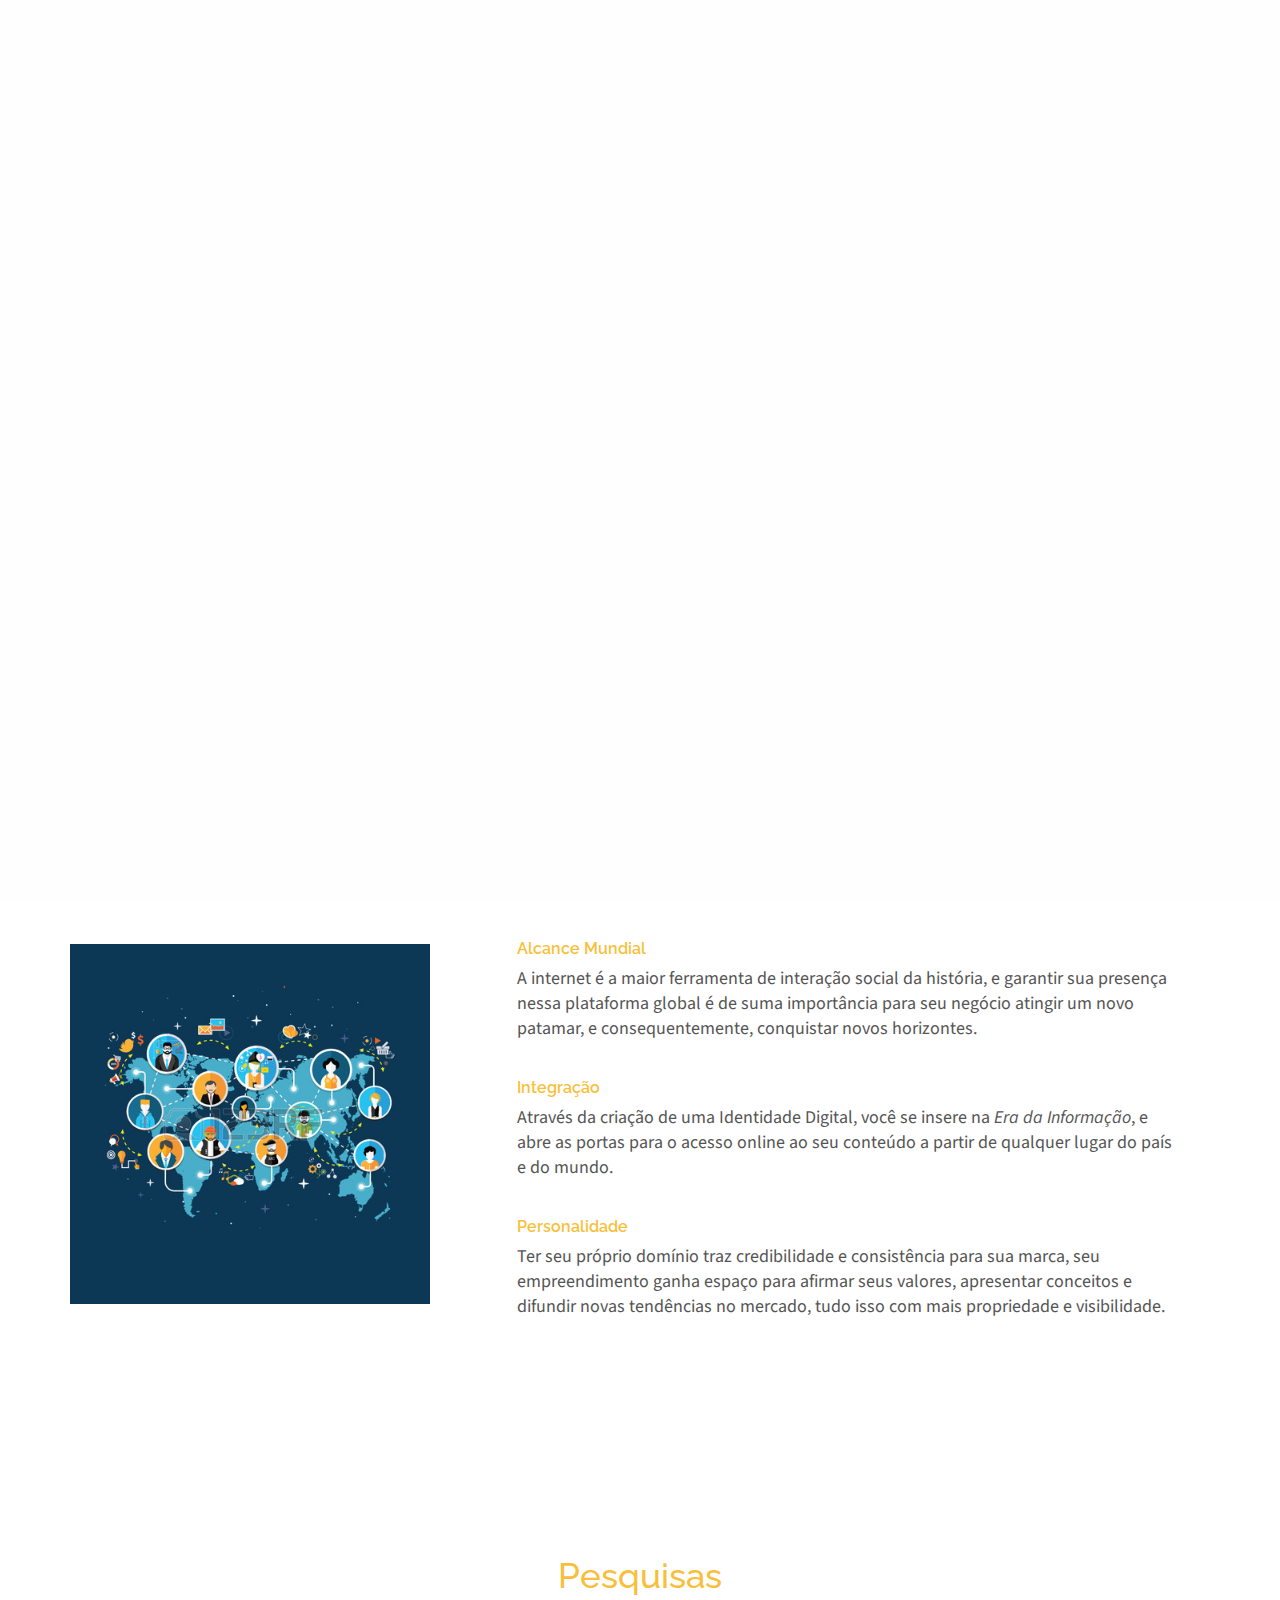
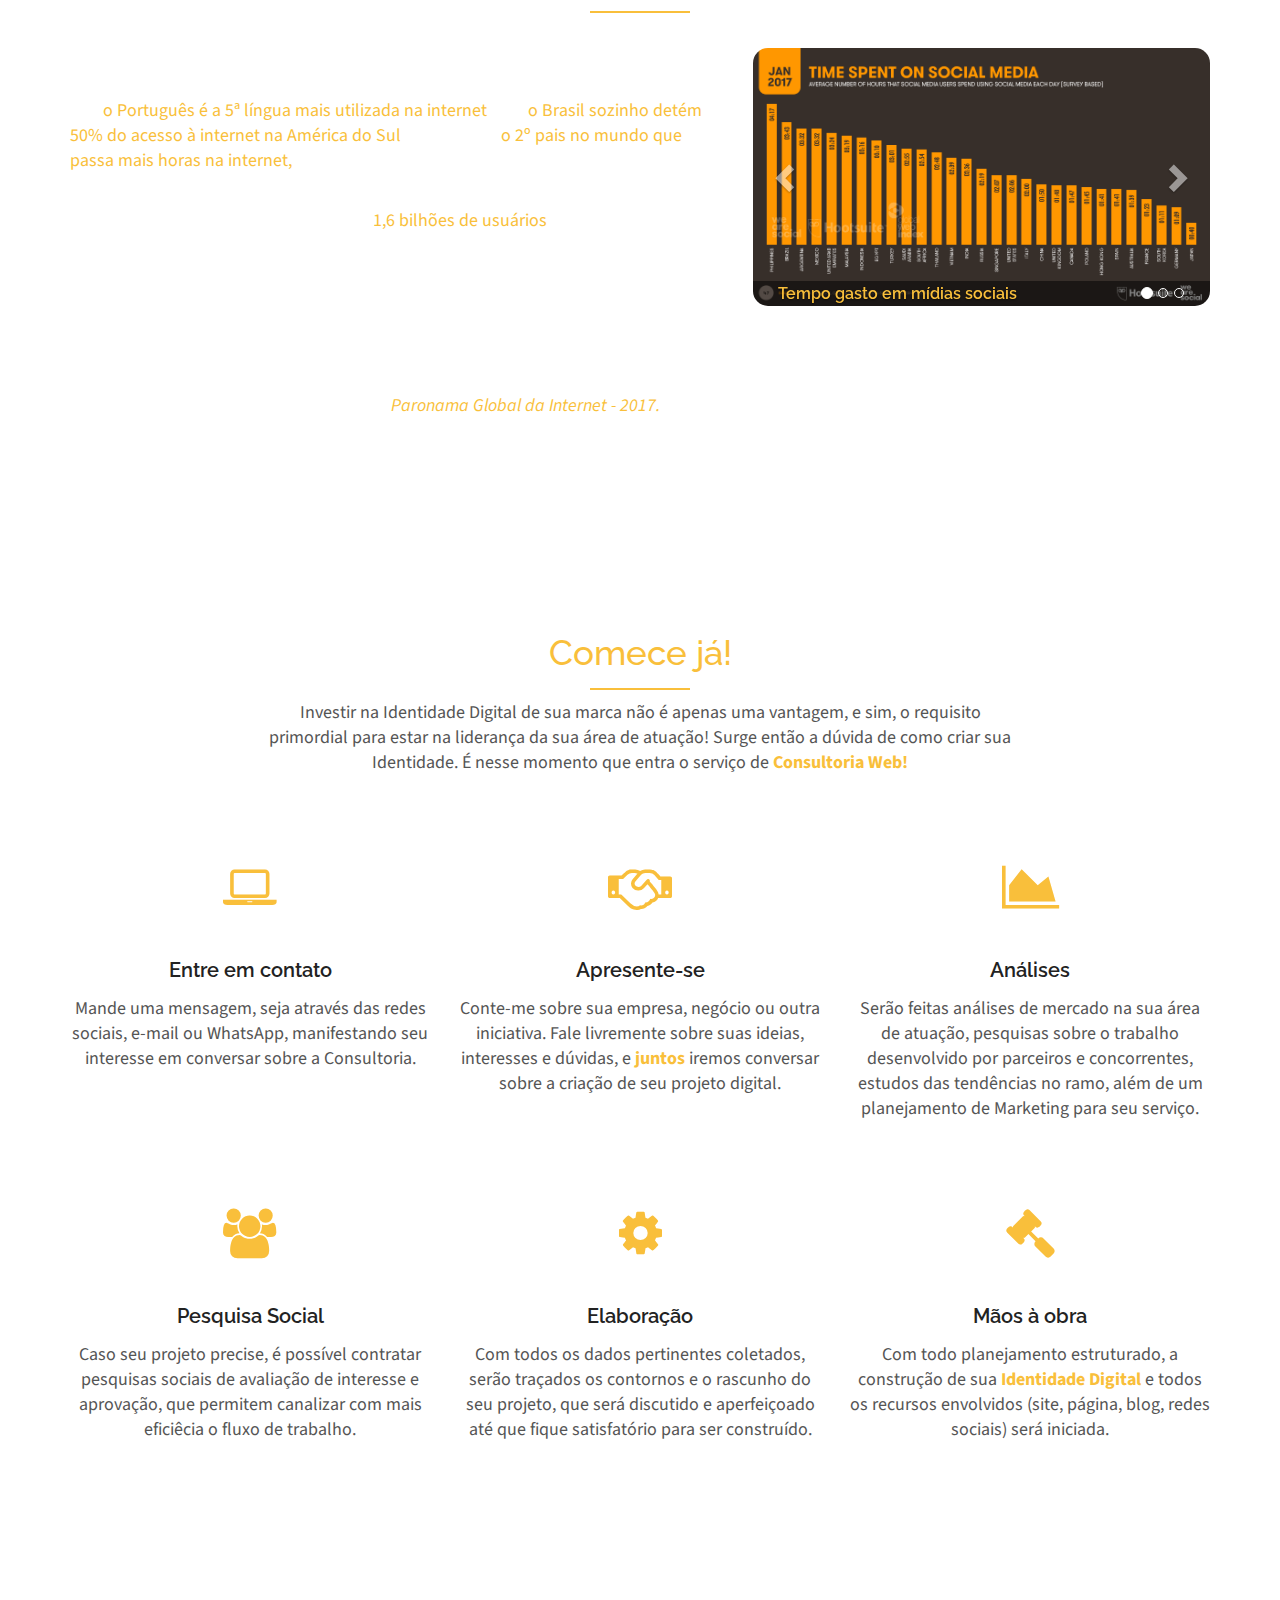
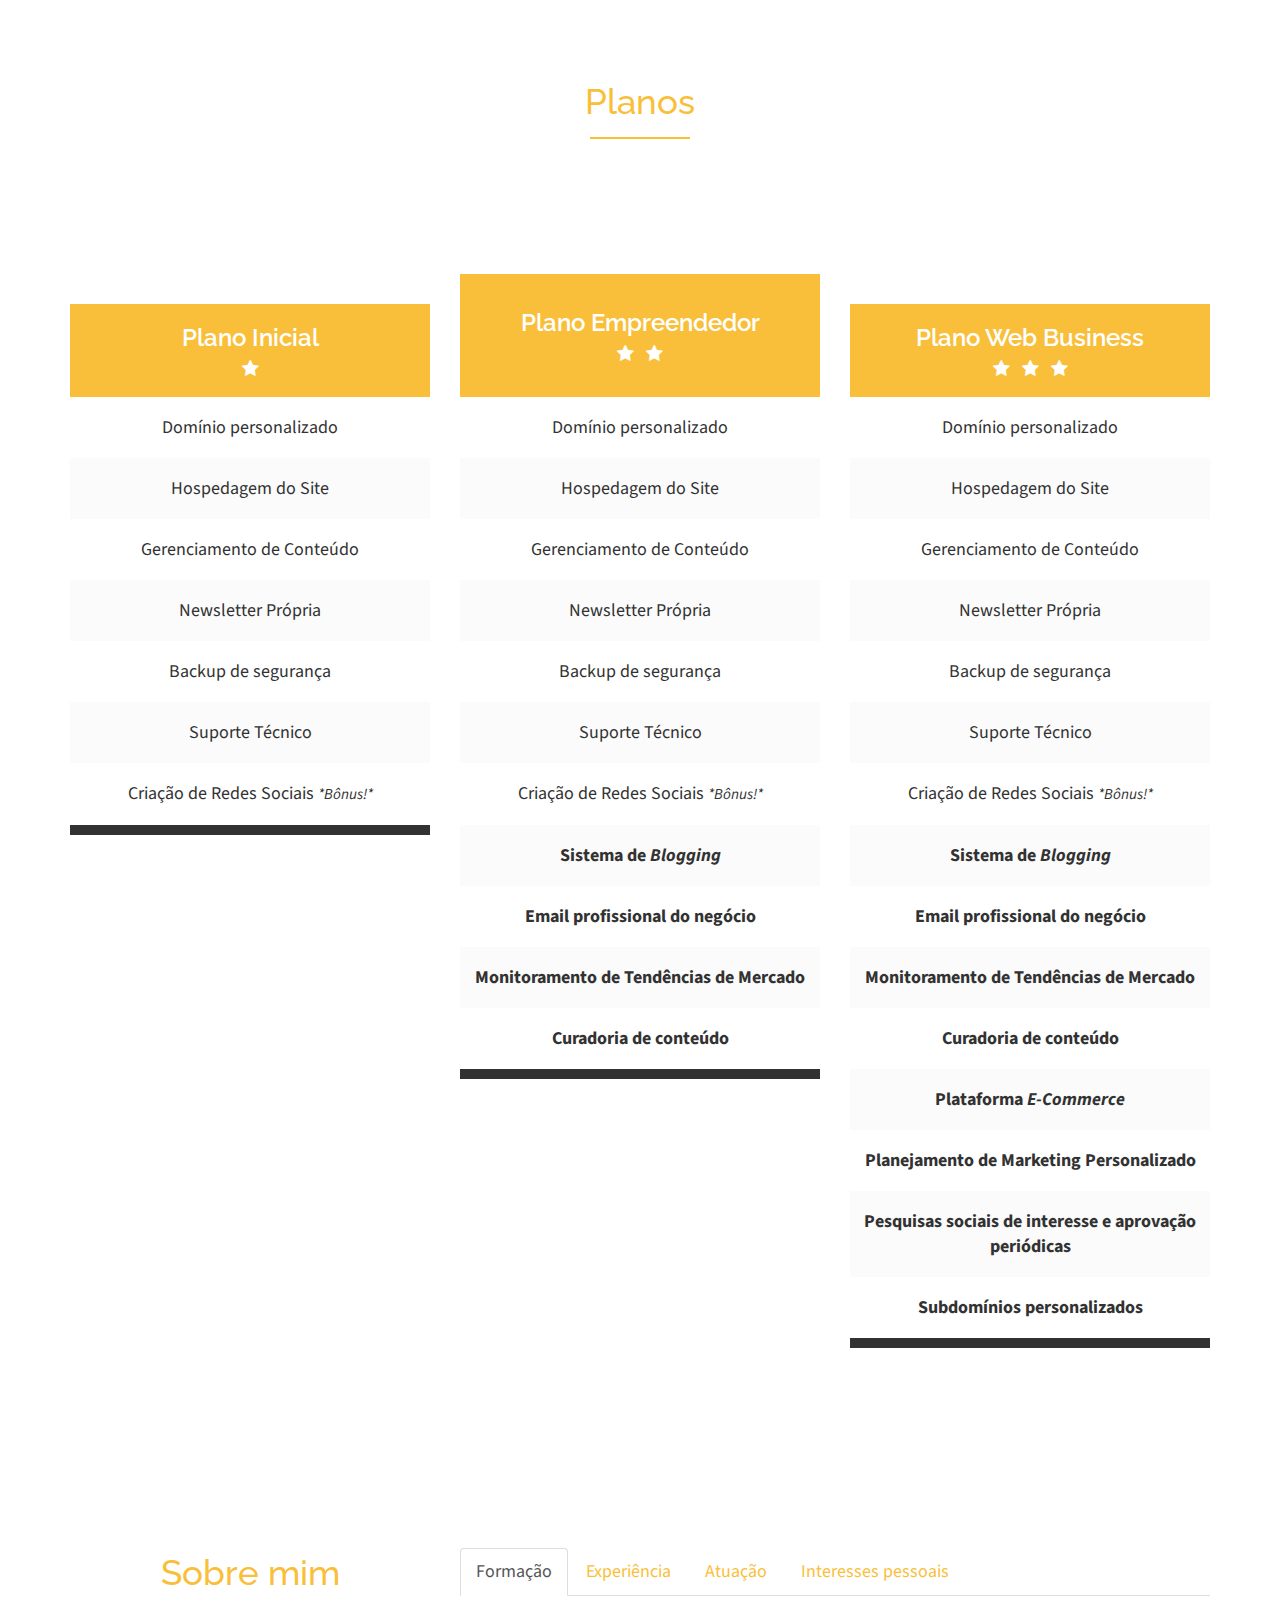
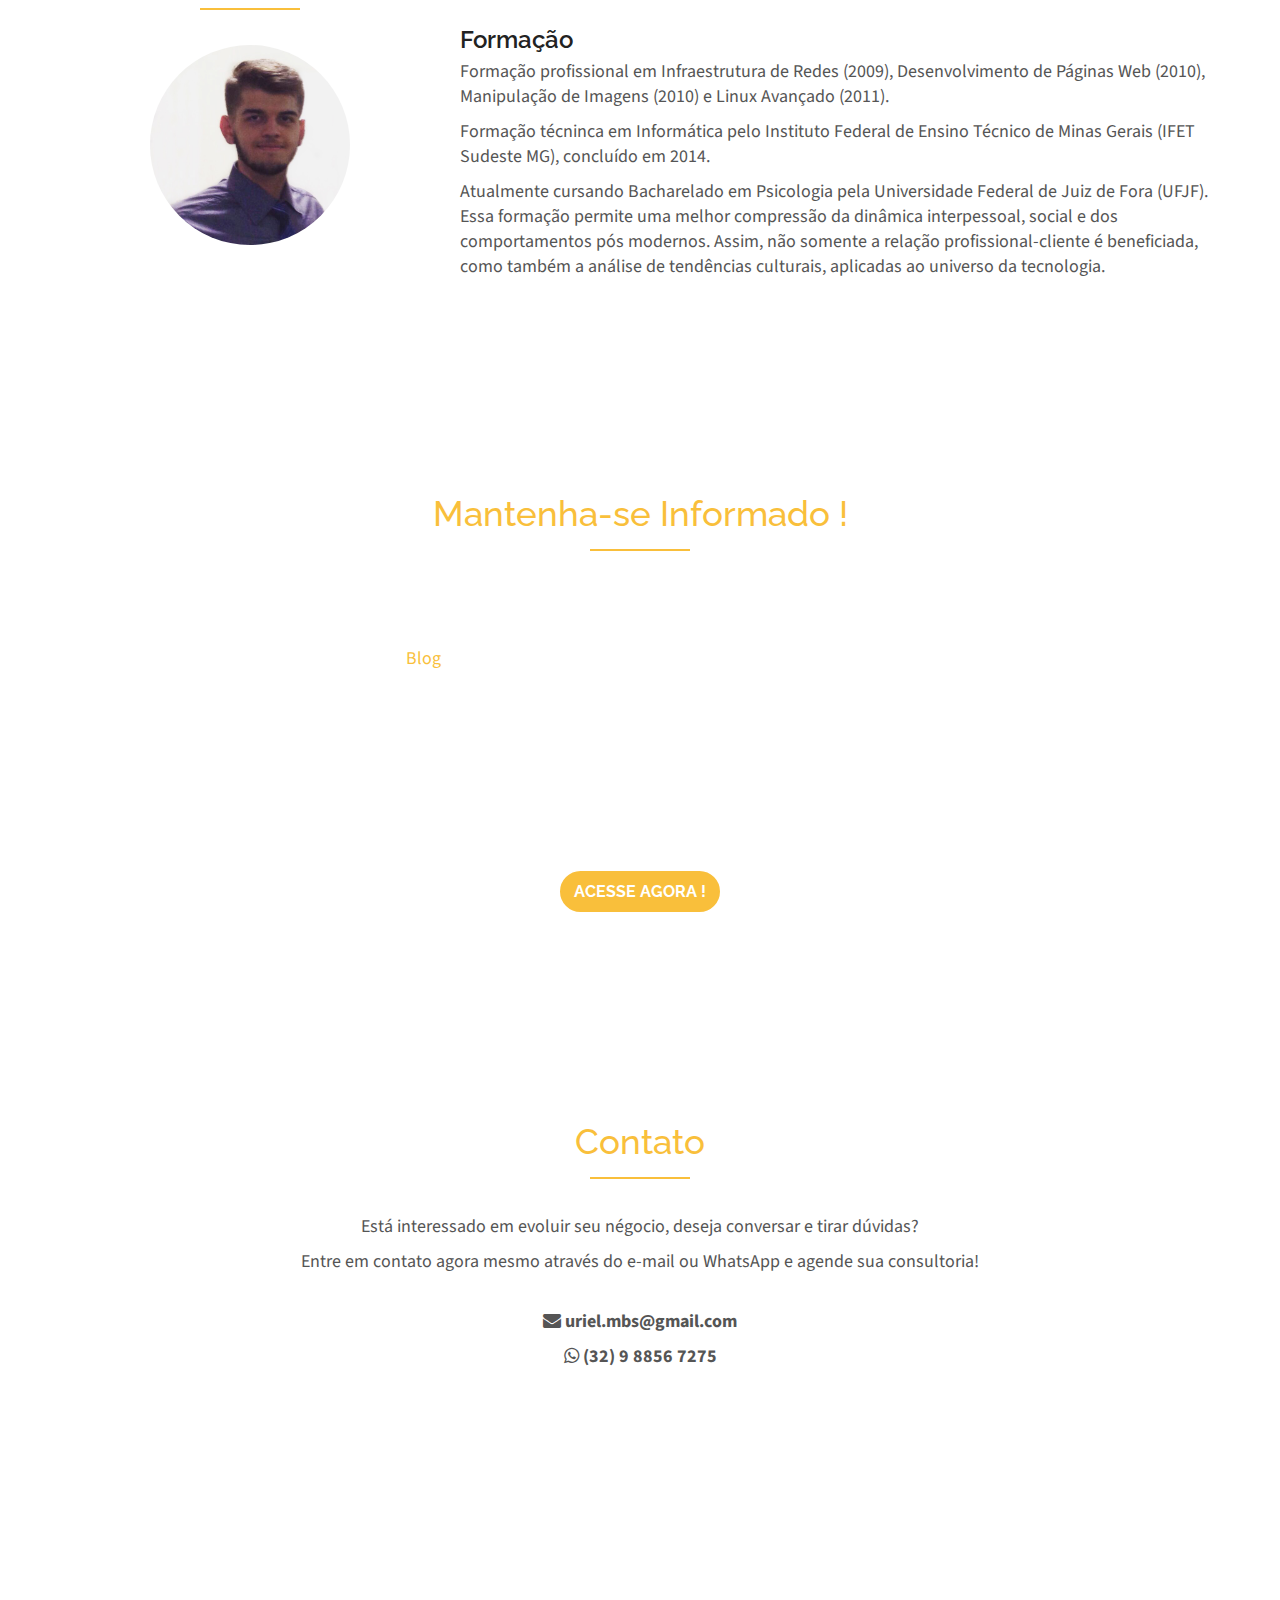
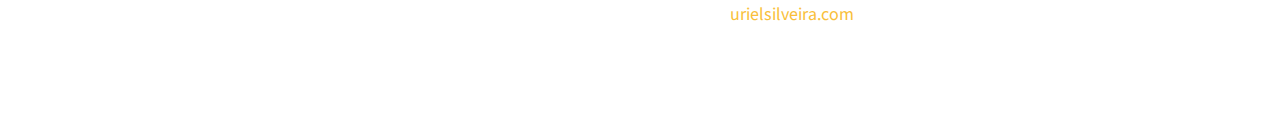
==== index.html @ aed08267 "[html] Alteracoes em todos os textos, adicao de conceitos de marketing, remocao de precos, melhoria " ====
<!doctype html>
<html lang="pt-BR">
<head>
<meta charset="UTF-8">
<meta name="description" content="Consultoria Web - Uriel Silveira">
<meta name="keywords" content="Consultoria, Web Desgin, Identidade Digital, One Page, Bootstrap, Website, Business, Resume, Portfolio, Template">
<meta name="viewport" content="width=device-width, initial-scale=1, maximum-scale=1">

<!-- ===== Site Title===== -->
<title>Uriel Silveira - Consultor Web</title>

<!-- ===== Google Fonts ===== -->

<link rel="stylesheet" href="http://fonts.googleapis.com/css?family=Source+Sans+Pro:400,700,400italic|Raleway:500,600,700">

<!-- ===== Favicon Icon ===== -->
<link rel="icon" href="images/favicon.ico">

<!-- ===== Bootstrap ===== -->
<link rel="stylesheet" href="css/bootstrap.min.css">

<!-- ===== Font Icons ===== -->
<link rel="stylesheet" href="assets/font-awesome/css/font-awesome.min.css">

<!-- ===== Corousel and Lightbox ===== -->
<link rel="stylesheet" href="css/owl.theme.css">
<link rel="stylesheet" href="css/owl.carousel.css">
<link rel="stylesheet" href="css/nivo-lightbox.css">
<link rel="stylesheet" href="css/themes/default/default.css">

<!-- ===== Colors ===== -->
<link rel="stylesheet" href="css/colors/color.css">


<!-- ===== Preloader ===== -->
<link rel="stylesheet" href="css/preloader.css">

<!-- ===== style.css ===== -->
<link rel="stylesheet" href="css/style.css">

<!-- ===== Responsive CSS ===== -->
<link rel="stylesheet" href="css/responsive.css">

<!--[===== if lt IE 9]>
			<script src="js/html5shiv.js"></script>
			<script src="js/respond.min.js"></script>
<![endif]===== -->

</head>

<body>
<!-- ===== preloader ===== -->
<div class="preloaders">
  <div class="preloaders-gif">&nbsp;</div>
</div>


<!-- ===== Header ===== -->
<header id="home">

<!-- ===== Over color Image ===== -->
<div class="background-overlay">

	<div class="container-header">

		<!-- ===== Sticky Navigation ===== -->
		<div class="navbar navbar-inverse bs-docs-nav navbar-fixed-top sticky-navigation bgc-two">
			<div class="container">
				<div class="navbar-header">

					<!-- ===== Logo on Sticky Navigation Bar ===== -->
					<button type="button" class="navbar-toggle" data-toggle="collapse" data-target="#onepage-navigation">
					<span class="sr-only">Toggle navigation</span>
					<span class="icon-bar"></span>
					<span class="icon-bar"></span>
					<span class="icon-bar"></span>
					</button>
					<a class="navbar-brand" href="#">Uriel Silveira</a>

				</div>

				<!-- ===== Navigation Menu ===== -->
				<div class="navbar-collapse collapse" id="onepage-navigation">
					<ul class="nav navbar-nav navbar-right main-navigation">
						<li><a href="#home">Home</a></li>
						<li><a href="#section-about">Sua Identidade</a></li>
            <li><a href="#section-video">Pesquisas</a></li>
						<li><a href="#section-features">Comece Já</a></li>
						<li><a href="#section-pricing">Planos</a></li>
						<li><a href="#section-portfolio">Sobre mim</a></li>
						<li><a href="#section-testimonial">Blog</a></li>
						<li><a href="#section-contact">Contato</a></li>
					</ul>
				</div>

			</div>

		</div>

		<!-- ===== End Sticky Navigation ===== -->

	</div>

	<!-- ===== Welcome ===== -->
	<div class="container">

		<div class="row">

			<div class="col-md-10 col-md-offset-1 distance-header">

				<h1>
                    <strong>URIEL SILVEIRA</strong>
				</h1>
				<div class="underline"></div>
				<h1>
                    Consultoria Web em Marketing e Identidade Digital
				</h1>



				<!-- ===== Call To Action Button ===== -->
				<div id="call_to_action-5" class="distance-button">

				<a href="#section-about" class="btn standard-button"><i class="fa fa-arrow-down" aria-hidden="true"></i></a>

				</div>

			</div>

		</div>

	</div>
	<!-- ===== End Welcome ===== -->

</div>

</header>


<!-- ===== Section Identidade Digital ===== -->
<section class="section-about bgc-one" id="section-about">
<div class="container">

    <h2>Identidade Digital</h2>
    <div class="underline">
    </div>

    <p>
        Identidade Digital é um conceito simples, mas extremamente importante: é a imagem que sua marca assume e representa na internet, é sua forma de se apresentar e transmitir seus valores, é como seu produto ou serviço será definido.
    </p>


	<div class="row">
		<div class="col-md-4">
			<!-- ===== Images ===== -->
			<div class="side-images pull-left">
				<img src="images/global-profile.jpg" alt="Feature" class="img-responsive">
			</div>
		</div>
		<div class="col-md-8">

			<div class="about text-left">

				<!-- ===== Features List ===== -->
				<ul class="feature-list">

					<li>
					<!-- ===== Icons ===== -->
					<div class="icon-custom pull-left">
						<i class="fa fa-laptop"></i>
					</div>
					<!-- ===== Detailt Post===== -->
					<div class="details pull-left">
						<h6>Alcance Mundial</h6>
						<p>
							A internet é a maior ferramenta de interação social da história, e garantir sua presença nessa plataforma global é de suma importância para seu negócio atingir um novo patamar, e consequentemente, conquistar novos horizontes.
						</p>
					</div>
					</li>

					<li>
					<!-- ===== Icons ===== -->
					<div class="icon-custom pull-left">
						<i class="fa fa-cog"></i>
					</div>
					<!-- ===== Details Post ===== -->
					<div class="details pull-left">
						<h6>Integração</h6>
						<p>
							Através da criação de uma Identidade Digital, você se insere na <em>Era da Informação</em>, e abre as portas para o acesso online ao seu conteúdo a partir de qualquer lugar do país e do mundo.
						</p>
					</div>
					</li>

					<li>
					<!-- ===== Icons ===== -->
					<div class="icon-custom pull-left">
						<i class="fa fa-photo"></i>
					</div>
					<!-- ===== Detail Post ===== -->
					<div class="details pull-left">
						<h6>Personalidade</h6>
						<p>
						    Ter seu próprio domínio traz credibilidade e consistência para sua marca, seu empreendimento ganha espaço para afirmar seus valores, apresentar conceitos e difundir novas tendências no mercado, tudo isso com mais propriedade e visibilidade.
						</p>
					</div>
					</li>
				</ul>
			</div>
		</div>

	</div>

</div>

</section>

<!-- ===== Section Pesquisas ===== -->
<section id="section-video" class="section-video bgc-two">
<div class="container">

  <h2>Pesquisas</h2>
  <div class="underline">
  </div>
  <br>
	<!-- ===== Video ===== -->
	<div class="row">
		<div class="col-md-7">
		    <div class="container-video">
				<p>A internet não é mais um privilégio da elite, na atualidade já é um recurso popular, e as pesquisas apontam que o Brasil está no topo dos adeptos. Quando percebemos que  <a href="http://www.internetworldstats.com/stats7.htm">o Português é a 5ª língua mais utilizada na internet</a>,  que <a href="http://www.internetworldstats.com/stats15.htm">o Brasil sozinho detém 50% do acesso à internet na América do Sul</a>, além de ser <a href="http://blog.urielsilveira.com/panorama-global-da-internet-em-2017/">o 2º pais no mundo que passa mais horas na internet,</a> é fácil constatar que a internet faz parte do cotidiano do brasileiro.</p>
				<p>Vale citar ainda fato de que só em 2016, <a href="http://blog.urielsilveira.com/panorama-global-da-internet-em-2017/">1,6 bilhões de usuários</a> realizaram compras pela internet (e-commerce), e no Brasil houve um crescimento de 42% no número de consumidores do mercado digital. Se 90% da nossa população acessa a internet pelo menos uma vez ao dia, se inserir no mercado digital não é mais um luxo, é uma <em>necessidade emergencial!</em></p>
				<p>Caso tenha interesse em saber informações sobre o uso da internet no mundo e, especialmente no Brasil, com diversos gráficos comentados sobre crescimento, abrangência, adesão entre outros, acesse: <a href="http://blog.urielsilveira.com/panorama-global-da-internet-em-2017/"><em>Paronama Global da Internet - 2017.</em></a></p>
			</div>
		</div>
		<div class="col-md-5">

			<!-- ===== Images ===== -->
      <div class="container-video">

        <div id="carousel-pesquisas" class="carousel slide" data-ride="carousel">
          <!-- Indicators -->
          <ol class="carousel-indicators">
            <li data-target="#carousel-example-generic" data-slide-to="0" class="active"></li>
            <li data-target="#carousel-example-generic" data-slide-to="1"></li>
            <li data-target="#carousel-example-generic" data-slide-to="2"></li>
          </ol>

          <!-- Wrapper for slides -->
          <div class="carousel-inner">
            <div class="item active">
              <a href="https://wearesocial-net.s3.amazonaws.com/uk/wp-content/uploads/sites/2/2017/01/Slide047.png" target="_blank"><img src="images/slide047.png" class="img-responsive" alt="..."></a>
              <div class="carousel-caption">
                <h6>Tempo gasto em mídias sociais</h6>
              </div>
            </div>
            <div class="item">
              <a href="https://wearesocial-net.s3.amazonaws.com/uk/wp-content/uploads/sites/2/2017/01/Slide093.png" target="_blank"><img src="images/slide093.png" class="img-responsive" alt="..."></a>
              <div class="carousel-caption">
                <h6>Vendas Globais em <em>E-Commerce</em></h6>
              </div>
            </div>
            <div class="item">
              <a href="https://wearesocial-net.s3.amazonaws.com/uk/wp-content/uploads/sites/2/2017/01/Slide154.png" target="_blank"><img src="images/slide154.png" class="img-responsive" alt="..."></a>
              <div class="carousel-caption">
                <h6>Frequência do uso de internet por dia</h6>
              </div>
            </div>
          </div>

          <!-- Controls -->
          <a class="left carousel-control" href="#carousel-pesquisas" data-slide="prev">
            <span class="glyphicon glyphicon-chevron-left"></span>
          </a>
          <a class="right carousel-control" href="#carousel-pesquisas" data-slide="next">
            <span class="glyphicon glyphicon-chevron-right"></span>
          </a>
        </div>

      </div>

		</div>
	</div>

</div>

</section>

<!-- ===== Section Features ===== -->
<section id="section-features" class="section-features bgc-one">
<div class="container">

	<h2>Comece já!</h2>

	<div class="underline">
	</div>
  <div class="row">
    <div class="col-md-8 col-md-offset-2">
      <div class="sub-sub">
    		Investir na Identidade Digital de sua marca não é apenas uma vantagem, e sim, o requisito primordial para estar na liderança da sua área de atuação! Surge então a dúvida de como criar sua Identidade. É nesse momento que entra o serviço de <strong>Consultoria Web!</strong>
    	</div>
    </div>
  </div>


	<div class="features">

		<div class="row">

			<!-- ===== Feature Post===== -->
			<div class="col-md-4">
				<div class="feature">
					<div class="icon">
						<i class="fa fa-laptop"></i>
					</div>
					<h4>Entre em contato</h4>
					<p>
						Mande uma mensagem, seja através das redes sociais, e-mail ou WhatsApp, manifestando seu interesse em conversar sobre a Consultoria.
					</p>
				</div>
			</div>

			<!-- ===== Feature Post===== -->
			<div class="col-md-4">
				<div class="feature">
					<div class="icon">
						<i class="fa fa-handshake-o"></i>
					</div>
					<h4>Apresente-se</h4>
					<p>
						Conte-me sobre sua empresa, negócio ou outra iniciativa. Fale livremente sobre suas ideias, interesses e dúvidas, e <strong>juntos</strong> iremos conversar sobre a criação de seu projeto digital.
					</p>
				</div>
			</div>

			<!-- ===== Feature Post===== -->
			<div class="col-md-4">
				<div class="feature">
					<div class="icon">
						<i class="fa fa-area-chart"></i>
					</div>
					<h4>Análises</h4>
					<p>
						Serão feitas análises de mercado na sua área de atuação, pesquisas sobre o trabalho desenvolvido por parceiros e concorrentes, estudos das tendências no ramo, além de um planejamento de Marketing para seu serviço.
					</p>
				</div>
			</div>
		</div>

		<div class="row">

			<!-- ===== Feature Post===== -->
			<div class="col-md-4">
				<div class="feature">
					<div class="icon">
						<i class="fa fa-group"></i>
					</div>
					<h4>Pesquisa Social</h4>
					<p>
						Caso seu projeto precise, é possível contratar pesquisas sociais de avaliação de interesse e aprovação, que permitem canalizar com mais eficiêcia o fluxo de trabalho.
				</div>
			</div>

			<!-- ===== Feature Post===== -->
			<div class="col-md-4">
				<div class="feature">
					<div class="icon">
						<i class="fa fa-gear"></i>
					</div>
					<h4>Elaboração</h4>
					<p>
						Com todos os dados pertinentes coletados, serão traçados os contornos e o rascunho do seu projeto, que será discutido e aperfeiçoado até que fique satisfatório para ser construído.
					</p>
				</div>
			</div>

			<!-- ===== Feature Post===== -->
			<div class="col-md-4">
				<div class="feature">
					<div class="icon">
						<i class="fa fa-gavel"></i>
					</div>
					<h4>Mãos à obra</h4>
					<p>
						Com todo planejamento estruturado, a construção de sua <strong>Identidade Digital</strong> e todos os recursos envolvidos (site, página, blog, redes sociais) será iniciada.
					</p>
				</div>
			</div>
		</div>
	</div>

</div>

</section>

<!-- ===== Section Pricing ===== -->
<section id="section-pricing" class="section-pricing bgc-two">
<div class="container">

	<h2>Planos</h2>
	<div class="underline">
	</div>

	<div class="sub-sub">
		<p>Abaixo estão os principais planos adotados, mas não se sinta preso!</p>
    <p>Entre em contato para que façamos juntos um orçamento personalizado para seu negócio!</p>
	</div>

	<div class="pricing-table">

		<!-- ===== Pricing Table ===== -->
		<div class="row">

			<!-- ===== Pricing one ===== -->
			<div class="col-md-4">
				<div class="package background-color-white">
					<div class="header-dark">
						<h3>Plano Inicial</h3>
						<div class="sub-sub">
							<i class="fa fa-star"></i>
						</div>
					</div>

					<!-- ===== Package Details ===== -->
					<div class="package-features">
            <ul>
							<li>
							    Domínio personalizado
							</li>
							<li>
							    Hospedagem do Site
							</li>
							<li>
							    Gerenciamento de Conteúdo
							</li>
              <li>
							    Newsletter Própria
							</li>
              <li>
							    Backup de segurança
							</li>
							<li>
							    Suporte Técnico
							</li>
							<li>
							    Criação de Redes Sociais <small><i>*Bônus!*</i></small>
							</li>
						</ul>
						<!-- <div class="bottom-row">
							<div class="column-button">
								<div id="call_to_action-1">
									<a href="#" class="btn secondary-button">SIGN UP</a>
								</div>
							</div>
						</div> -->
					</div>
				</div>
			</div> <!-- ===== End Pricing One ===== -->

			<!-- ===== Pricing Two ===== -->
			<div class="col-md-4">
				<div class="package-center background-color-white">
					<div class="header">
						<h3>Plano Empreendedor</h3>
						<div class="sub-sub">
							<i class="fa fa-star"></i> &nbsp <i class="fa fa-star"></i>
						</div>
					</div>

					<!-- ===== Package Details ===== -->
					<div class="package-features">
            <ul>
							<li>
							    Domínio personalizado
							</li>
							<li>
							    Hospedagem do Site
							</li>
							<li>
							    Gerenciamento de Conteúdo
							</li>
              <li>
							    Newsletter Própria
							</li>
              <li>
							    Backup de segurança
							</li>
							<li>
							    Suporte Técnico
							</li>
							<li>
							    Criação de Redes Sociais <small><i>*Bônus!*</i></small>
							</li>
              <li>
							    <b>Sistema de <i>Blogging</i></b>
							</li>
              <li>
							    <b>Email profissional do negócio</b>
							</li>
              <li>
							    <b>Monitoramento de Tendências de Mercado</b>
							</li>
              <li>
							    <b>Curadoria de conteúdo</b>
							</li>
						</ul>
						<!-- <div class="bottom-row">
							<div class="column-3p">
								<div id="call_to_action-2">
									<a href="#" class="btn standard-button">SIGN UP</a>
								</div>
							</div>
						</div> -->
					</div>
				</div>
			</div> <!-- ===== End Pricing Two ===== -->

			<!-- ===== Pricing three ===== -->
			<div class="col-md-4">
				<div class="package background-color-white">
					<div class="header-dark">
						<h3>Plano Web Business</h3>
            <div class="sub-sub">
							<i class="fa fa-star"></i> &nbsp <i class="fa fa-star"></i> &nbsp <i class="fa fa-star"></i>
						</div>
					</div>

					<!-- ===== Package Details ===== -->
					<div class="package-features">
            <ul>
							<li>
							    Domínio personalizado
							</li>
							<li>
							    Hospedagem do Site
							</li>
							<li>
							    Gerenciamento de Conteúdo
							</li>
              <li>
							    Newsletter Própria
							</li>
              <li>
							    Backup de segurança
							</li>
							<li>
							    Suporte Técnico
							</li>
							<li>
							    Criação de Redes Sociais <small><i>*Bônus!*</i></small>
							</li>
              <li>
							    <b>Sistema de <i>Blogging</i></b>
							</li>
              <li>
							    <b>Email profissional do negócio</b>
							</li>
              <li>
							    <b>Monitoramento de Tendências de Mercado</b>
							</li>
              <li>
							    <b>Curadoria de conteúdo</b>
							</li>
              <li>
							    <b>Plataforma <i>E-Commerce</i></b>
							</li>
              <li>
							    <b>Planejamento de Marketing Personalizado</b>
							</li>
              <li>
                  <b>Pesquisas sociais de interesse e aprovação periódicas</b>
              </li>
              <li>
                  <b>Subdomínios personalizados</b>
              </li>
						</ul>
						<!-- <div class="bottom-row">
							<div class="column-3p">
								<div id="call_to_action-3">
									<a href="" class="btn secondary-button">SIGN UP</a>
								</div>
							</div>
						</div> -->
					</div>
				</div>
			</div> <!-- ===== End Pricing Three ===== -->


		</div>
	</div>

</div>

</section>

<!-- ===== Section Portfolio ===== -->
<section id="section-portfolio" class="section-portfolio bgc-one">
  <div class="container">

    <div class="row">
      <div class="col-md-4 text-center">
        <h2>Sobre mim</h2>
        <div class="underline">
        </div>
        <br>
        <img class="selfie img-responsive text-center" src="images/selfie.jpeg" alt="Selfie">
      </div>
      <div class="col-md-8">

        <ul class="nav nav-tabs">
          <li class="active"><a data-toggle="tab" href="#formacao">Formação</a></li>
          <li><a data-toggle="tab" href="#experiencia">Experiência</a></li>
          <li><a data-toggle="tab" href="#atuacao">Atuação</a></li>
          <li><a data-toggle="tab" href="#interesses">Interesses pessoais</a></li>
        </ul>
          <br>
        <div class="tab-content">
          <div id="formacao" class="tab-pane fade in active">
            <h3>Formação</h3>
            <p>Formação profissional em Infraestrutura de Redes (2009), Desenvolvimento de Páginas Web (2010), Manipulação de Imagens (2010) e Linux Avançado (2011).</p>
            <p>Formação técninca em Informática pelo Instituto Federal de Ensino Técnico de Minas Gerais (IFET Sudeste MG), concluído em 2014. </p>
            <p>Atualmente cursando Bacharelado em Psicologia pela Universidade Federal de Juiz de Fora (UFJF). Essa formação permite uma melhor compressão da dinâmica interpessoal, social e dos comportamentos pós modernos. Assim, não somente a relação profissional-cliente é beneficiada, como também a análise de tendências culturais, aplicadas ao universo da tecnologia.</p>

          </div>
          <div id="experiencia" class="tab-pane fade">
            <h3>Experiência</h3>
            <p>No início da minha caminhada profissional, trabalhei no setor de TI do IFET Sudeste MG, atuando principalmente na área de suporte técnico, envolvendo administração e manutenção de hardware, software e insfraestrutura. </p>
            <p>Também no mesmo instituto, participei de um projeto de extensão de Desenvolvimento para iOS, atuando como designer no setor de criação de interfaces dos apps (UI/UX).</p>
            <p>Após a formação técnica atuei na área de desenvolvimento software, envolvido principalmente com as etapas de testagem, implementação de software e relacionamento com o usuário final/consumidor.</p>
          </div>
          <div id="atuacao" class="tab-pane fade">
            <h3>Atuação</h3>
            <p>Atualmente trabalho como <em>Consultor Web</em> na criação de <em>Identidade Digital</em> para artistas, profissionais liberais, pequenos empresários, instituições, abrangendo não somente a criação de um modelo de site adequado, mas também todo o planejamento de conteúdo, guia de estilos, construção de Identidade de Marca, campanhas de Marketing, sempre visando a promoção do perfil do negócio.</p>
            <p>Trabalho utilizando a melhor combinação das tecnologias e técnicas atuais, somadas aos interesses e necessidades do cliente, balizando o projeto da maneira que melhor represente o cliente e seus objetivos, permitindo que seu negócio ganhe uma nova vida e gere resultados.</p>
          </div>
          <div id="interesses" class="tab-pane fade">
            <h3>Interesses pessoais</h3>
            <p>Não apenas de trabalho vive o ser humano! Nas horas vagas, livros preenchem o tempo e a mente, especialmente clássicos ou recomendados por amigos. As noites em claro costumam render bons devaneios e inspirações para os poemas que escrevo.</p>
            <p>Séries e filmes também têm seu lugar nos momentos de passatampo, além de documentários e artigos sobre artes em geral. E claro, a dose certa de música e café se faz sempre presente no <i>background</i> do cotidiano, entre doses de trabalho e descanso.</p>
          </div>
        </div>
      </div>


    </div>
  </div>

</section>


<!-- ===== Blog Section ===== -->
<section id="section-testimonial" class="section-video bgc-two">
  <div class="container">

          <h2>Mantenha-se Informado !</h2>
          <div class="underline">
          </div>
          <br>
          <div class="row">
            <div class="col-md-8 col-md-offset-2">

              <p>Não basta apenas uma excelente prestação de serviço, é também fundamental ter acesso às fontes de conteúdo de qualidade, conectadas às tendências mais fortes do mercado!</p>
              <p>Através do meu <a href="http://blog.urielsilveira.com">Blog</a> realizo a curadoria dos conteúdos mais relevantes na atualidade, divulgo novidades sobre as tecnologias e práticas que estão sendo mais utilizadas no momento, além de publicar artigos e análises sobre marketing digital, marketing de conteúdo, web design e relacionados.</p>
              <p>No blog você encontrará traduções de artigos internacionais de maior relevância nas áreas de marketing, tecnologia e mercado, além de conteúdo voltado para o mercado nacional, como técnicas que podem (e devem) ser aplicadas em seu negócio!</p>

              <br>
              <a href="http://blog.urielsilveira.com" class="btn standard-button">Acesse agora !</a>
            </div>

          </div>

        </div>

</section>
<!-- ===== End Testimonial Section ===== -->

<!-- ===== Contact Us ===== -->
<section id="section-contact" class="section-contact bgc-one">
<div class="container">

	<div class="row">
		<div class="col-md-8 col-md-offset-2">

			<h2>Contato</h2>
			<div class="underline"></div>
			<div class="sub-sub">
          <br>
          <p>Está interessado em evoluir seu négocio, deseja conversar e tirar dúvidas?</p>
          <p>Entre em contato agora mesmo através do e-mail ou WhatsApp e agende sua consultoria!</p>
          <br>
          <p><span><i class="fa fa-envelope contact-icon"></i></span> <b>uriel.mbs@gmail.com</b></p>

          <p><span><i class="fa fa-whatsapp contact-icon"></i></span> <b>(32) 9 8856 7275</b></p>
			</div>

		</div>
	</div>

</div>

</section>


<!-- ===== Footer ===== -->
<footer class="bgc-two">
<div class="container">



	<ul class="social-icons">
		<li><a href="https://www.linkedin.com/in/uriel-silveira/"><i class="fa fa-linkedin"></i></a></li>
		<li><a href="https://twitter.com/uriel_silveira"><i class="fa fa-twitter"></i></a></li>
		<li><a href="https://plus.google.com/+UrielSilveira_Contato"><i class="fa fa-google"></i></a></li>
	</ul>

	<div class="copyright">
		 2017 - Todos os Direitos Reservados &copy - <a href="http://urielsilveira.com">urielsilveira.com</a>
	</div>
</div>
</footer>


<!-- ===== Script Javascript ===== -->
<script src="js/jquery.min.js"></script>
<script src="js/preloader.js"></script>
<script src="js/bootstrap.min.js"></script>
<script src="js/retina.js"></script>
<script src="js/SmoothScroll.js"></script>
<script src="js/jquery.scrollTo.min.js"></script>
<script src="js/jquery.localScroll.min.js"></script>
<script src="js/owl.carousel.min.js"></script>
<script src="js/nivo-lightbox.min.js"></script>
<script src="js/simple-expand.min.js"></script>
<script src="js/jquery.nav.js"></script>
<script src="js/jquery.fitvids.js"></script>
<script src="js/jquery.ajaxchimp.min.js"></script>
<script src="js/custom.js"></script>

</body>
</html>
---- css/themes/default/default.css ----
/*
 * Nivo Lightbox Default Theme v1.0
 * http://dev7studios.com/nivo-lightbox
 *
 * Copyright 2013, Dev7studios
 * Free to use and abuse under the MIT license.
 * http://www.opensource.org/licenses/mit-license.php
 */
 
.nivo-lightbox-theme-default.nivo-lightbox-overlay { 
	background: #666;
	background: rgba(0,0,0,0.6); 
}
.nivo-lightbox-theme-default .nivo-lightbox-content.nivo-lightbox-loading { background: url(loading.gif) no-repeat 50% 50%; }

.nivo-lightbox-theme-default .nivo-lightbox-nav {
	top: 10%;
	width: 8%;
	height: 80%;
	text-indent: -9999px;
	background-repeat: no-repeat;
	background-position: 50% 50%;
	opacity: 0.5;
}
.nivo-lightbox-theme-default .nivo-lightbox-nav:hover { 
	opacity: 1; 
	background-color: rgba(0,0,0,0.5);
}
.nivo-lightbox-theme-default .nivo-lightbox-prev { 
	background-image: url(prev.png); 
	border-radius: 0 3px 3px 0;
}
.nivo-lightbox-theme-default .nivo-lightbox-next { 
	background-image: url(next.png); 
	border-radius: 3px 0 0 3px;
}

.nivo-lightbox-theme-default .nivo-lightbox-close {
	display: block;
	background: url(close.png) no-repeat 5px 5px;
	width: 16px;
	height: 16px;
	text-indent: -9999px;
	padding: 5px;
	opacity: 0.5;
}
.nivo-lightbox-theme-default .nivo-lightbox-close:hover { opacity: 1; }

.nivo-lightbox-theme-default .nivo-lightbox-title-wrap { bottom: -7%; }
.nivo-lightbox-theme-default .nivo-lightbox-title {
	font: 14px/20px 'Helvetica Neue', Helvetica, Arial, sans-serif;
	font-style: normal;
	font-weight: normal;
	background: #000;
	color: #fff;
	padding: 7px 15px;
	border-radius: 30px;
}

.nivo-lightbox-theme-default .nivo-lightbox-image img {
	background: #fff;
	-webkit-box-shadow: 0px 1px 1px rgba(0,0,0,0.4);
	   -moz-box-shadow: 0px 1px 1px rgba(0,0,0,0.4);
	        box-shadow: 0px 1px 1px rgba(0,0,0,0.4);
}
.nivo-lightbox-theme-default .nivo-lightbox-ajax,
.nivo-lightbox-theme-default .nivo-lightbox-inline {
	background: #fff;
	padding: 40px;
	-webkit-box-shadow: 0px 1px 1px rgba(0,0,0,0.4);
	   -moz-box-shadow: 0px 1px 1px rgba(0,0,0,0.4);
	        box-shadow: 0px 1px 1px rgba(0,0,0,0.4);
}

@media (-webkit-min-device-pixel-ratio: 1.3),
       (-o-min-device-pixel-ratio: 2.6/2),
       (min--moz-device-pixel-ratio: 1.3),
       (min-device-pixel-ratio: 1.3),
       (min-resolution: 1.3dppx) {

	.nivo-lightbox-theme-default .nivo-lightbox-content.nivo-lightbox-loading { 
		background-image: url(loading@2x.gif); 
		background-size: 32px 32px;
	}
	.nivo-lightbox-theme-default .nivo-lightbox-prev { 
		background-image: url(prev@2x.png); 
		background-size: 48px 48px;
	}
	.nivo-lightbox-theme-default .nivo-lightbox-next { 
		background-image: url(next@2x.png); 
		background-size: 48px 48px;
	}
	.nivo-lightbox-theme-default .nivo-lightbox-close { 
		background-image: url(close@2x.png); 
		background-size: 16px 16px;
	}
	
}
---- css/colors/color.css ----
/* --------------------------------------



Color Code : #F9BF3B

----------------------------------------- */
.strong {
  color: #F9BF3B;
}
strong {
  color: #F9BF3B;
}
.underline {
  background: #F9BF3B; }

.colo#F9BF3B-text {
  color: #F9BF3B !important; }

.color-background {
  background: #F9BF3B; }

a {
  color: #F9BF3B; }

.navbar-toggle {
  border: none !important;
  background-color: #F9BF3B !important; }

.navbar-toggle:hover {
  background-color: #F9BF3B !important; }

.non-sticky .navbar-nav > li > a:hover {
  color: #F9BF3B; }

.standard-button {
  border: 2px solid #F9BF3B !important;
  background-color: #F9BF3B;
}

.standard-button:hover {
  background:#F9BF3B;
  color: #323232;
}
h2, h6 {
  color: #F9BF3B !important;
}
.package .header-dark {
  background-color: #F9BF3B;
}
.package-center .header {
  background-color: #F9BF3B;
}
.package-features .bottom-row .standard-button {
  background-color: #F9BF3B;
}
.package-features .bottom-row .standard-button:hover {
  background-color: #fff;
    border-color: #F9BF3B !important;
}
.package-features .bottom-row .secondary-button {
  margin: 0;
  padding: 5px 15px;
  vertical-align: middle;
    background-color: #F9BF3B;
    border: 1px solid transparent;
}
.package-features .bottom-row .secondary-button:hover {
    background-color: #fff;
    border-color: #F9BF3B;
}
.secondary-button:hover {
   }

.sticky-navigation .main-navigation .current a {
  color: #F9BF3B !important;
  border-color: transparent; !important; }

.sticky-navigation .navbar-nav > li > a:hover {
  color: #F9BF3B;
  border-color: transparent; }

.feature-list li .icon-custom {
   }

.feature .icon {
  color: #F9BF3B; }
.feature .icon i:hover{
	border: 2px solid #F9BF3B;
}
.input-box:active,
.textarea-box:active,
.input-box:focus,
.textarea-box:focus {
  border: 10px solid #F9BF3B !important; }

.portfolio .owl-theme .owl-controls .owl-page span {
  background: #F9BF3B; }

.social-icons li a:hover {
  background: #F9BF3B; }

/*# sourceMappingURL=alizarin.css.map */
---- css/preloader.css ----
/*---------------------------------------
   preloaders             
-----------------------------------------*/
.preloaders {
	background-color: #fefefe;
    position: fixed;
	z-index: 99999;
	height: 100%;
	width: 100%;
	overflow: hidden !important;
    top: 0;
	left: 0;
	right: 0;
	bottom: 0;
}

.preloaders-gif {
	width: 40px;
	height: 40px;
	position: absolute;
	left: 50%;
	top: 50%;
	background-image: url(../images/preloader.gif);
	background-repeat: no-repeat;
	background-position: center;
	-webkit-background-size: cover;
	background-size: cover;
	margin: -20px 0 0 -20px;
}
---- css/style.css ----
/*---------------------------------------
   reset, html, and body style
-----------------------------------------*/

*,
*:before,
*:after {
	-webkit-box-sizing: border-box;
	-moz-box-sizing: border-box;
	box-sizing: border-box;
}
html {
	font-size: 100%;
}

body {
	background: #ffffff;
	font-family: 'Source Sans Pro', sans-serif;
	font-size: 18px;
	color: #555;
	line-height: 25px;
	text-align: center;
	overflow-x: hidden !important;
	margin: auto !important;
}
.bgc-one {
	background-color: #ffffff;
}
.bgc-two {
	background-color: #f3f3f3;
	background: url(../images/rec.png);
	color: #ffffff !important;
	background-size: cover;
	background-attachment: fixed;
}


/*---------------------------------------
   Anchor Link and Bold Text
-----------------------------------------*/
a {
	text-decoration: none;
	-webkit-transition: all ease 0.25s;
	transition: all ease 0.25s;
}

a:hover {
	text-decoration: underline;
}

a:focus {
	outline: inherit;
	color: inherit;
}

strong {
	font-weight: 700;
}

.strong {
	font-weight: 800;
}


/*---------------------------------------
   Viewport
-----------------------------------------*/
@-webkit-viewport {
	width: device-width;
}

@-moz-viewport {
	width: device-width;
}

@-ms-viewport {
	width: device-width;
}

@-o-viewport {
	width: device-width;
}

@viewport {
	width: device-width;
}

ul,
ol {
	padding-left: 0 !important;
}

li {
	list-style: none;
}

/*---------------------------------------
    Background color, Distance, and Line
-----------------------------------------*/

.dark-background {
	background: #323232;
	color: #ffffff;
}

.color-background {
	color: #ffffff;
}

.color-background-second {
	background: #323232;
}

.background-color-white {
	background: #323232;
}

.underline {
	height: 2px;
	width: 100px;
	margin: auto;
	margin-top: 10px;
	margin-bottom: 10px;
}
.distance{
    height: 50px;
}


/*---------------------------------------
   Typography
-----------------------------------------*/
h1{
	font-family: 'Raleway', sans-serif;
	color: #ffffff;
	margin-bottom: 0;
	margin-top: 0;
}

h2,
h3,
h4,
h5,
h6 {
	font-family: 'Raleway', sans-serif;
	color: #222;
	margin-bottom: 0;
	margin-top: 0;
}

h1 {
	font-size: 2.813rem;
	line-height: 3.75rem;
	font-weight: 500;
}

h2 {
    line-height: 3.125rem;
	font-weight: 500;
	font-size: 2.188rem;
}

h3 {
	line-height: 2.375rem;
	font-weight: 600;
    font-size: 1.5rem;
}

h4 {
	line-height: 2rem;
	font-weight: 600;
    font-size: 1.25rem;
}

h5 {
	line-height: 28px;
	font-weight: 600;
    font-size: 18px;
}

h6 {
	line-height: 25px;
	font-weight: 600;
    font-size: 16px;
}
.navbar-brand {
	font-size: 38px;
	color: #F9BF3B !important;
	font-weight: bold;
}

/*---------------------------------------
   Buttons
-----------------------------------------*/
.btn:focus,
.btn:active,
.btn,
.open .dropdown-toggle.btn {
	outline: inherit;
	border-color: inherit;
}

.standard-button {
    margin: 5px;
	font-family: 'Raleway', sans-serif;
	font-size: 16px;
	font-weight: 700;
	text-transform: uppercase;
	border: 0;
	line-height: inherit;
	-webkit-transition: all ease 0.25s;
	transition: all ease 0.25s;
    color: #ffffff;
    border-radius: 50px;
}

.secondary-button {
    padding: 10px 30px;
    margin: 5px;
	font-family: 'Raleway', sans-serif;
	font-size: 16px;
	font-weight: 700;
	text-transform: uppercase;
	border-radius: 0 !important;
	border: 0;
	border: 1px solid #727272;
	line-height: inherit;
	-webkit-transition: all ease 0.25s;
	transition: all ease 0.25s;
    color: #ffffff;
}

.standard-button:hover,
.secondary-button:hover {
    color: #323232;
}
.secondary-button:hover {
    color: #323232;
    background: #ffffff;
}
.bg-testimonial p {
	border: 1px solid #F9BF3B;
	border-radius: 10px;
}
/*---------------------------------------
   All Section
-----------------------------------------*/
.section-about,
.section-features,
.section-pricing,
.section-video,
.section-portfolio,
.section-testimonial,
.section-contact {
	padding-top: 100px;
	padding-bottom: 100px;
}

.background-overlay {
	background: rgba(0, 0, 0, 0.6);
}

.section-portfolio {
	text-align: left;
}


/*---------------------------------------
   Header
-----------------------------------------*/
header {
	background: url(../images/bg0.jpg) no-repeat center top fixed;
	-webkit-background-size: cover;
	background-size: cover;
}


.container-header {
	padding-top: 47px;
	padding-bottom: 30px;
}


.distance-header {
	margin-top: 100px;
	margin-bottom: 137px;
}

.distance-header .sub-sub {
    font-size: 20px;
    padding-right: 10%;
    padding-left: 10%;
    color: #ffffff;
    margin-top: 40px;
    line-height: 30px;
}

.distance-button {
    margin-top: 75px;
    margin-bottom: 25px;
}

.navbar-header img {
	max-height: 26px;
}


/*---------------------------------------
   Navigation
-----------------------------------------*/
/* Navigation Reset */
.navbar-nav > li > a:hover {
	background: inherit;
}

.non-sticky .navbar-nav.navbar-right:last-child {
	margin-right: 0;
}

.non-sticky .navbar-nav > li > a {
	font-size: 25px;
	padding: 0;
	padding-left: 5px;
	padding-top: 2px;
	color: #333;
}

/* Sticky Navigation */
.sticky-navigation {
	min-height: 75px;
	-webkit-backface-visibility: hidden;

}

.sticky-navigation .navbar-header {
	padding-top: 8px;
}

.sticky-navigation .main-navigation {
	padding-top: 13px;
}

.sticky-navigation .main-navigation .current a {
	-webkit-backface-visibility: hidden;
	outline: inherit;
	position: relative;
    border-top: 2px solid transparent;
}

.sticky-navigation .navbar-nav > li > a {
	font-family: 'Raleway', sans-serif;
	font-size: 13px;
	text-transform: uppercase;
	font-weight: 600;
	color: #eee;
    border-top: 2px solid transparent;
    margin: 2px;
}


/*---------------------------------------
   About Product
-----------------------------------------*/

.side-images {
	max-width: 532px;
    margin-top: 25px;
    padding-top: 20px;
}

.about h2 {
	margin-top: 0;
	margin-bottom: 10px;
}

.about p {
	margin-top: 45px;
}

/*---------------------------------------
  About Product Features
-----------------------------------------*/

.feature-list {
	margin-top: 25px;
}

.feature-list li {
	overflow: auto;
	padding-top: 12px;
	padding-bottom: 12px;
}

.feature-list li .icon-custom {
	width: 32px;
	height: 32px;
	border-radius: 3px;
	color: #ffffff;
	line-height: 32px;
	margin-right: 25px;
	text-align: center;
    font-size: 40px;
}

.feature-list li .details {
	width: 89%;
}

.feature-list li .details p {
	margin-top: 5px;
}


/*========================================
   Features
==========================================*/

.features {
	margin-top: 35px;

}

.feature {
	margin-top: 40px;
	margin-bottom: 35px;
}


.feature .icon {
	font-size: 50px;
	margin-bottom: 30px;
}
.feature .icon i{
	border: 2px solid transparent;
    padding: 10px;
    -webkit-transition: all ease 0.25s;
	transition: all ease 0.25s;
}
.feature h4 {
	margin-bottom: 10px;
}


/*----------------------------------------
   Pricing Table
------------------------------------------*/

.pricing-table {
	margin-top: 35px;
}

.package {
	overflow: auto;
	margin-top: 60px;
}
.package-center {
	overflow: auto;
	margin-top: 30px;
}

.package-center .header {
	padding-top: 30px;
	padding-bottom: 30px;
}

.package-center .header h3 {
	color: #ffffff;
}

.package .header-dark {
	padding-top: 15px;
	padding-bottom: 15px
}

.package .header-dark h3 {
	color: #ffffff;
}
.package-features {
    background-color: #fff;
    color: #323232
}
.package-features .column-button {
	width: 40%;
    margin: 0 auto;
}

.package-features ul li:nth-child(odd) {
	overflow: auto;
	padding-top: 18px;
	padding-bottom: 18px;
	padding-right: 10px;
	padding-left: 10px;
}

.package-features ul li:nth-child(even) {
	overflow: auto;
	padding-top: 18px;
	padding-bottom: 18px;
	padding-right: 10px;
	padding-left: 10px;
	padding-left: 10px;
    background-color: #fbfbfb;
}
.package-features .bottom-row {
	overflow: auto;
	padding-top: 8px;
	padding-bottom: 17px;
	padding-right: 35px;
	padding-left: 35px;
}

.package-features .bottom-row h6 {
	padding-top: 5px;
}

.package-features .bottom-row .standard-button {
	margin: 0;
	padding: 10px 20px;
	vertical-align: middle;
    border: 2px solid transparent !important;
}
.package-features .bottom-row .standard-button:hover {
	background-color: #fff;
}
.package-features .bottom-row .secondary-button {
	margin: 0;
	padding: 5px 15px;
	vertical-align: middle;
    border: 1px solid transparent;
}
.package-features .bottom-row .secondary-button:hover {
    background-color: #fff;
}

/*---------------------------------------
   Video
-----------------------------------------*/

video {
	max-width: 100%;
	height: auto;
}

iframe,
embed,
object {
	max-width: 100%;
}

.container-video {
	width: 100%;
	text-align: left;
}

.video {
	background: #ffffff !important;
}


/*----------------------------------------
   Portfolio
------------------------------------------*/

.portfolio {
	margin-top: 68px;
}

.portfolio-images {
	margin: 10px;
	border-radius: 2px;
}

.portfolio-images img {
	max-width: 100%;
	width: 100%;
}

.portfolio-images img:hover {
    cursor: zoom-in;
	cursor: -webkit-zoom-in;
    cursor: -moz-zoom-in;
	opacity: 0.8;
}

.selfie {
    width: 200px;
    height: 200px;
    border-radius: 100%;
    display: inline-block;
}

/* --------------------------------------
   8. Section Testimonial
----------------------------------------- */
.section-testimonial .carousel-indicators {
    bottom: -40px !important;
}
.section-testimonial .testimonial-slide {
	width: 70%;
	margin: auto;
	text-align: center;
	margin-bottom: 70px;
}
.section-testimonial .testimonial-slide .image {
	width: 120px;
	height: 120px;
	margin: auto;
	border: 2px solid #ccc;
	border-radius: 100%;
	overflow: hidden;
	margin-bottom: 40px;
}


/*---------------------------------------
   Contact US
-----------------------------------------*/

.contact-us {
	padding-top: 75px;
	padding-bottom: 75px;
}

.contact-us .heading {
	margin-bottom: 10px;
}

/*---------------------------------------
    Contact Form
-----------------------------------------*/
.contact-form {
	margin-top: 25px;
}

.contact-form .success,
.contact-form .error {
	display: none;
}

.contact-form .input-box,
.contact-form .textarea-box {
	margin-bottom: 15px;
	margin-top: 15px;
	outline: 0;
	border: 0;
	-webkit-box-shadow: none;
	box-shadow: none;
	border: 2px solid #aaa;
	color: #727272;
	padding-left: 12px;
	font-size: inherit;
	line-height: auto;
    border-radius: 0 !important;
    -webkit-transition: all ease 0.25s;
	transition: all ease 0.25s;
}

.contact-form .input-box {
	min-height: 50px;
}

.contact-form .textarea-box {
	min-height: 200px;
	-webkit-backface-visibility: hidden;
}

.contact-form .input-box:active,
.contact-form .textarea-box:active,
.contact-form .input-box:focus,
.contact-form .textarea-box:focus {
	color: #323232;
}

.contact-form .btn {
	margin-top: 25px;
}
.contact-form .standard-button:hover {
    background-color: #ffffff;
}

/*----------------------------------------
   Footer
------------------------------------------*/
footer {
	padding-top: 75px;
	padding-bottom: 75px;
}

.copyright {
	margin-top: 15px;
	margin-bottom: 15px;
}

.social-icons li {
	display: inline;
	margin: 2px;
}

.social-icons li a {
	font-size: 30px;
	color: #fff;
    padding: 10px 10px 7px;
}

.social-icons li a:hover {
	text-decoration: none;
}



/* ------------------- Carousel Styling ------------------- */

.carousel-inner {
  border-radius: 15px;
}

.carousel-caption {
  background-color: rgba(0,0,0,.5);
  position: absolute;
  left: 0;
  right: 0;
  bottom: 0;
  z-index: 10;
  padding: 0 0 0 25px;
  color: #fff;
  text-align: left;
}

.carousel-indicators {
  position: absolute;
  bottom: 0;
  right: 0;
  left: 0;
  width: 100%;
  z-index: 15;
  margin: 0;
  padding: 0 25px 0 0;
  text-align: right;
}

.carousel-control.left,
.carousel-control.right {
  background-image: none;
}
---- css/responsive.css ----
/* --------------------------------------
   Responsive CSS
-----------------------------------------*/


 @media (max-width: 991px) {
     
     .pull-right, 
     .pull-left {
         float: none !important;
         margin: auto;
     }
     
     .text-left,
     .text-right {
         
         text-align: center;
     }
     
     .side-images {
         margin-bottom: 40px;
     }
     
     .feature-list {
         margin-top: 0;
     }
     
     .feature-list li .icon-container {
         float: left !important;
     }
     
     .feature-list li p {
         text-align: left !important;
     }
     
     header .vertical-registration-form {
         margin-top: 10px;
        
     }
     
     .distance-header {
         margin-bottom: 50px;
         margin-top: 0;
     }
 }
 
 
@media (min-width: 768px) and (max-width: 991px) { 
    
    html {
        font-size: 90%;
    }
    
    .sticky-navigation .navbar-header {
        width: 100%;
        position: relative;
        text-align: center;
        margin-top: 10px;
    }
    .sticky-navigation .navbar-header a {
        float: none !important;
    }
     
     .feature-list {
         float: left;
         font-size: 16px;
         line-height: 25px;
     }
     .feature-list li p {
         font-size: 16px;
         line-height: 25px;
     }
    .testimonial .testimonial-slide .content p {
		padding:0 30px;
	}
}


@media(max-width:767px) {
    
	html {
		font-size: 80%;
	}

	header,
	.section-follow-me {
		background-attachment: scroll !important;
	}

	.navigation-header {
		padding-top: 25px;
		padding-bottom: 10px;
	}

	.navbar-inverse .navbar-collapse {
		border-color: #ececec;
	}
	
	.distance-button {
	    margin-top: 10px;
	    margin-bottom: 70px;
	    padding: 10px;
	}
	
	.distance-header .sub-heading {
	    font-size: 15px;
	    line-height: 25px;
	}

	.section-about,
    .section-features,
    .section-pricing,
    .section-video,
    .section-portfolio,
    .section-testimonial,
    .section-contact {
		padding-top: 75px;
		padding-bottom: 75px;
	}

	.feature-list {
		width: 80%;
		margin: auto;
	}

	.feature-list li p {
		font-size: 16px;
		line-height: 25px;
	}

	.navbar-toggle {
		background-color: #008ed6;
	}

	.nav>li {
		display: inline-block;
	}

	.vertical-registration-form {
		max-width: 80%;
	}

	.subscription-form .input-box {
		margin: auto;
		width: 80%;
		margin-bottom: 10px;
		margin-top: 25px;
	}
    .testimonial .testimonial-slide .content p {
		padding:0 30px;
	}
}
 
 
@media(max-width:480px) {
    
	html {
		font-size: 65%;
	}

	.feature-list {
		display: none;
	}

	body {
		font-size: 13px;
		line-height: 21px;
	}
	
	.distance-button {
	    margin-bottom: 40px;
	}

	.feature-list {
		width: 80%;
	}

	.vertical-registration-form {
		max-width: 100%;
	}

	h4 {
		font-size: 18px;
		line-height: 28px;
	}

	h5 {
		font-size: 16px;
		line-height: 24px;
	}

	h6 {
		font-size: 14px;
		line-height: 22px;
	}

	.standard-button,
    .secondary-button, {
		font-size: 13px;
		min-width: 100px;
		padding: 11px 20px 11px 20px;
	}
    .testimonial .testimonial-slide .content p {
		padding:0 10px;
	}
}
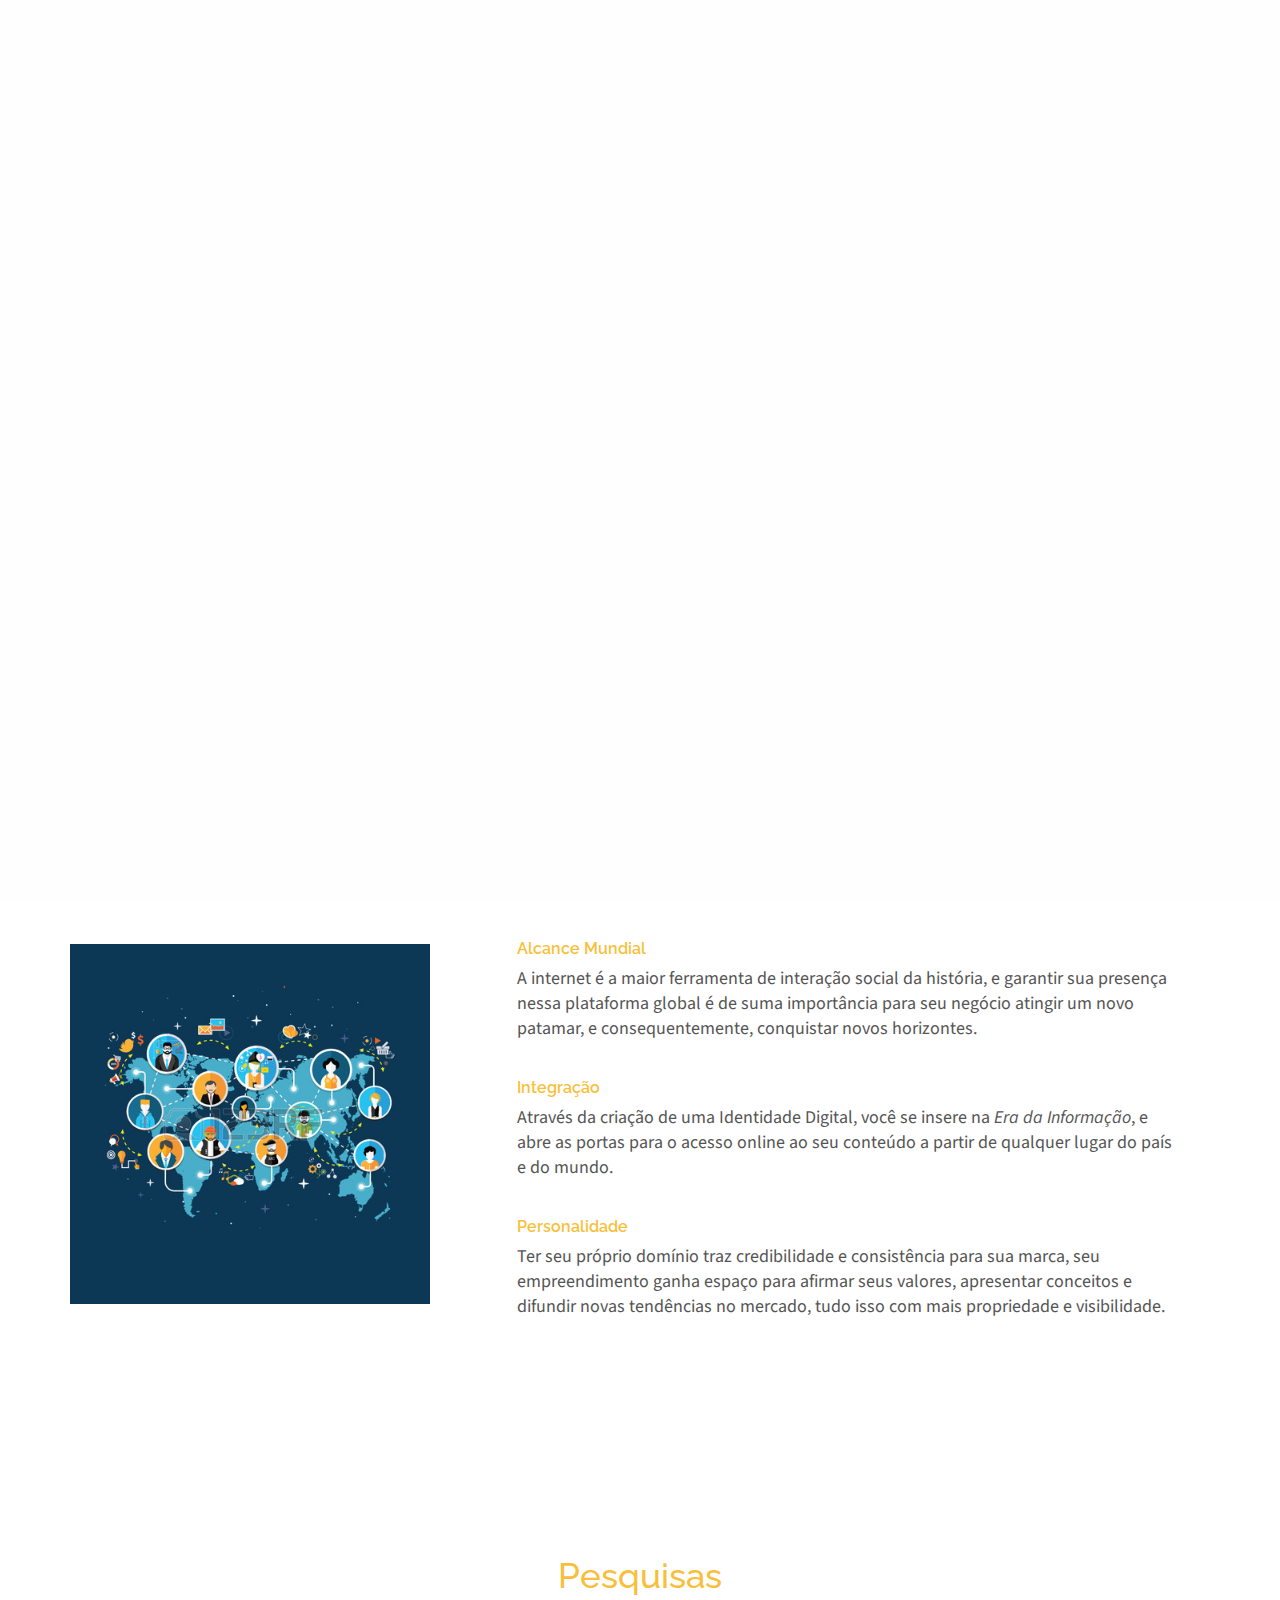
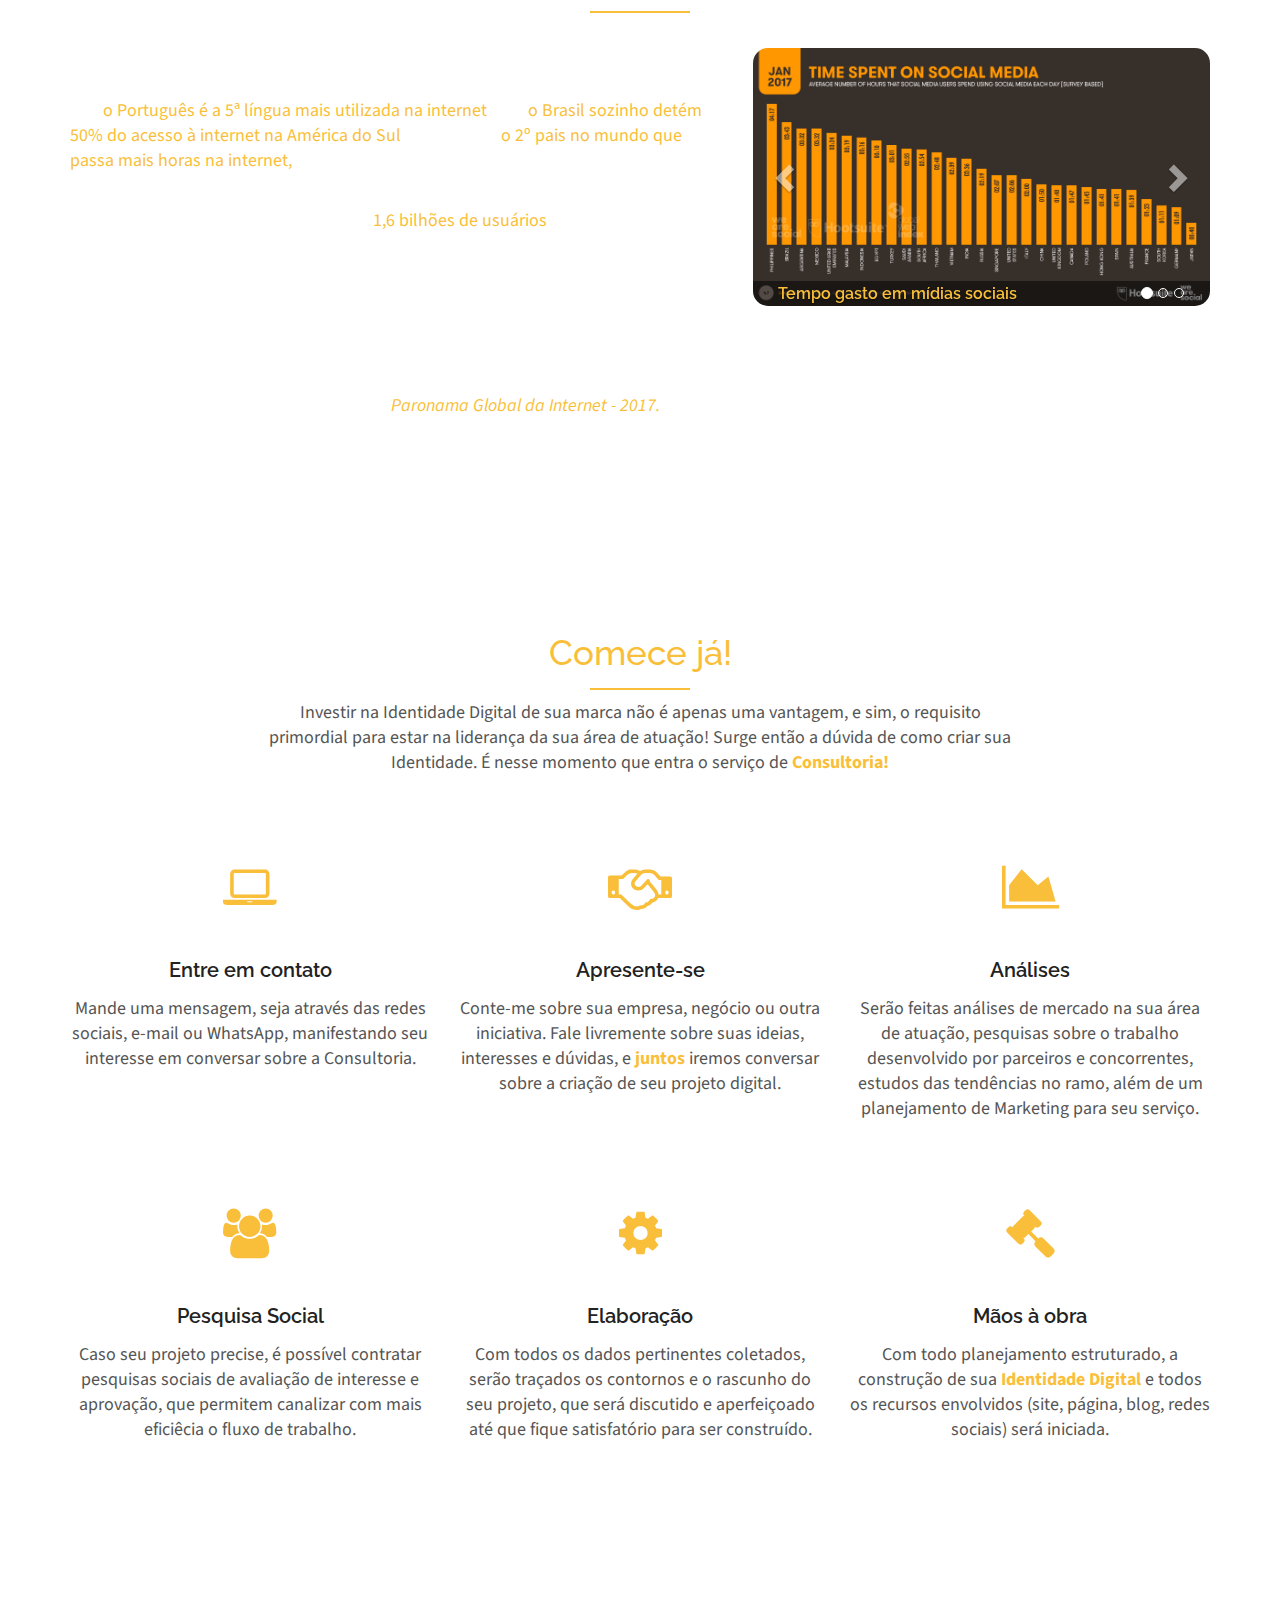
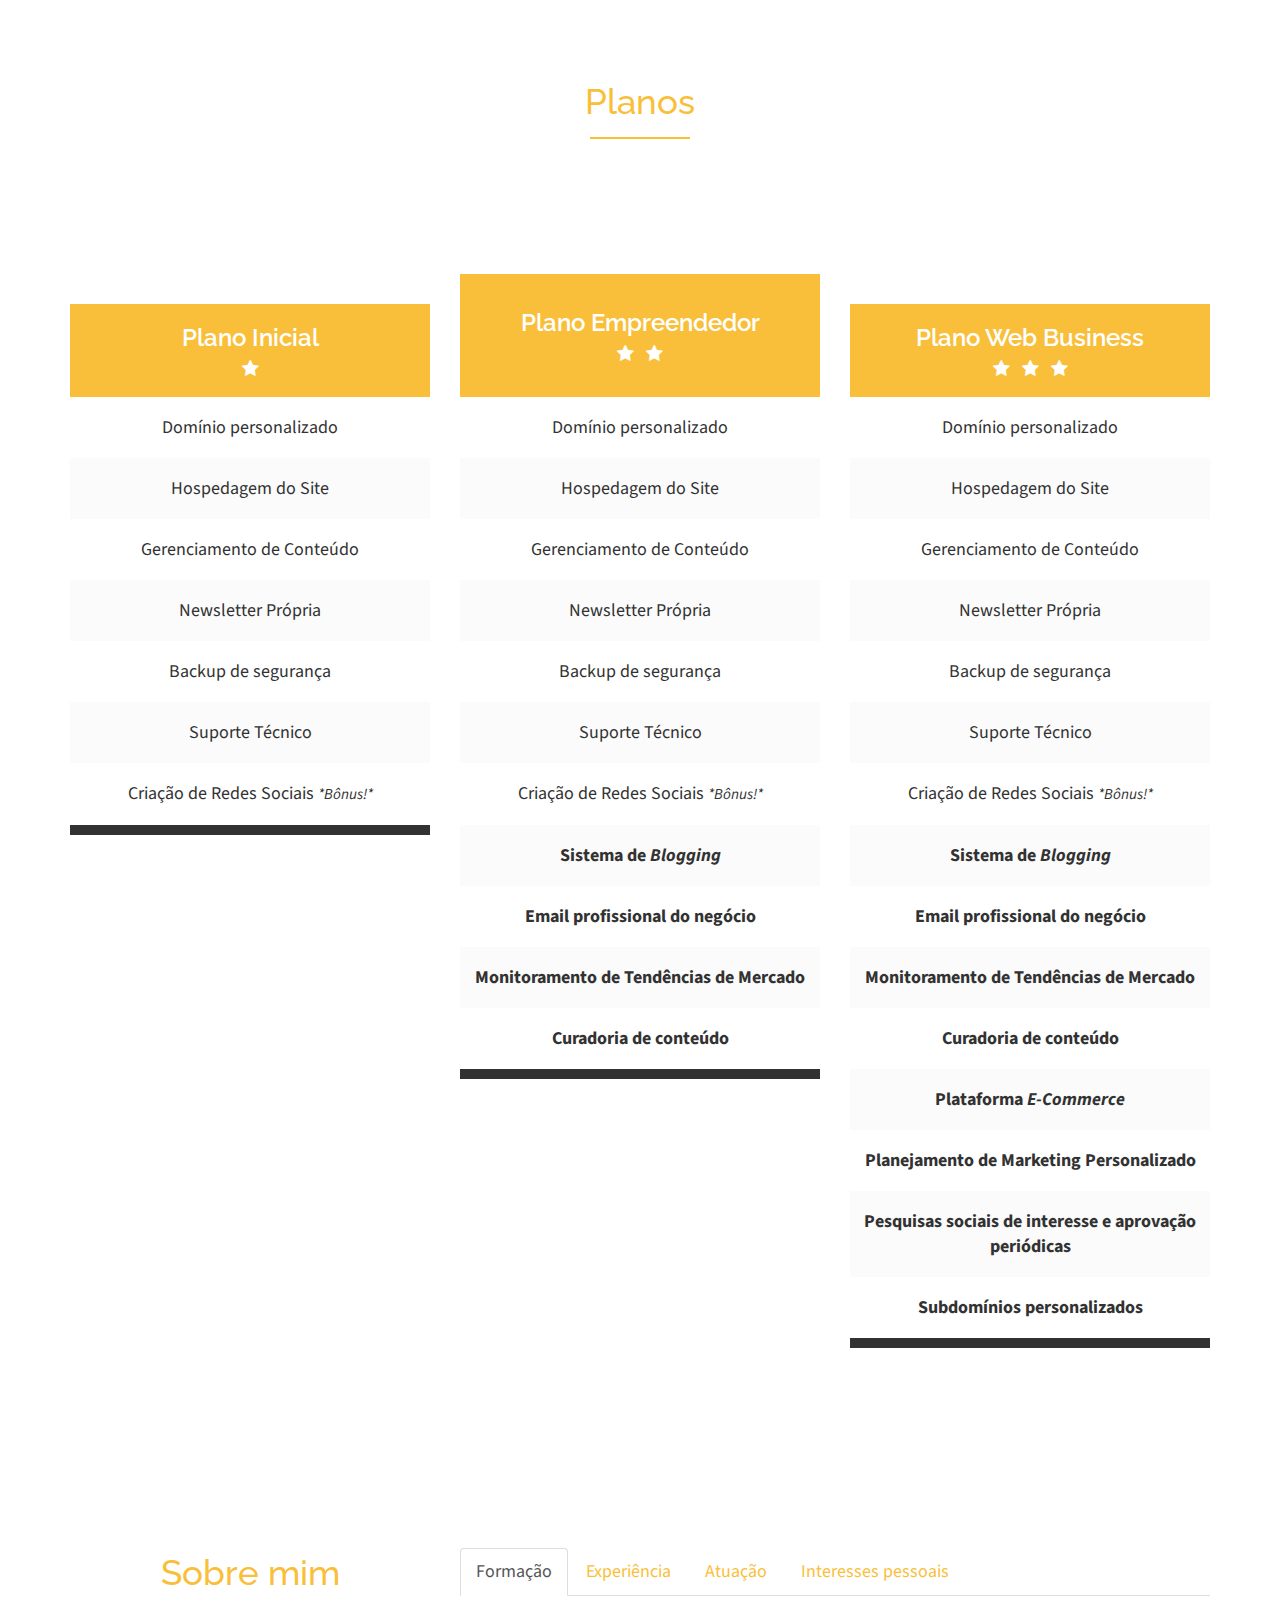
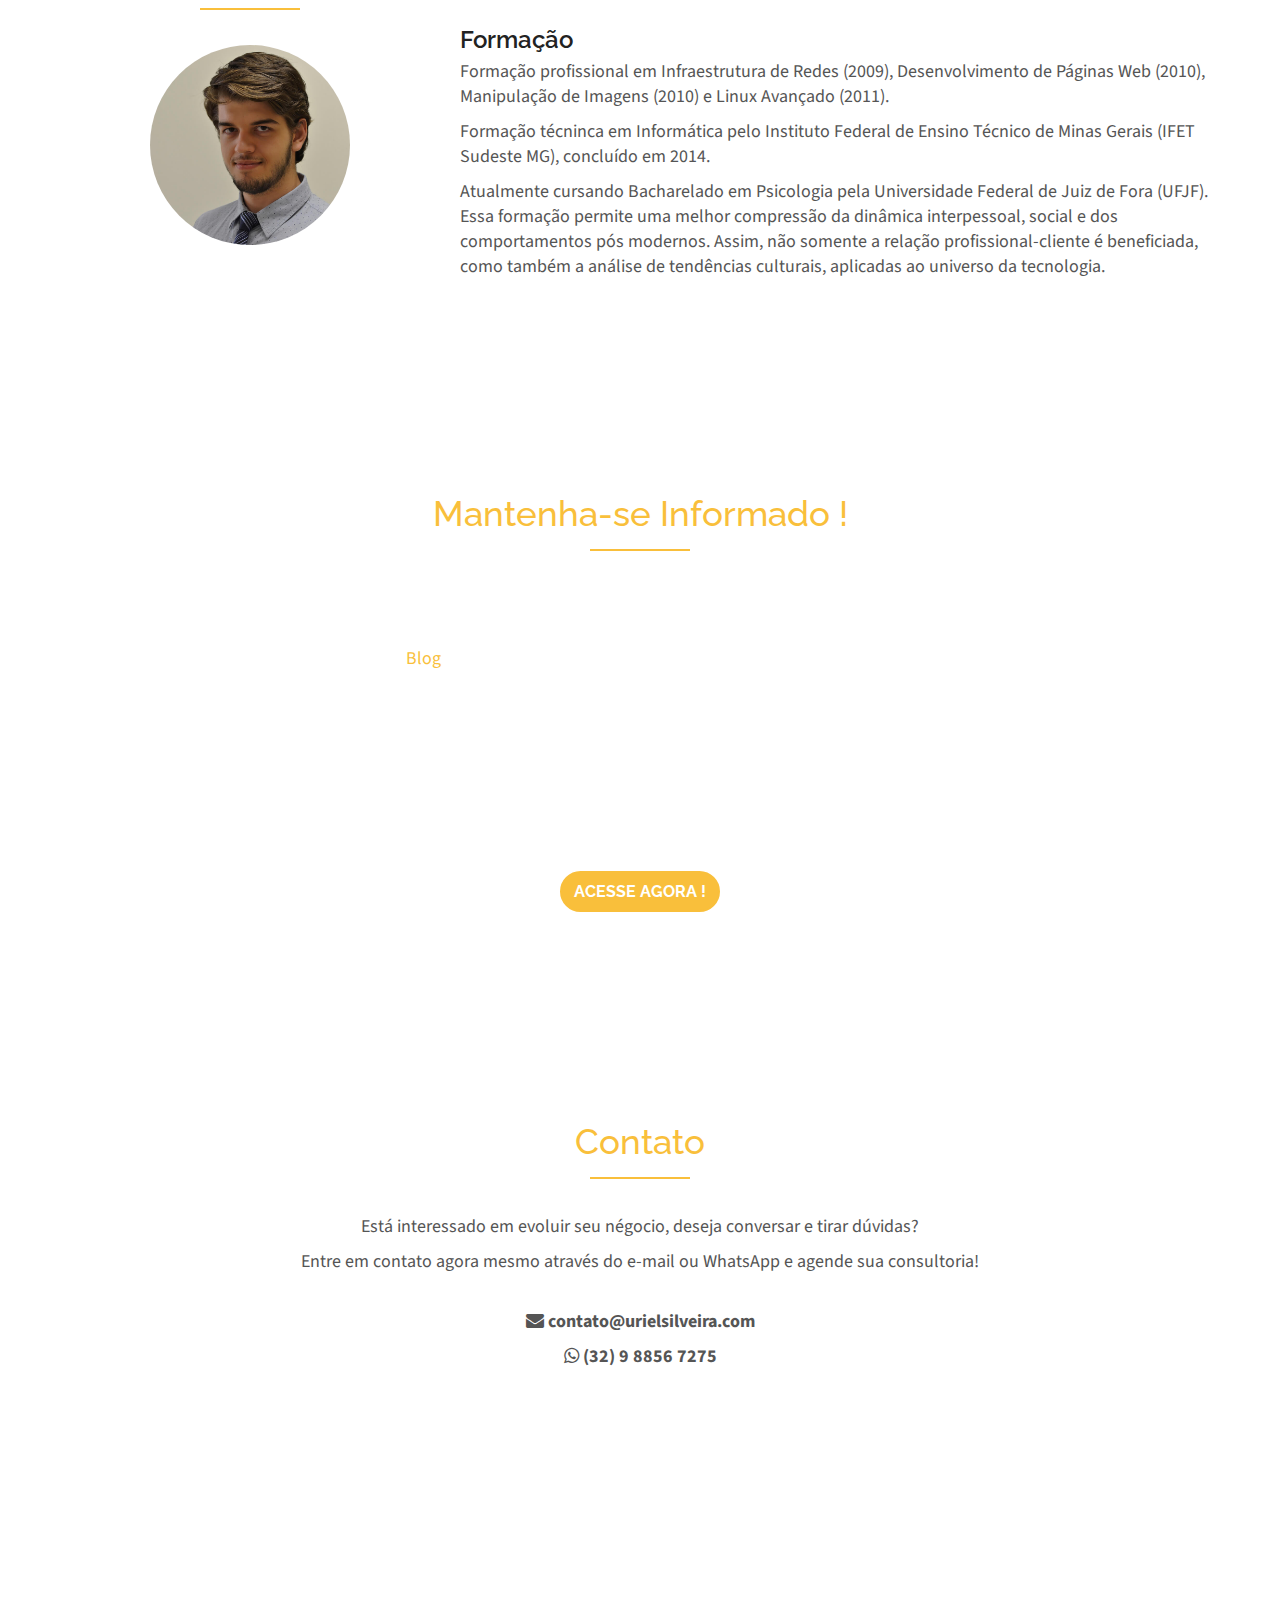
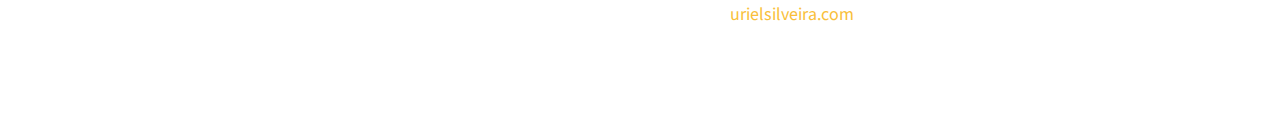
==== commit 85d23040: "[html, /images] Adiciona nova foto de perfil e atualiza textos da pagina, capa e comece ja." ====
--- a/index.html
+++ b/index.html
@@ -83,7 +83,7 @@
 				<div class="navbar-collapse collapse" id="onepage-navigation">
 					<ul class="nav navbar-nav navbar-right main-navigation">
 						<li><a href="#home">Home</a></li>
-						<li><a href="#section-about">Sua Identidade</a></li>
+						<li><a href="#section-about">Identidade</a></li>
             <li><a href="#section-video">Pesquisas</a></li>
 						<li><a href="#section-features">Comece Já</a></li>
 						<li><a href="#section-pricing">Planos</a></li>
@@ -113,7 +113,7 @@
 				</h1>
 				<div class="underline"></div>
 				<h1>
-                    Consultoria Web em Marketing e Identidade Digital
+                    Consultoria em Marketing e Identidade Digital
 				</h1>
 
 
@@ -296,7 +296,7 @@
   <div class="row">
     <div class="col-md-8 col-md-offset-2">
       <div class="sub-sub">
-    		Investir na Identidade Digital de sua marca não é apenas uma vantagem, e sim, o requisito primordial para estar na liderança da sua área de atuação! Surge então a dúvida de como criar sua Identidade. É nesse momento que entra o serviço de <strong>Consultoria Web!</strong>
+    		Investir na Identidade Digital de sua marca não é apenas uma vantagem, e sim, o requisito primordial para estar na liderança da sua área de atuação! Surge então a dúvida de como criar sua Identidade. É nesse momento que entra o serviço de <strong>Consultoria!</strong>
     	</div>
     </div>
   </div>
@@ -602,7 +602,7 @@
         <div class="underline">
         </div>
         <br>
-        <img class="selfie img-responsive text-center" src="images/selfie.jpeg" alt="Selfie">
+        <img class="selfie img-responsive text-center" src="images/selfie.jpg" alt="Selfie">
       </div>
       <div class="col-md-8">
 
@@ -687,7 +687,7 @@
           <p>Está interessado em evoluir seu négocio, deseja conversar e tirar dúvidas?</p>
           <p>Entre em contato agora mesmo através do e-mail ou WhatsApp e agende sua consultoria!</p>
           <br>
-          <p><span><i class="fa fa-envelope contact-icon"></i></span> <b>uriel.mbs@gmail.com</b></p>
+          <p><span><i class="fa fa-envelope contact-icon"></i></span> <b>contato@urielsilveira.com</b></p>
 
           <p><span><i class="fa fa-whatsapp contact-icon"></i></span> <b>(32) 9 8856 7275</b></p>
 			</div>
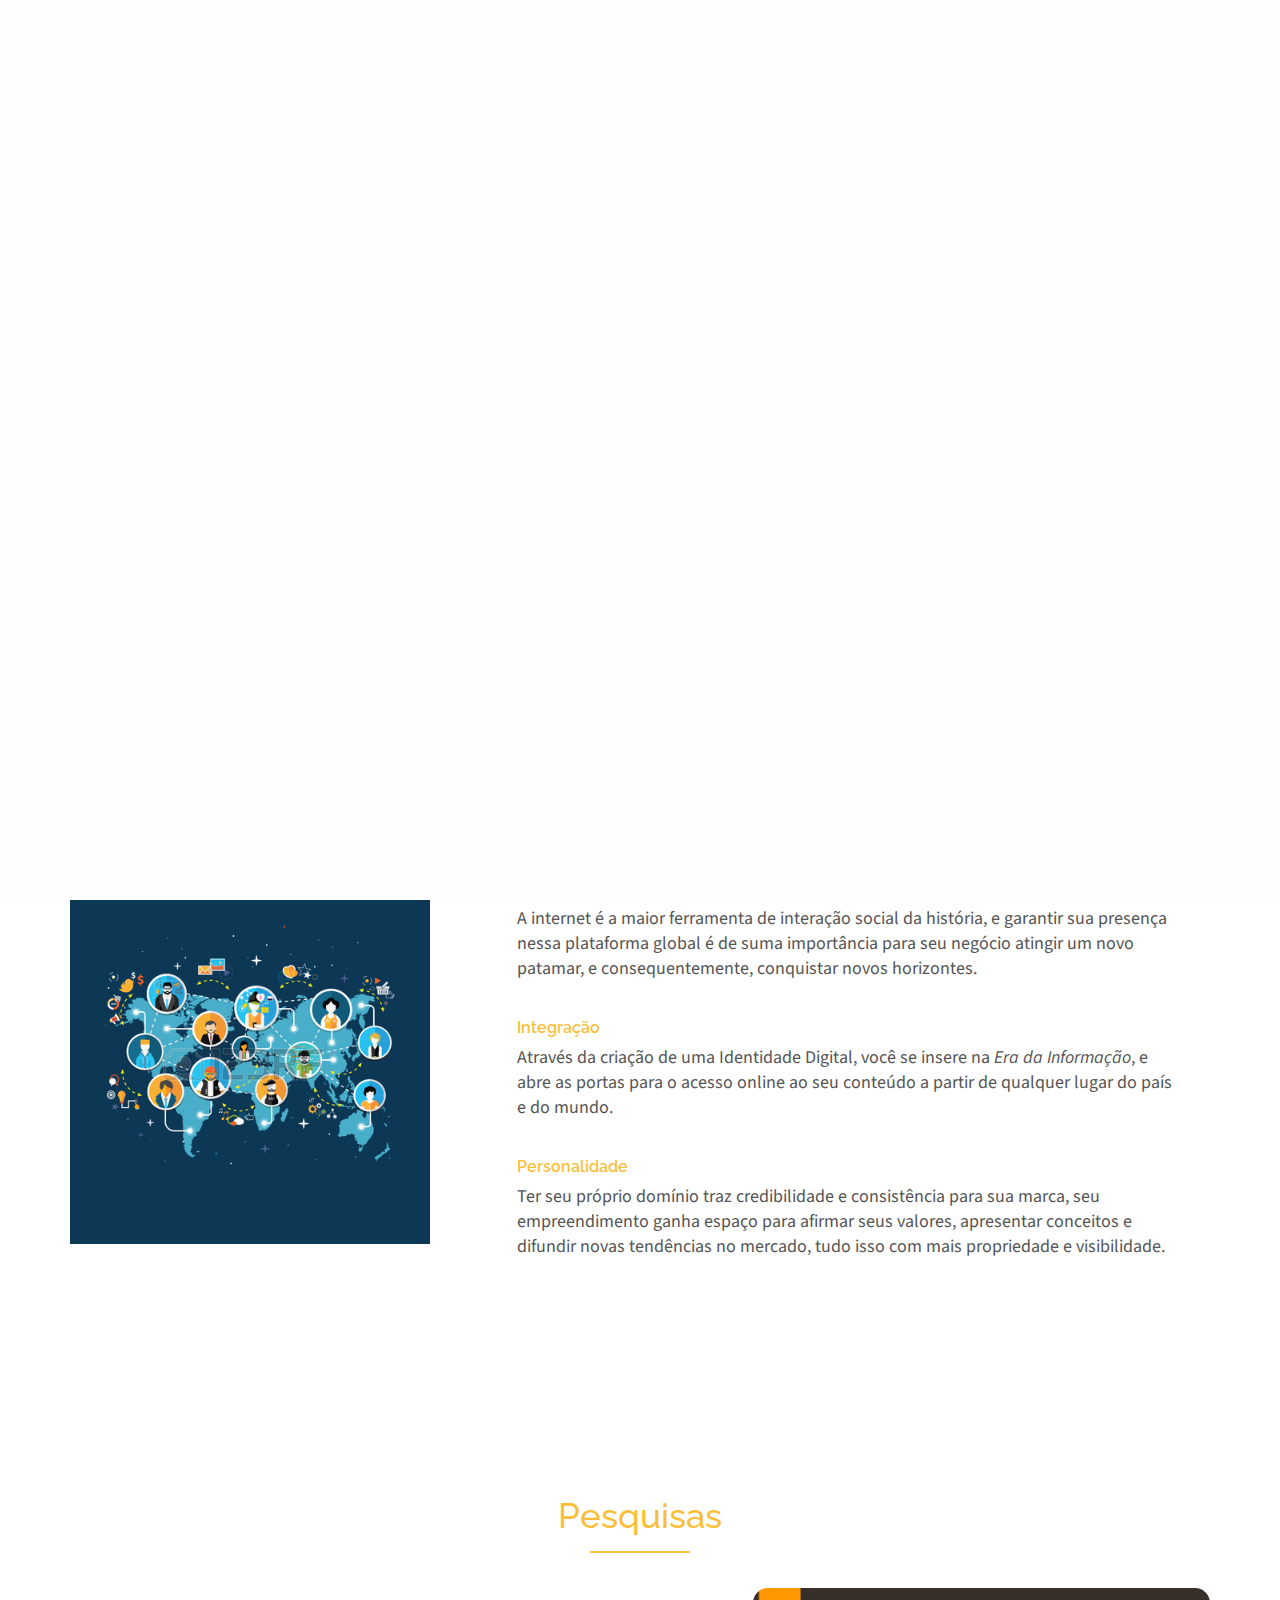
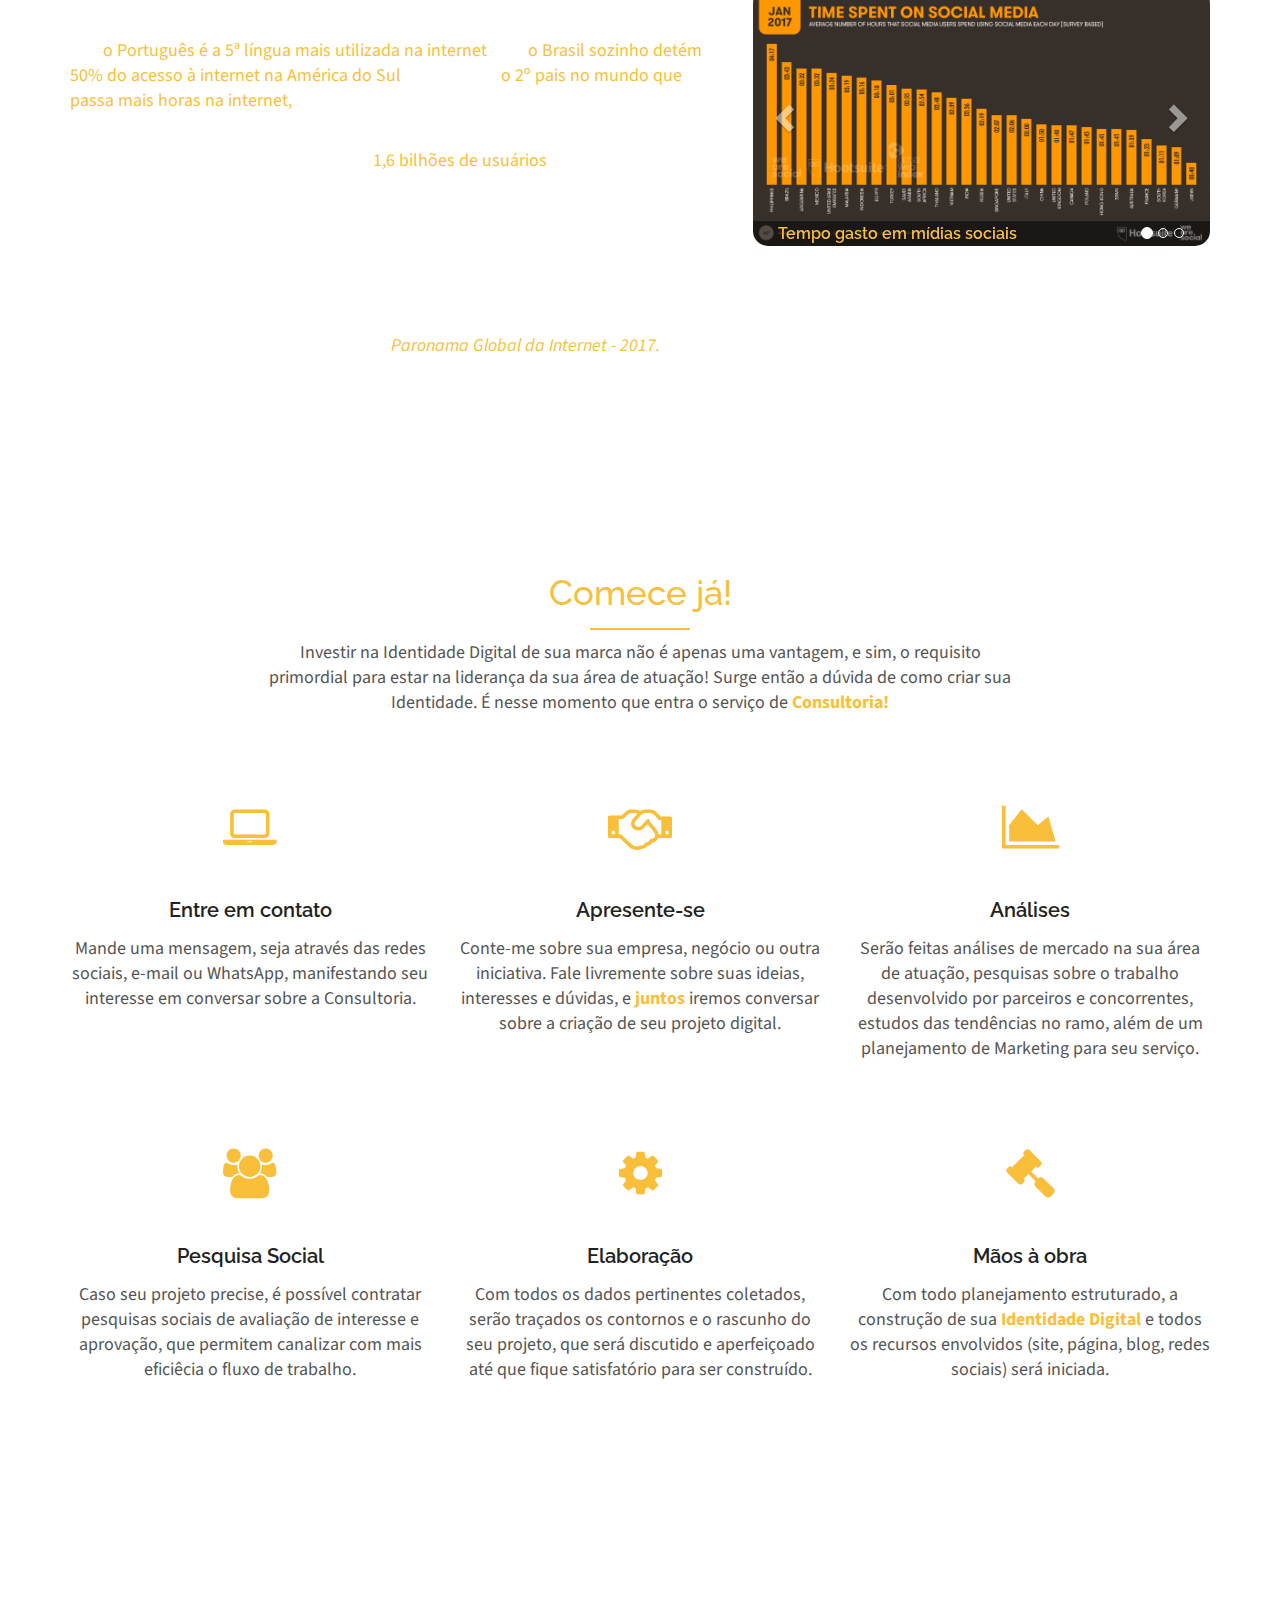
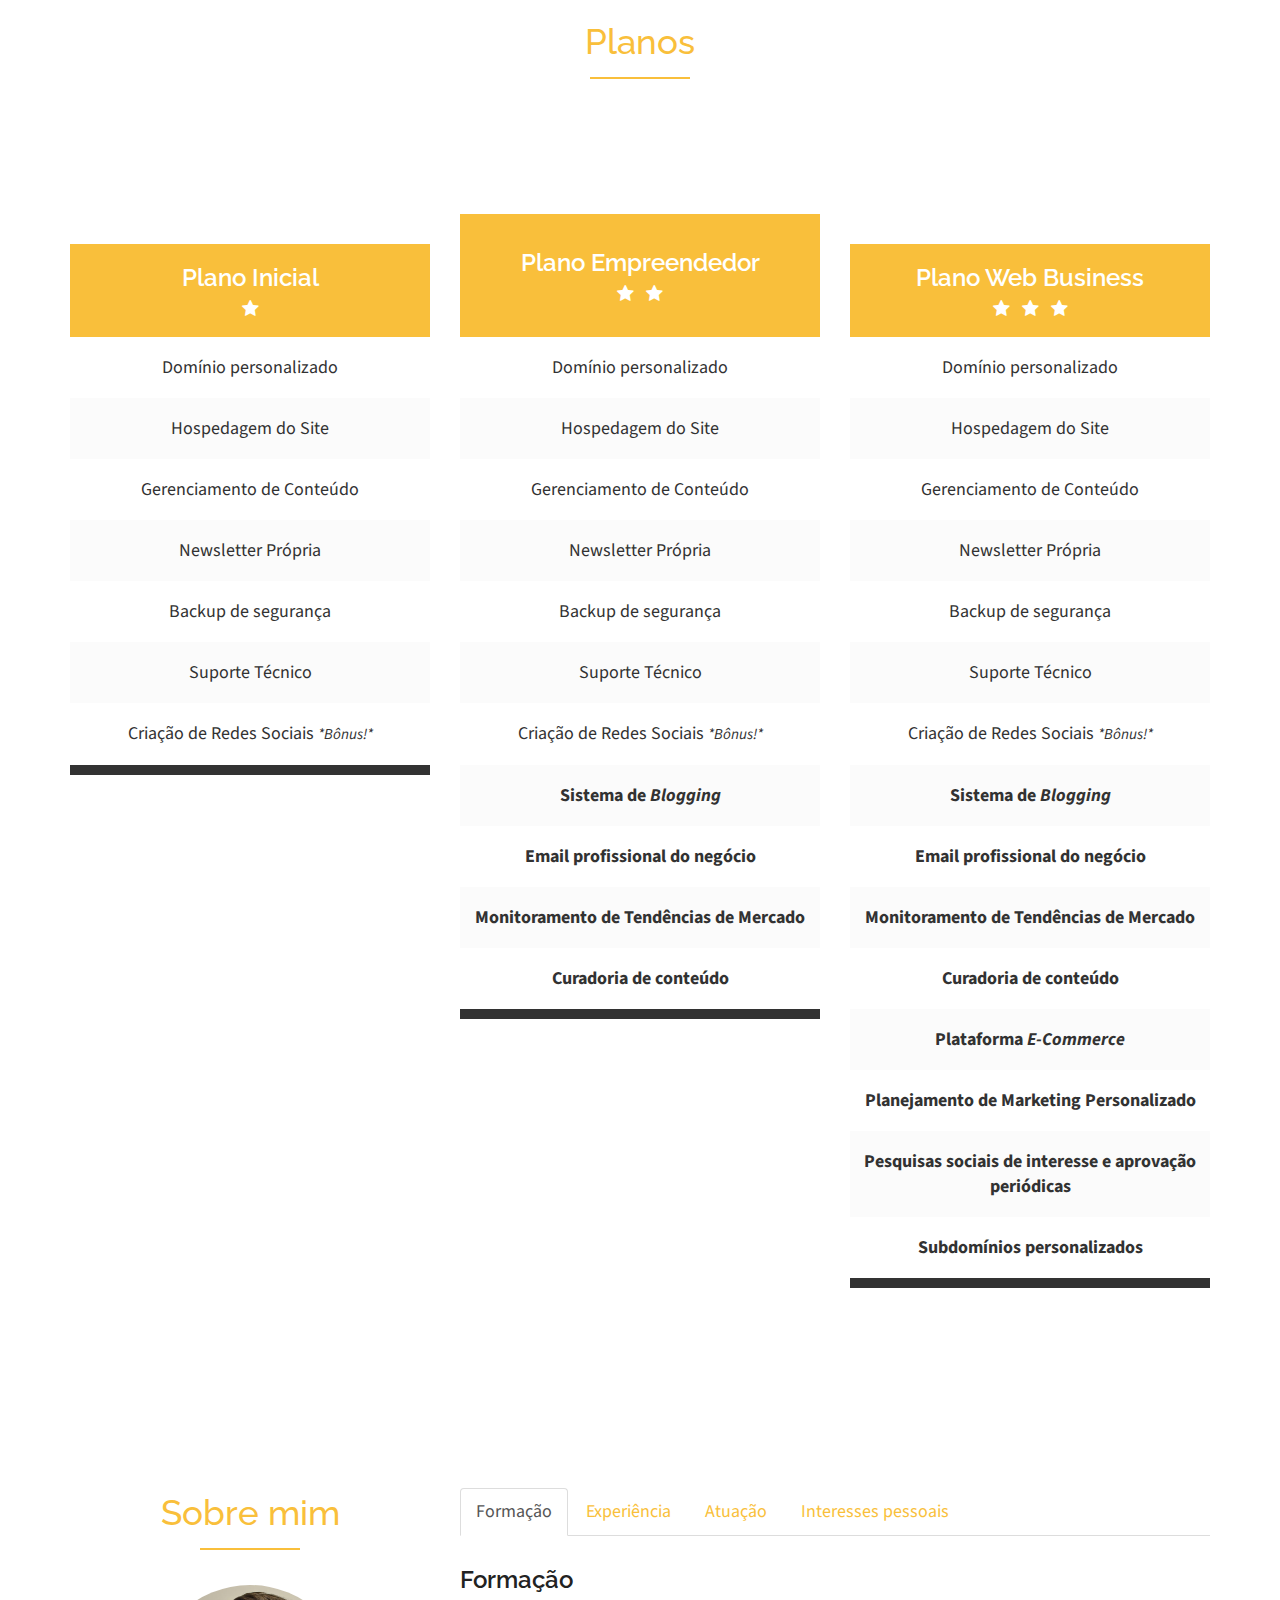
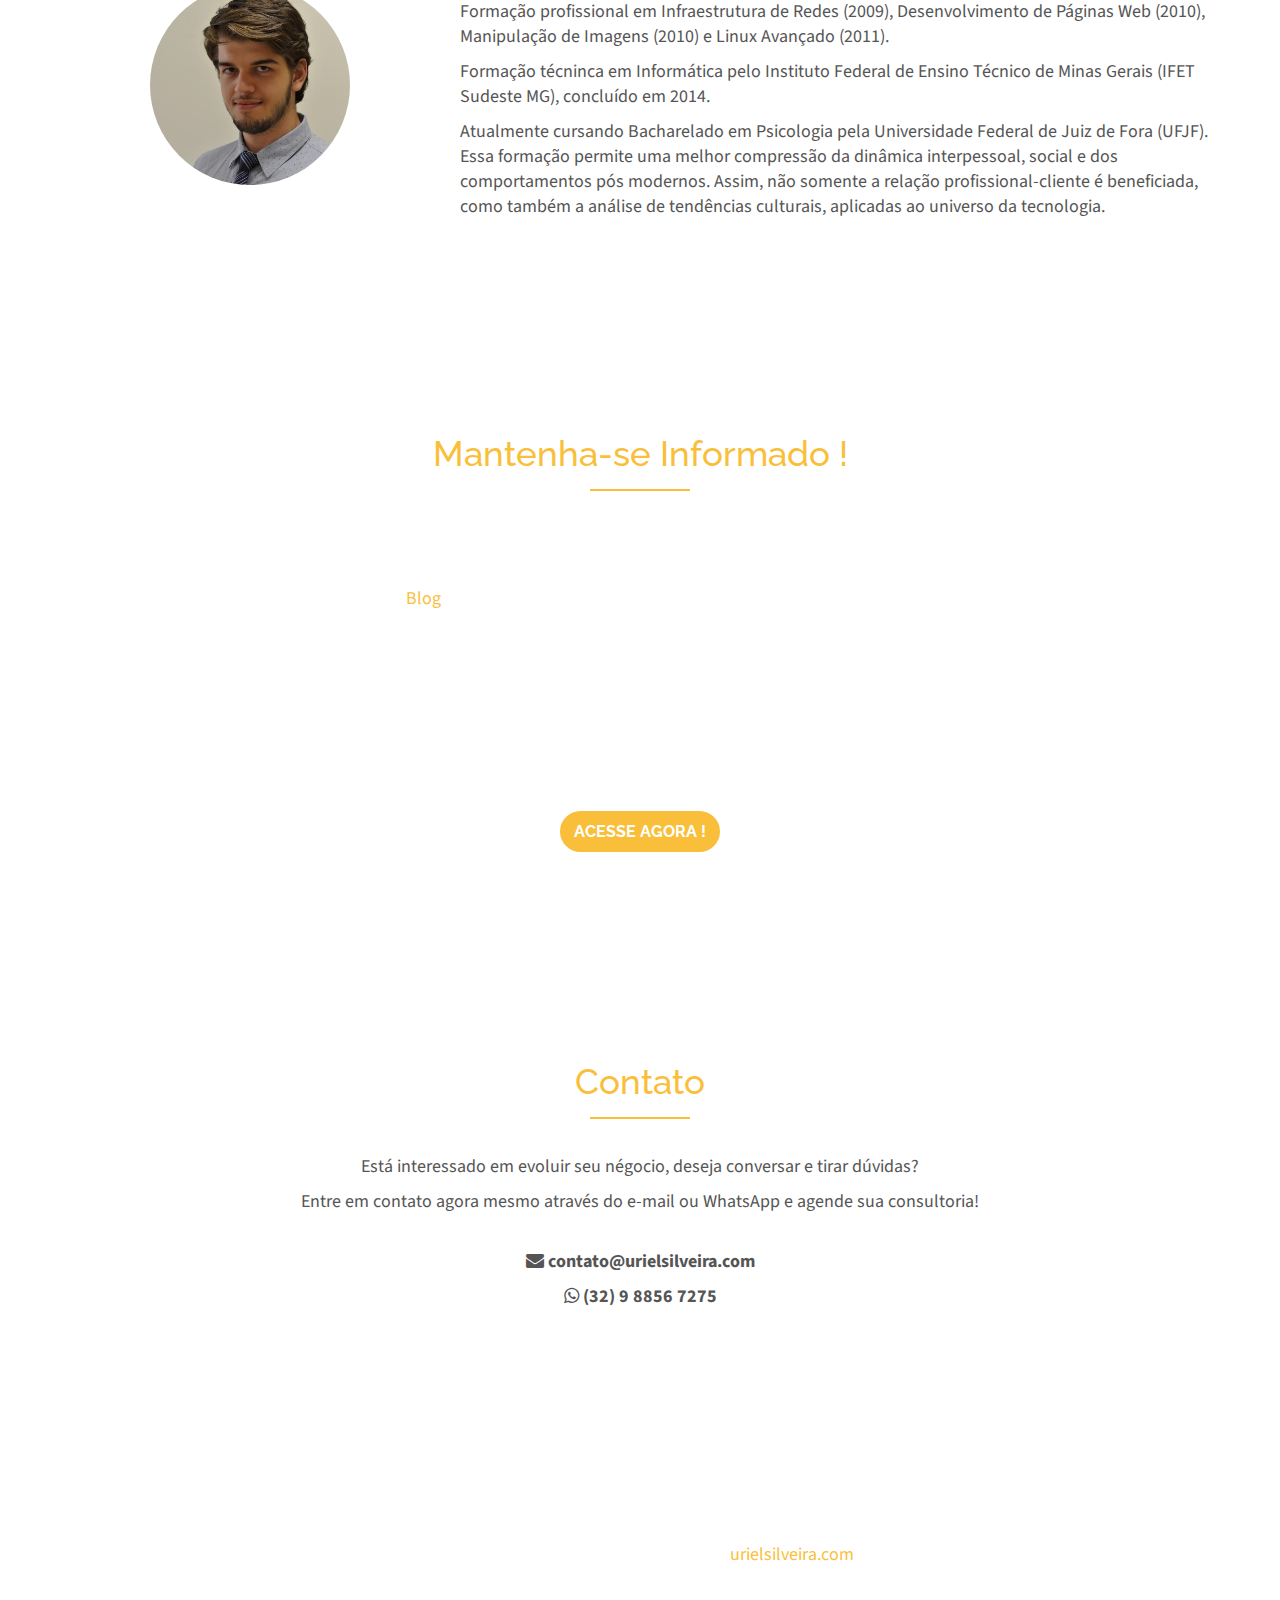
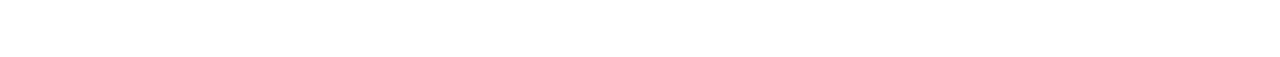
==== commit 8312f233: "[html] Updates col-md-10 offset-1 to col-md-12, line 106" ====
--- a/index.html
+++ b/index.html
@@ -106,7 +106,7 @@
 
 		<div class="row">
 
-			<div class="col-md-10 col-md-offset-1 distance-header">
+			<div class="col-md-12 distance-header">
 
 				<h1>
                     <strong>URIEL SILVEIRA</strong>
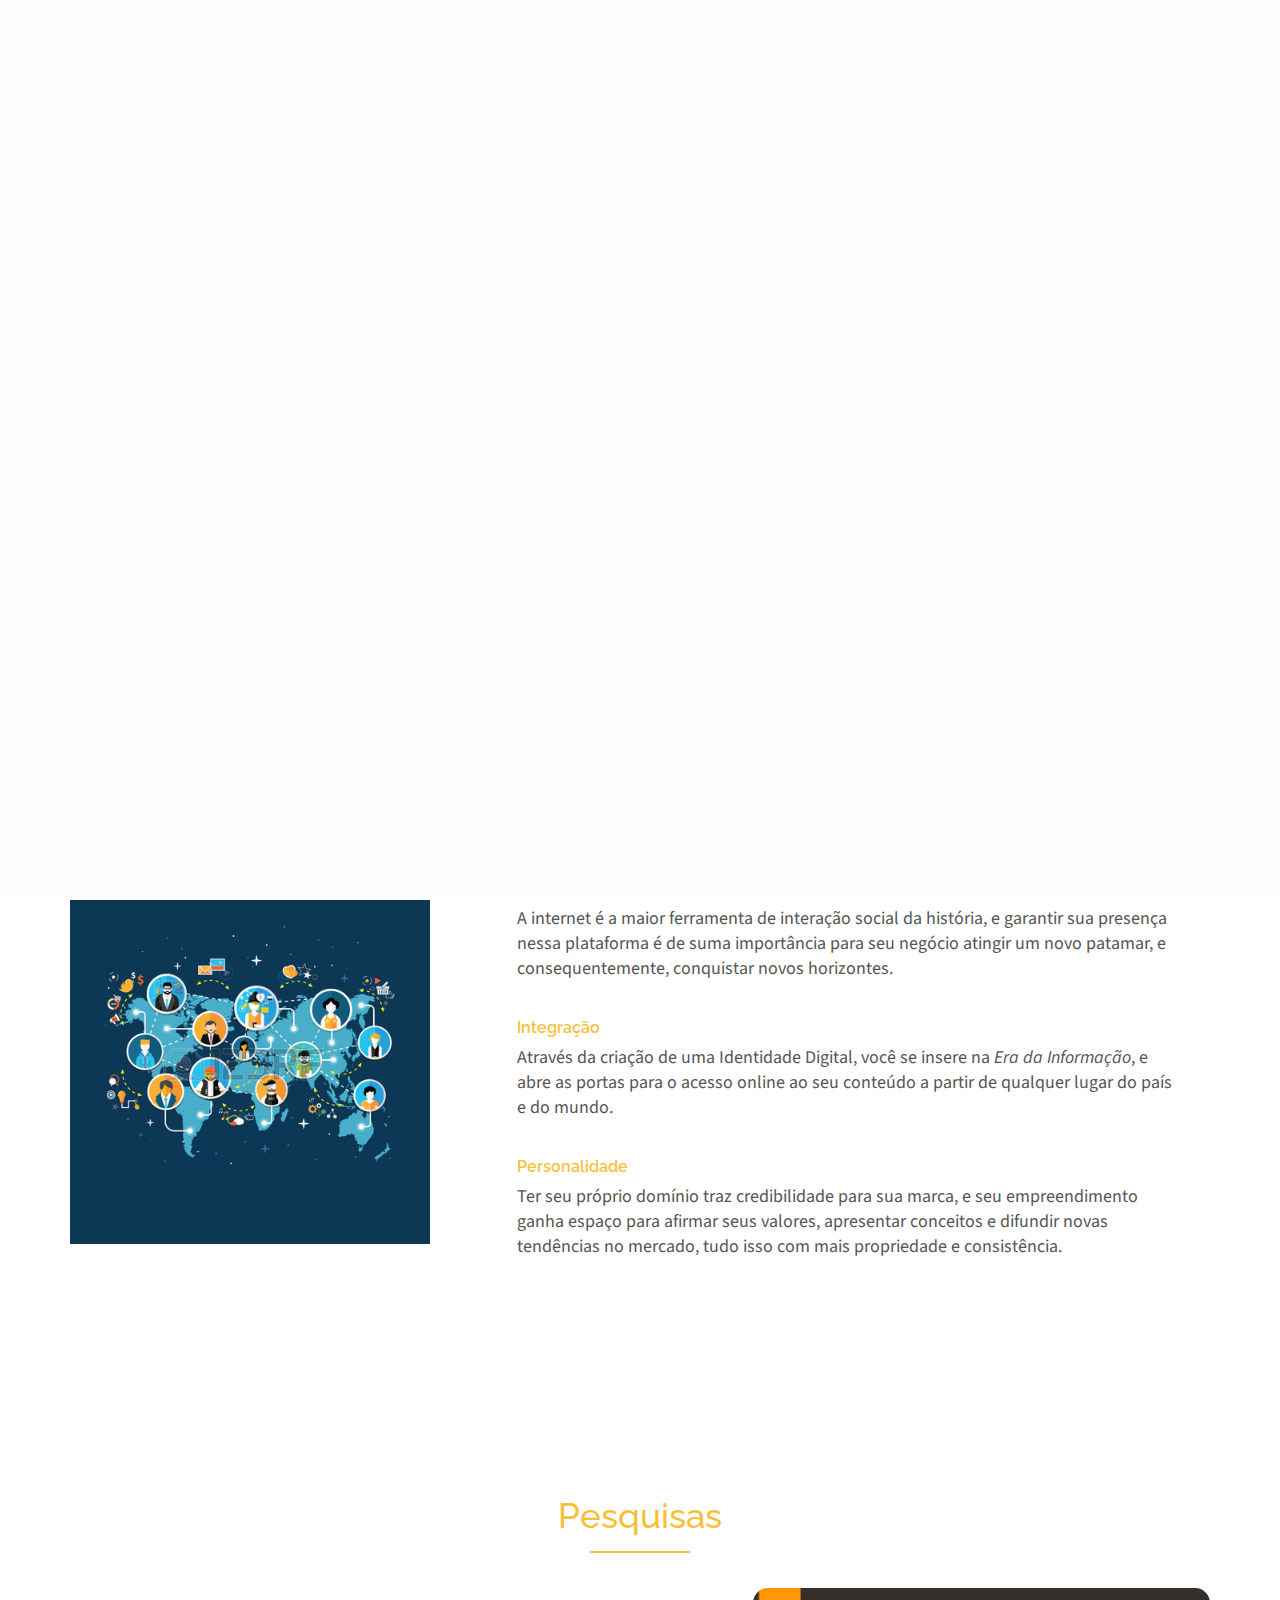
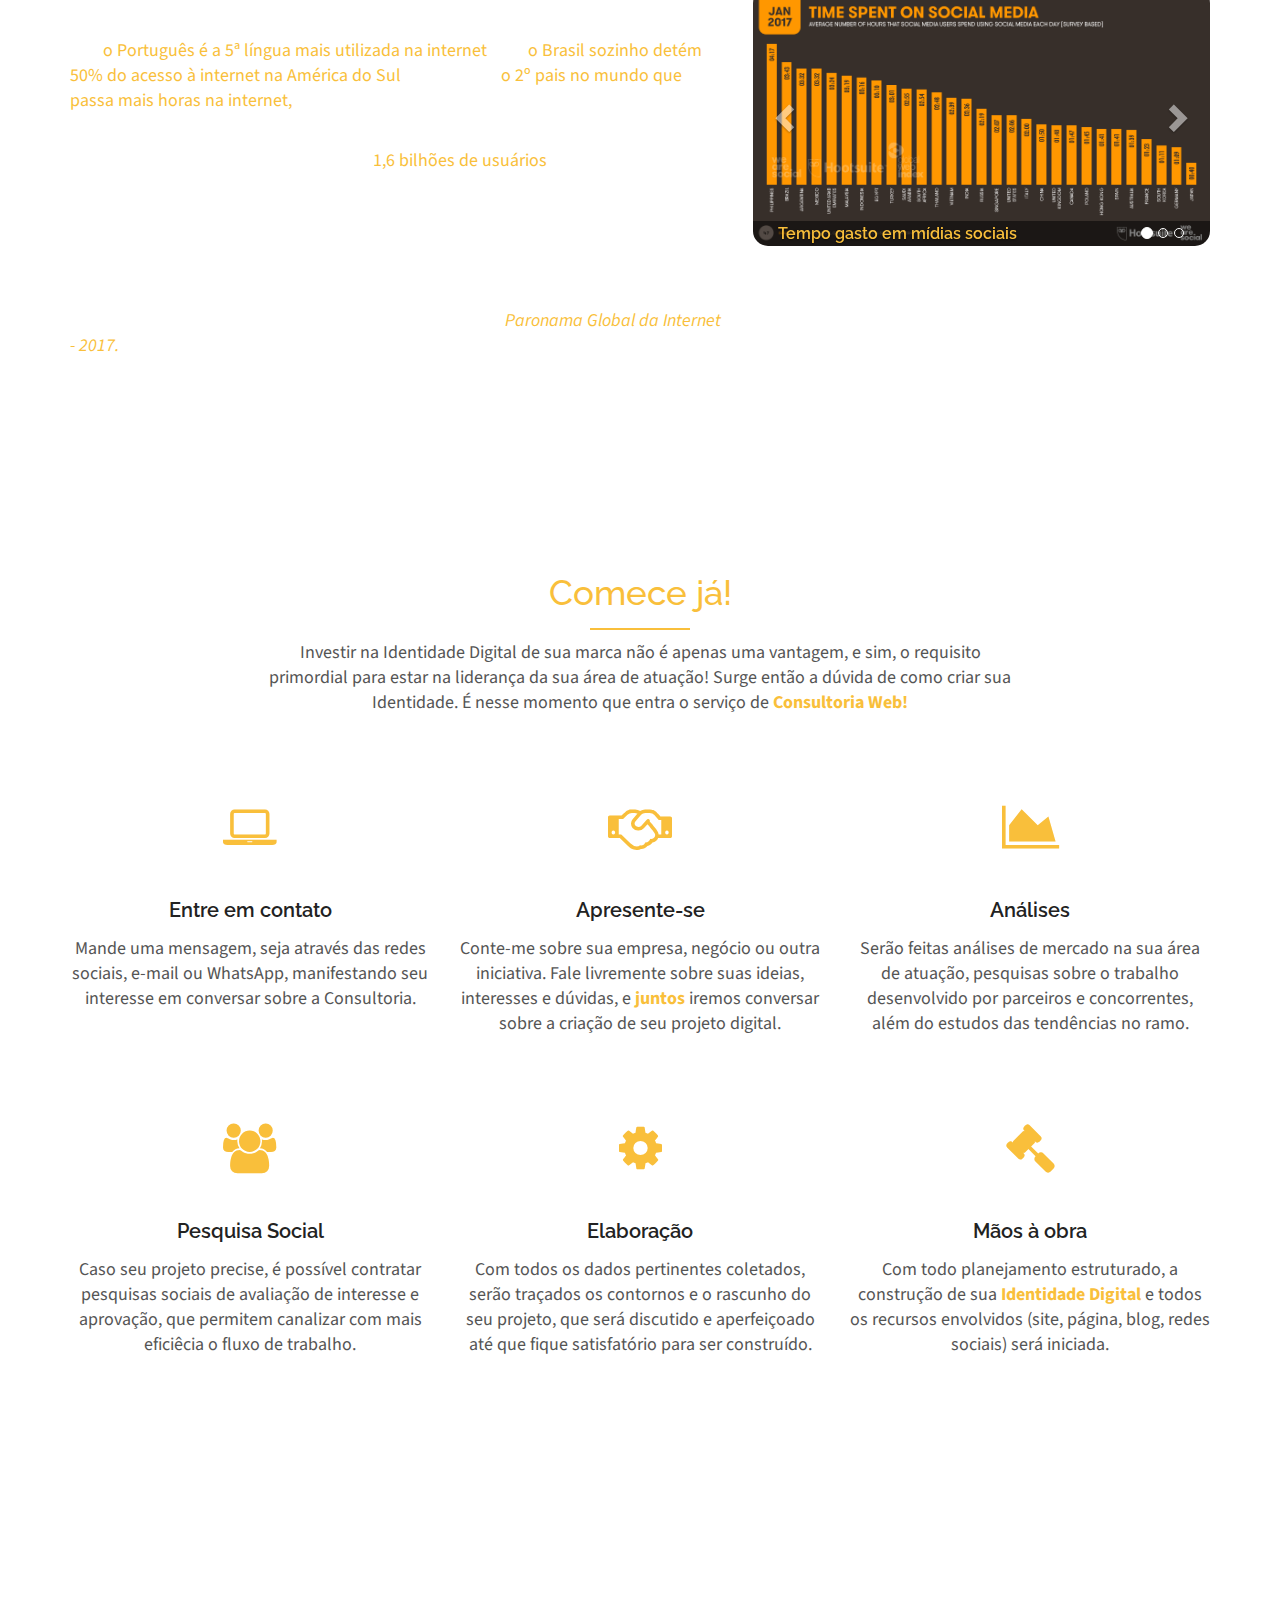
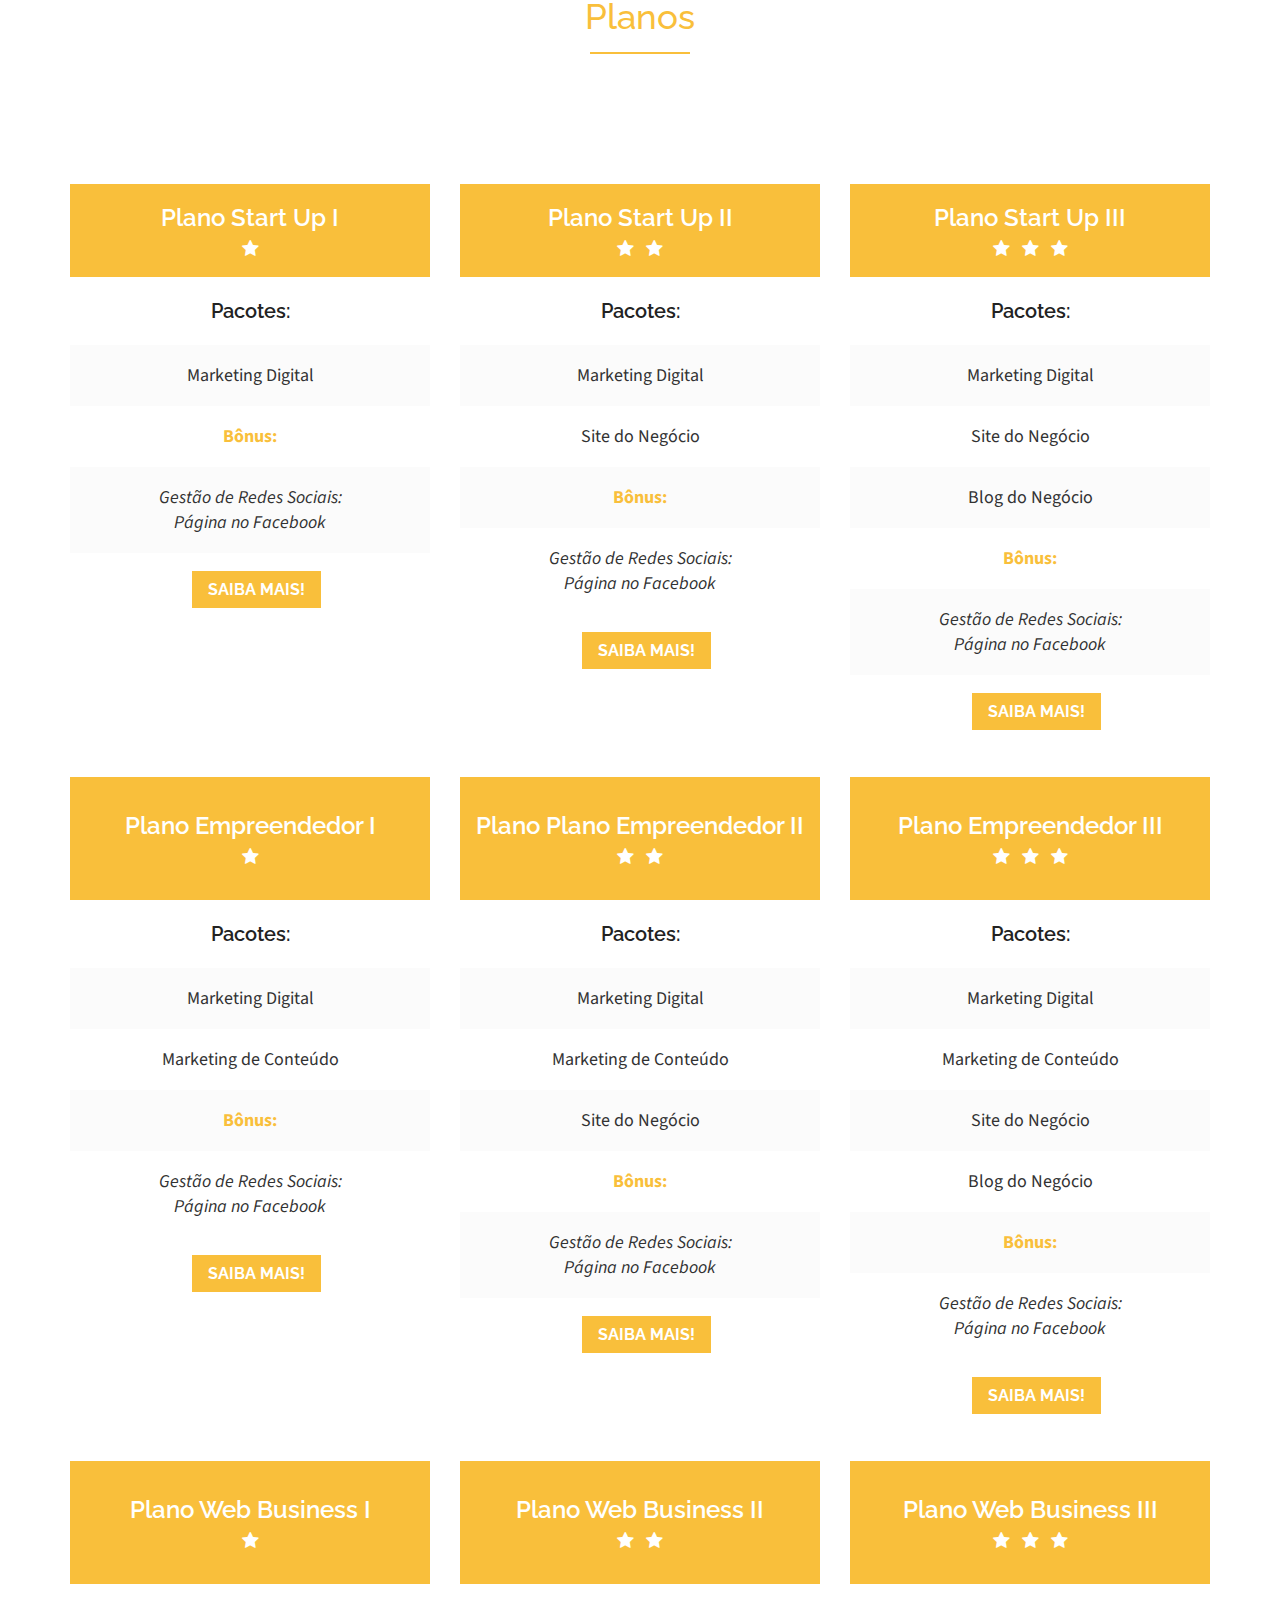
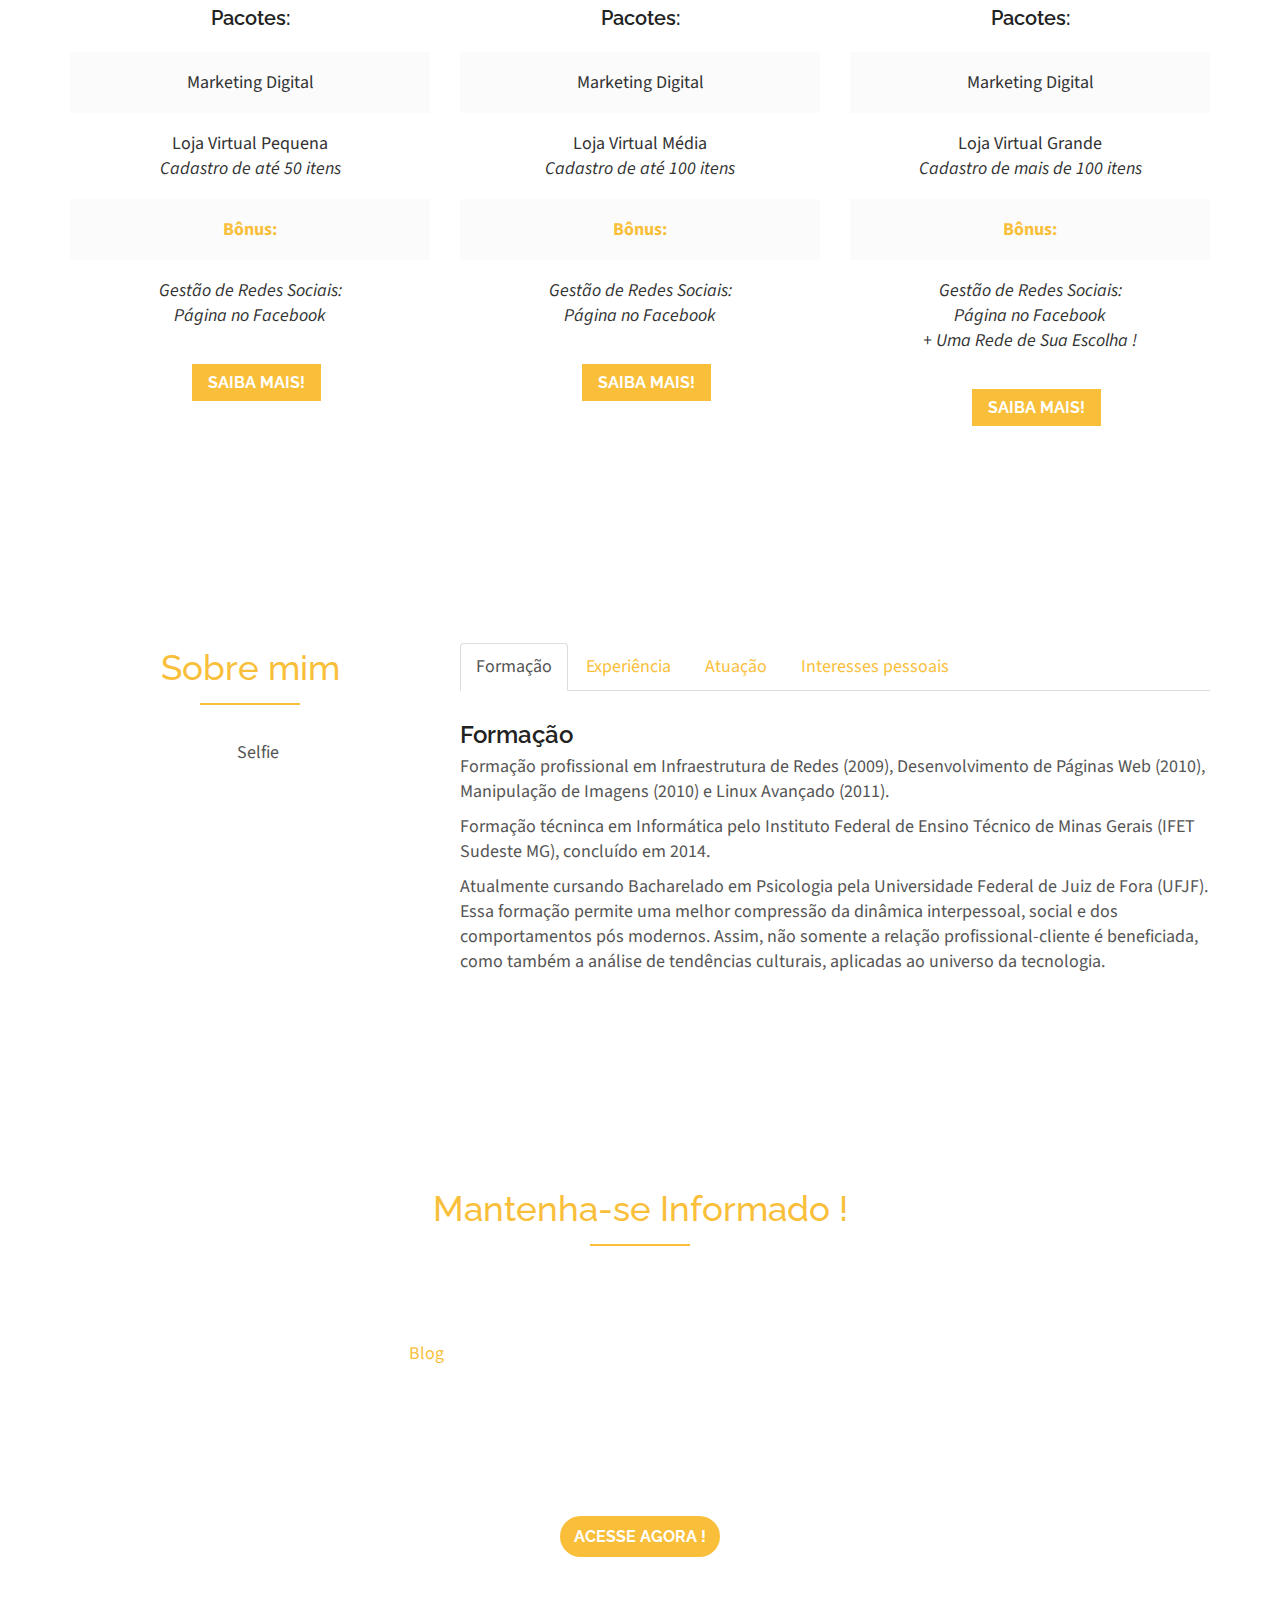
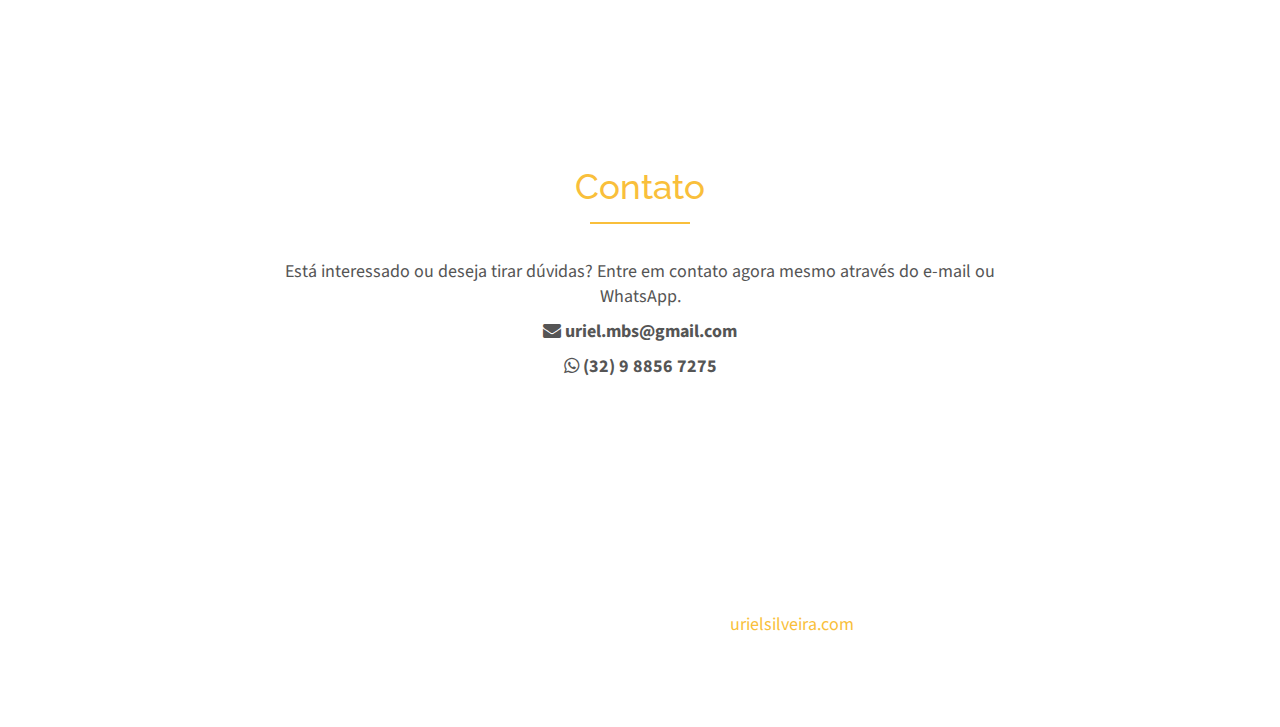
==== commit c989e2c3: "[html, css, img] Adds new Plans, modifies css to adjust new Plan Boxes, updates bg and more." ====
--- a/index.html
+++ b/index.html
@@ -1,47 +1,48 @@
 <!doctype html>
 <html lang="pt-BR">
+
 <head>
-<meta charset="UTF-8">
-<meta name="description" content="Consultoria Web - Uriel Silveira">
-<meta name="keywords" content="Consultoria, Web Desgin, Identidade Digital, One Page, Bootstrap, Website, Business, Resume, Portfolio, Template">
-<meta name="viewport" content="width=device-width, initial-scale=1, maximum-scale=1">
-
-<!-- ===== Site Title===== -->
-<title>Uriel Silveira - Consultor Web</title>
-
-<!-- ===== Google Fonts ===== -->
-
-<link rel="stylesheet" href="http://fonts.googleapis.com/css?family=Source+Sans+Pro:400,700,400italic|Raleway:500,600,700">
-
-<!-- ===== Favicon Icon ===== -->
-<link rel="icon" href="images/favicon.ico">
-
-<!-- ===== Bootstrap ===== -->
-<link rel="stylesheet" href="css/bootstrap.min.css">
-
-<!-- ===== Font Icons ===== -->
-<link rel="stylesheet" href="assets/font-awesome/css/font-awesome.min.css">
-
-<!-- ===== Corousel and Lightbox ===== -->
-<link rel="stylesheet" href="css/owl.theme.css">
-<link rel="stylesheet" href="css/owl.carousel.css">
-<link rel="stylesheet" href="css/nivo-lightbox.css">
-<link rel="stylesheet" href="css/themes/default/default.css">
-
-<!-- ===== Colors ===== -->
-<link rel="stylesheet" href="css/colors/color.css">
-
-
-<!-- ===== Preloader ===== -->
-<link rel="stylesheet" href="css/preloader.css">
-
-<!-- ===== style.css ===== -->
-<link rel="stylesheet" href="css/style.css">
-
-<!-- ===== Responsive CSS ===== -->
-<link rel="stylesheet" href="css/responsive.css">
-
-<!--[===== if lt IE 9]>
+    <meta charset="UTF-8">
+    <meta name="description" content="Consultoria Web - Uriel Silveira">
+    <meta name="keywords" content="Consultoria, Web Desgin, Identidade Digital, One Page, Bootstrap, Website, Business, Resume, Portfolio, Template">
+    <meta name="viewport" content="width=device-width, initial-scale=1, maximum-scale=1">
+
+    <!-- ===== Site Title===== -->
+    <title>Uriel Silveira - Consultor Web</title>
+
+    <!-- ===== Google Fonts ===== -->
+
+    <link rel="stylesheet" href="http://fonts.googleapis.com/css?family=Source+Sans+Pro:400,700,400italic|Raleway:500,600,700">
+
+    <!-- ===== Favicon Icon ===== -->
+    <link rel="icon" href="images/favicon.ico">
+
+    <!-- ===== Bootstrap ===== -->
+    <link rel="stylesheet" href="css/bootstrap.min.css">
+
+    <!-- ===== Font Icons ===== -->
+    <link rel="stylesheet" href="assets/font-awesome/css/font-awesome.min.css">
+
+    <!-- ===== Corousel and Lightbox ===== -->
+    <link rel="stylesheet" href="css/owl.theme.css">
+    <link rel="stylesheet" href="css/owl.carousel.css">
+    <link rel="stylesheet" href="css/nivo-lightbox.css">
+    <link rel="stylesheet" href="css/themes/default/default.css">
+
+    <!-- ===== Colors ===== -->
+    <link rel="stylesheet" href="css/colors/color.css">
+
+
+    <!-- ===== Preloader ===== -->
+    <link rel="stylesheet" href="css/preloader.css">
+
+    <!-- ===== style.css ===== -->
+    <link rel="stylesheet" href="css/style.css">
+
+    <!-- ===== Responsive CSS ===== -->
+    <link rel="stylesheet" href="css/responsive.css">
+
+    <!--[===== if lt IE 9]>
 			<script src="js/html5shiv.js"></script>
 			<script src="js/respond.min.js"></script>
 <![endif]===== -->
@@ -49,691 +50,932 @@
 </head>
 
 <body>
-<!-- ===== preloader ===== -->
-<div class="preloaders">
-  <div class="preloaders-gif">&nbsp;</div>
-</div>
-
-
-<!-- ===== Header ===== -->
-<header id="home">
-
-<!-- ===== Over color Image ===== -->
-<div class="background-overlay">
-
-	<div class="container-header">
-
-		<!-- ===== Sticky Navigation ===== -->
-		<div class="navbar navbar-inverse bs-docs-nav navbar-fixed-top sticky-navigation bgc-two">
-			<div class="container">
-				<div class="navbar-header">
-
-					<!-- ===== Logo on Sticky Navigation Bar ===== -->
-					<button type="button" class="navbar-toggle" data-toggle="collapse" data-target="#onepage-navigation">
-					<span class="sr-only">Toggle navigation</span>
-					<span class="icon-bar"></span>
-					<span class="icon-bar"></span>
-					<span class="icon-bar"></span>
-					</button>
-					<a class="navbar-brand" href="#">Uriel Silveira</a>
-
-				</div>
-
-				<!-- ===== Navigation Menu ===== -->
-				<div class="navbar-collapse collapse" id="onepage-navigation">
-					<ul class="nav navbar-nav navbar-right main-navigation">
-						<li><a href="#home">Home</a></li>
-						<li><a href="#section-about">Identidade</a></li>
-            <li><a href="#section-video">Pesquisas</a></li>
-						<li><a href="#section-features">Comece Já</a></li>
-						<li><a href="#section-pricing">Planos</a></li>
-						<li><a href="#section-portfolio">Sobre mim</a></li>
-						<li><a href="#section-testimonial">Blog</a></li>
-						<li><a href="#section-contact">Contato</a></li>
-					</ul>
-				</div>
-
-			</div>
-
-		</div>
-
-		<!-- ===== End Sticky Navigation ===== -->
-
-	</div>
-
-	<!-- ===== Welcome ===== -->
-	<div class="container">
-
-		<div class="row">
-
-			<div class="col-md-12 distance-header">
-
-				<h1>
+    <!-- ===== preloader ===== -->
+    <div class="preloaders">
+        <div class="preloaders-gif">&nbsp;</div>
+    </div>
+
+
+    <!-- ===== Header ===== -->
+    <header id="home">
+
+        <!-- ===== Over color Image ===== -->
+        <div class="background-overlay">
+
+            <div class="container-header">
+
+                <!-- ===== Sticky Navigation ===== -->
+                <div class="navbar navbar-inverse bs-docs-nav navbar-fixed-top sticky-navigation bgc-two">
+
+                  <div class="container">
+                      <div class="navbar-header">
+
+                          <!-- ===== Logo on Sticky Navigation Bar ===== -->
+                          <button type="button" class="navbar-toggle" data-toggle="collapse" data-target="#onepage-navigation">
+                  <span class="sr-only">Toggle navigation</span>
+                  <span class="icon-bar"></span>
+                  <span class="icon-bar"></span>
+                  <span class="icon-bar"></span>
+                  </button>
+                          <a class="navbar-brand" href="#">Uriel Silveira</a>
+
+                      </div>
+
+                      <!-- ===== Navigation Menu ===== -->
+                      <div class="navbar-collapse collapse" id="onepage-navigation">
+                          <ul class="nav navbar-nav navbar-right main-navigation">
+                              <li><a href="#home">Home</a></li>
+                              <li><a href="#section-about">Sua Identidade</a></li>
+                              <li><a href="#section-video">Pesquisas</a></li>
+                              <li><a href="#section-features">Comece Já</a></li>
+                              <li><a href="#section-pricing">Preços</a></li>
+                              <li><a href="#section-portfolio">Sobre mim</a></li>
+                              <li><a href="#section-testimonial">Blog</a></li>
+                              <li><a href="#section-contact">Contato</a></li>
+                          </ul>
+                      </div>
+                  </div>
+
+                </div>
+
+                <!-- ===== End Sticky Navigation ===== -->
+
+            </div>
+
+            <!-- ===== Welcome ===== -->
+            <div class="container">
+
+                <div class="row">
+
+                    <div class="col-md-10 col-md-offset-1 distance-header">
+
+                        <h1>
                     <strong>URIEL SILVEIRA</strong>
 				</h1>
-				<div class="underline"></div>
-				<h1>
-                    Consultoria em Marketing e Identidade Digital
+                        <div class="underline"></div>
+                        <h1>
+                    Consultoria Web e Identidade Digital
 				</h1>
 
 
 
-				<!-- ===== Call To Action Button ===== -->
-				<div id="call_to_action-5" class="distance-button">
-
-				<a href="#section-about" class="btn standard-button"><i class="fa fa-arrow-down" aria-hidden="true"></i></a>
-
-				</div>
-
-			</div>
-
-		</div>
-
-	</div>
-	<!-- ===== End Welcome ===== -->
-
-</div>
-
-</header>
-
-
-<!-- ===== Section Identidade Digital ===== -->
-<section class="section-about bgc-one" id="section-about">
-<div class="container">
-
-    <h2>Identidade Digital</h2>
-    <div class="underline">
-    </div>
-
-    <p>
-        Identidade Digital é um conceito simples, mas extremamente importante: é a imagem que sua marca assume e representa na internet, é sua forma de se apresentar e transmitir seus valores, é como seu produto ou serviço será definido.
-    </p>
-
-
-	<div class="row">
-		<div class="col-md-4">
-			<!-- ===== Images ===== -->
-			<div class="side-images pull-left">
-				<img src="images/global-profile.jpg" alt="Feature" class="img-responsive">
-			</div>
-		</div>
-		<div class="col-md-8">
-
-			<div class="about text-left">
-
-				<!-- ===== Features List ===== -->
-				<ul class="feature-list">
-
-					<li>
-					<!-- ===== Icons ===== -->
-					<div class="icon-custom pull-left">
-						<i class="fa fa-laptop"></i>
-					</div>
-					<!-- ===== Detailt Post===== -->
-					<div class="details pull-left">
-						<h6>Alcance Mundial</h6>
-						<p>
-							A internet é a maior ferramenta de interação social da história, e garantir sua presença nessa plataforma global é de suma importância para seu negócio atingir um novo patamar, e consequentemente, conquistar novos horizontes.
-						</p>
-					</div>
-					</li>
-
-					<li>
-					<!-- ===== Icons ===== -->
-					<div class="icon-custom pull-left">
-						<i class="fa fa-cog"></i>
-					</div>
-					<!-- ===== Details Post ===== -->
-					<div class="details pull-left">
-						<h6>Integração</h6>
-						<p>
-							Através da criação de uma Identidade Digital, você se insere na <em>Era da Informação</em>, e abre as portas para o acesso online ao seu conteúdo a partir de qualquer lugar do país e do mundo.
-						</p>
-					</div>
-					</li>
-
-					<li>
-					<!-- ===== Icons ===== -->
-					<div class="icon-custom pull-left">
-						<i class="fa fa-photo"></i>
-					</div>
-					<!-- ===== Detail Post ===== -->
-					<div class="details pull-left">
-						<h6>Personalidade</h6>
-						<p>
-						    Ter seu próprio domínio traz credibilidade e consistência para sua marca, seu empreendimento ganha espaço para afirmar seus valores, apresentar conceitos e difundir novas tendências no mercado, tudo isso com mais propriedade e visibilidade.
-						</p>
-					</div>
-					</li>
-				</ul>
-			</div>
-		</div>
-
-	</div>
-
-</div>
-
-</section>
-
-<!-- ===== Section Pesquisas ===== -->
-<section id="section-video" class="section-video bgc-two">
-<div class="container">
-
-  <h2>Pesquisas</h2>
-  <div class="underline">
-  </div>
-  <br>
-	<!-- ===== Video ===== -->
-	<div class="row">
-		<div class="col-md-7">
-		    <div class="container-video">
-				<p>A internet não é mais um privilégio da elite, na atualidade já é um recurso popular, e as pesquisas apontam que o Brasil está no topo dos adeptos. Quando percebemos que  <a href="http://www.internetworldstats.com/stats7.htm">o Português é a 5ª língua mais utilizada na internet</a>,  que <a href="http://www.internetworldstats.com/stats15.htm">o Brasil sozinho detém 50% do acesso à internet na América do Sul</a>, além de ser <a href="http://blog.urielsilveira.com/panorama-global-da-internet-em-2017/">o 2º pais no mundo que passa mais horas na internet,</a> é fácil constatar que a internet faz parte do cotidiano do brasileiro.</p>
-				<p>Vale citar ainda fato de que só em 2016, <a href="http://blog.urielsilveira.com/panorama-global-da-internet-em-2017/">1,6 bilhões de usuários</a> realizaram compras pela internet (e-commerce), e no Brasil houve um crescimento de 42% no número de consumidores do mercado digital. Se 90% da nossa população acessa a internet pelo menos uma vez ao dia, se inserir no mercado digital não é mais um luxo, é uma <em>necessidade emergencial!</em></p>
-				<p>Caso tenha interesse em saber informações sobre o uso da internet no mundo e, especialmente no Brasil, com diversos gráficos comentados sobre crescimento, abrangência, adesão entre outros, acesse: <a href="http://blog.urielsilveira.com/panorama-global-da-internet-em-2017/"><em>Paronama Global da Internet - 2017.</em></a></p>
-			</div>
-		</div>
-		<div class="col-md-5">
-
-			<!-- ===== Images ===== -->
-      <div class="container-video">
-
-        <div id="carousel-pesquisas" class="carousel slide" data-ride="carousel">
-          <!-- Indicators -->
-          <ol class="carousel-indicators">
-            <li data-target="#carousel-example-generic" data-slide-to="0" class="active"></li>
-            <li data-target="#carousel-example-generic" data-slide-to="1"></li>
-            <li data-target="#carousel-example-generic" data-slide-to="2"></li>
-          </ol>
-
-          <!-- Wrapper for slides -->
-          <div class="carousel-inner">
-            <div class="item active">
-              <a href="https://wearesocial-net.s3.amazonaws.com/uk/wp-content/uploads/sites/2/2017/01/Slide047.png" target="_blank"><img src="images/slide047.png" class="img-responsive" alt="..."></a>
-              <div class="carousel-caption">
-                <h6>Tempo gasto em mídias sociais</h6>
+                        <!-- ===== Call To Action Button ===== -->
+                        <div id="call_to_action-5" class="distance-button">
+
+                            <a href="#section-about" class="btn standard-button"><i class="fa fa-arrow-down" aria-hidden="true"></i></a>
+
+                        </div>
+
+                    </div>
+
+                </div>
+
+            </div>
+            <!-- ===== End Welcome ===== -->
+
+        </div>
+
+    </header>
+
+
+    <!-- ===== Section Identidade Digital ===== -->
+    <section class="section-about bgc-one" id="section-about">
+        <div class="container">
+
+            <h2>Identidade Digital</h2>
+            <div class="underline">
+            </div>
+
+            <p>
+                Identidade Digital é um conceito intuitivo e altamente importante: é a imagem que sua marca assume e representa na internet, é sua forma de se apresentar e transmitir seus valores, é como seu produto ou ideia será definido.
+            </p>
+
+
+            <div class="row">
+                <div class="col-md-4">
+                    <!-- ===== Images ===== -->
+                    <div class="side-images pull-left">
+                        <img src="images/global-profile.jpg" alt="Feature" class="img-responsive">
+                    </div>
+                </div>
+                <div class="col-md-8">
+
+                    <div class="about text-left">
+
+                        <!-- ===== Features List ===== -->
+                        <ul class="feature-list">
+
+                            <li>
+                                <!-- ===== Icons ===== -->
+                                <div class="icon-custom pull-left">
+                                    <i class="fa fa-laptop"></i>
+                                </div>
+                                <!-- ===== Detailt Post===== -->
+                                <div class="details pull-left">
+                                    <h6>Alcance Mundial</h6>
+                                    <p>
+                                        A internet é a maior ferramenta de interação social da história, e garantir sua presença nessa plataforma é de suma importância para seu negócio atingir um novo patamar, e consequentemente, conquistar novos horizontes.
+                                    </p>
+                                </div>
+                            </li>
+
+                            <li>
+                                <!-- ===== Icons ===== -->
+                                <div class="icon-custom pull-left">
+                                    <i class="fa fa-cog"></i>
+                                </div>
+                                <!-- ===== Details Post ===== -->
+                                <div class="details pull-left">
+                                    <h6>Integração</h6>
+                                    <p>
+                                        Através da criação de uma Identidade Digital, você se insere na <em>Era da Informação</em>, e abre as portas para o acesso online ao seu conteúdo a partir de qualquer lugar do país e do mundo.
+                                    </p>
+                                </div>
+                            </li>
+
+                            <li>
+                                <!-- ===== Icons ===== -->
+                                <div class="icon-custom pull-left">
+                                    <i class="fa fa-photo"></i>
+                                </div>
+                                <!-- ===== Detail Post ===== -->
+                                <div class="details pull-left">
+                                    <h6>Personalidade</h6>
+                                    <p>
+                                        Ter seu próprio domínio traz credibilidade para sua marca, e seu empreendimento ganha espaço para afirmar seus valores, apresentar conceitos e difundir novas tendências no mercado, tudo isso com mais propriedade e consistência.
+                                    </p>
+                                </div>
+                            </li>
+                        </ul>
+                    </div>
+                </div>
+
+            </div>
+
+        </div>
+
+    </section>
+
+    <!-- ===== Section Pesquisas ===== -->
+    <section id="section-video" class="section-video bgc-two">
+
+        <div class="container">
+
+            <h2>Pesquisas</h2>
+            <div class="underline">
+            </div>
+            <br>
+            <!-- ===== Video ===== -->
+            <div class="row">
+                <div class="col-md-7">
+                    <div class="container-video">
+                        <p>A internet não é mais um privilégio da elite, na atualidade já é um recurso popular, e as pesquisas apontam que o Brasil está no topo dos adeptos. Quando percebemos que <a href="http://www.internetworldstats.com/stats7.htm">o Português é a 5ª língua mais utilizada na internet</a>,
+                            que <a href="http://www.internetworldstats.com/stats15.htm">o Brasil sozinho detém 50% do acesso à internet na América do Sul</a>, além de ser <a href="http://wearesocial.com/blog/2017/01/digital-in-2017-global-overview">o 2º pais no mundo que passa mais horas na internet,</a>                            é fácil constatar que a internet faz parte do cotidiano do brasileiro.</p>
+                        <p>Vale citar ainda fato de que só em 2016, <a href="http://wearesocial.com/blog/2017/01/digital-in-2017-global-overview">1,6 bilhões de usuários</a> realizaram compras pela internet (e-commerce), e no Brasil houve um crescimento
+                            de 42% no número de consumidores do mercado digital. Se 90% da nossa população acessa a internet pelo menos uma vez ao dia, se inserir no mercado digital não é mais um luxo, é uma <em>necessidade emergencial!</em></p>
+                        <p>Para mais informações sobre o uso da internet no Brasil, com diversos gráficos sobre crescimento, abrangência e diversificação de uso, acesse: <a href="http://blog.urielsilveira.com/panorama-global-da-internet-em-2017/"><em>Paronama Global da Internet - 2017.</em></a></p>
+                    </div>
+                </div>
+                <div class="col-md-5">
+
+                    <!-- ===== Images ===== -->
+                    <div class="container-video">
+
+                        <div id="carousel-pesquisas" class="carousel slide" data-ride="carousel">
+                            <!-- Indicators -->
+                            <ol class="carousel-indicators">
+                                <li data-target="#carousel-example-generic" data-slide-to="0" class="active"></li>
+                                <li data-target="#carousel-example-generic" data-slide-to="1"></li>
+                                <li data-target="#carousel-example-generic" data-slide-to="2"></li>
+                            </ol>
+
+                            <!-- Wrapper for slides -->
+                            <div class="carousel-inner">
+                                <div class="item active">
+                                    <a href="https://wearesocial-net.s3.amazonaws.com/uk/wp-content/uploads/sites/2/2017/01/Slide047.png" target="_blank"><img src="images/slide047.png" class="img-responsive" alt="..."></a>
+                                    <div class="carousel-caption">
+                                        <h6>Tempo gasto em mídias sociais</h6>
+                                    </div>
+                                </div>
+                                <div class="item">
+                                    <a href="https://wearesocial-net.s3.amazonaws.com/uk/wp-content/uploads/sites/2/2017/01/Slide093.png" target="_blank"><img src="images/slide093.png" class="img-responsive" alt="..."></a>
+                                    <div class="carousel-caption">
+                                        <h6>Vendas Globais em <em>E-Commerce</em></h6>
+                                    </div>
+                                </div>
+                                <div class="item">
+                                    <a href="https://wearesocial-net.s3.amazonaws.com/uk/wp-content/uploads/sites/2/2017/01/Slide154.png" target="_blank"><img src="images/slide154.png" class="img-responsive" alt="..."></a>
+                                    <div class="carousel-caption">
+                                        <h6>Frequência do uso de internet por dia</h6>
+                                    </div>
+                                </div>
+                            </div>
+
+                            <!-- Controls -->
+                            <a class="left carousel-control" href="#carousel-pesquisas" data-slide="prev">
+                                <span class="glyphicon glyphicon-chevron-left"></span>
+                            </a>
+                            <a class="right carousel-control" href="#carousel-pesquisas" data-slide="next">
+                                <span class="glyphicon glyphicon-chevron-right"></span>
+                            </a>
+                        </div>
+
+                    </div>
+
+                </div>
+            </div>
+
+          </div>
+
+    </section>
+    <!-- ===== Section Features ===== -->
+    <section id="section-features" class="section-features bgc-one">
+        <div class="container">
+
+            <h2>Comece já!</h2>
+
+            <div class="underline">
+            </div>
+            <div class="row">
+                <div class="col-md-8 col-md-offset-2">
+                    <div class="sub-sub">
+                        Investir na Identidade Digital de sua marca não é apenas uma vantagem, e sim, o requisito primordial para estar na liderança da sua área de atuação! Surge então a dúvida de como criar sua Identidade. É nesse momento que entra o serviço de <strong>Consultoria Web!</strong>
+                    </div>
+                </div>
+            </div>
+
+
+            <div class="features">
+
+                <div class="row">
+
+                    <!-- ===== Feature Post===== -->
+                    <div class="col-md-4">
+                        <div class="feature">
+                            <div class="icon">
+                                <i class="fa fa-laptop"></i>
+                            </div>
+                            <h4>Entre em contato</h4>
+                            <p>
+                                Mande uma mensagem, seja através das redes sociais, e-mail ou WhatsApp, manifestando seu interesse em conversar sobre a Consultoria.
+                            </p>
+                        </div>
+                    </div>
+
+                    <!-- ===== Feature Post===== -->
+                    <div class="col-md-4">
+                        <div class="feature">
+                            <div class="icon">
+                                <i class="fa fa-handshake-o"></i>
+                            </div>
+                            <h4>Apresente-se</h4>
+                            <p>
+                                Conte-me sobre sua empresa, negócio ou outra iniciativa. Fale livremente sobre suas ideias, interesses e dúvidas, e <strong>juntos</strong> iremos conversar sobre a criação de seu projeto digital.
+                            </p>
+                        </div>
+                    </div>
+
+                    <!-- ===== Feature Post===== -->
+                    <div class="col-md-4">
+                        <div class="feature">
+                            <div class="icon">
+                                <i class="fa fa-area-chart"></i>
+                            </div>
+                            <h4>Análises</h4>
+                            <p>
+                                Serão feitas análises de mercado na sua área de atuação, pesquisas sobre o trabalho desenvolvido por parceiros e concorrentes, além do estudos das tendências no ramo.
+                            </p>
+                        </div>
+                    </div>
+                </div>
+
+                <div class="row">
+
+                    <!-- ===== Feature Post===== -->
+                    <div class="col-md-4">
+                        <div class="feature">
+                            <div class="icon">
+                                <i class="fa fa-group"></i>
+                            </div>
+                            <h4>Pesquisa Social</h4>
+                            <p>
+                                Caso seu projeto precise, é possível contratar pesquisas sociais de avaliação de interesse e aprovação, que permitem canalizar com mais eficiêcia o fluxo de trabalho.
+                        </div>
+                    </div>
+
+                    <!-- ===== Feature Post===== -->
+                    <div class="col-md-4">
+                        <div class="feature">
+                            <div class="icon">
+                                <i class="fa fa-gear"></i>
+                            </div>
+                            <h4>Elaboração</h4>
+                            <p>
+                                Com todos os dados pertinentes coletados, serão traçados os contornos e o rascunho do seu projeto, que será discutido e aperfeiçoado até que fique satisfatório para ser construído.
+                            </p>
+                        </div>
+                    </div>
+
+                    <!-- ===== Feature Post===== -->
+                    <div class="col-md-4">
+                        <div class="feature">
+                            <div class="icon">
+                                <i class="fa fa-gavel"></i>
+                            </div>
+                            <h4>Mãos à obra</h4>
+                            <p>
+                                Com todo planejamento estruturado, a construção de sua <strong>Identidade Digital</strong> e todos os recursos envolvidos (site, página, blog, redes sociais) será iniciada.
+                            </p>
+                        </div>
+                    </div>
+                </div>
+            </div>
+
+        </div>
+
+    </section>
+
+    <!-- ===== Section Pricing ===== -->
+    <section id="section-pricing" class="section-pricing bgc-two">
+        <div class="container">
+
+            <h2>Planos</h2>
+            <div class="underline">
+            </div>
+
+            <div class="sub-sub">
+                Confira o preço base para novos projetos. Entre em contato para orçamentos personalizados para seu negócio!
+            </div>
+
+
+            <div class="pricing-table">
+              <div class="row">
+
+                <!-- ===== Plano StartUp I ===== -->
+                <div class="col-md-4">
+                    <div class="package background-color-white">
+                        <div class="header-dark">
+                            <h3>Plano Start Up I</h3>
+                            <div class="sub-sub">
+                                <i class="fa fa-star"></i>
+                            </div>
+                        </div>
+
+                        <!-- ===== Package Details ===== -->
+                        <div class="package-features">
+                            <ul>
+                                <li>
+                                    <h4>Pacotes:</h4>
+                                </li>
+                                <li>
+                                    Marketing Digital
+                                </li>
+                                <li>
+                                    <strong>Bônus:</strong>
+                                </li>
+                                <li>
+                                  <em>Gestão de Redes Sociais:</em><br>
+                                  <em>Página no Facebook</em>
+                                </li>
+                            </ul>
+                            <div class="bottom-row">
+                                <div class="column-button">
+                                    <div id="call_to_action-1">
+                                        <a href="#" class="btn secondary-button">Saiba mais!</a>
+                                    </div>
+                                </div>
+                            </div>
+                        </div>
+                    </div>
+                </div>
+                <!-- ===== End Plano StartUp I ===== -->
+
+                <!-- ===== Plano StartUp II ===== -->
+                <div class="col-md-4">
+                    <div class="package background-color-white">
+                        <div class="header-dark">
+                            <h3>Plano Start Up II</h3>
+                            <div class="sub-sub">
+                                <i class="fa fa-star"></i> &nbsp <i class="fa fa-star"></i>
+                            </div>
+                        </div>
+
+                        <!-- ===== Package Details ===== -->
+                        <div class="package-features">
+                            <ul>
+                                <li>
+                                    <h4>Pacotes:</h4>
+                                </li>
+                                <li>
+                                    Marketing Digital
+                                </li>
+                                <li>
+                                    Site do Negócio
+                                </li>
+                                <li>
+                                    <strong>Bônus:</strong>
+                                </li>
+                                <li>
+                                  <em>Gestão de Redes Sociais:</em><br>
+                                  <em>Página no Facebook</em>
+                                </li>
+                            </ul>
+                            <div class="bottom-row">
+                                <div class="column-button">
+                                    <div id="call_to_action-1">
+                                        <a href="#" class="btn secondary-button">Saiba mais!</a>
+                                    </div>
+                                </div>
+                            </div>
+                        </div>
+                    </div>
+                </div>
+                <!-- ===== End Plano StartUp II ===== -->
+
+                <!-- ===== Plano StartUp III ===== -->
+                <div class="col-md-4">
+                    <div class="package background-color-white">
+                        <div class="header-dark">
+                            <h3>Plano Start Up III</h3>
+                            <div class="sub-sub">
+                                <i class="fa fa-star"></i> &nbsp <i class="fa fa-star"></i> &nbsp <i class="fa fa-star"></i>
+                            </div>
+                        </div>
+
+                        <!-- ===== Package Details ===== -->
+                        <div class="package-features">
+                            <ul>
+                                <li>
+                                    <h4>Pacotes:</h4>
+                                </li>
+                                <li>
+                                    Marketing Digital
+                                </li>
+                                <li>
+                                    Site do Negócio
+                                </li>
+                                <li>
+                                    Blog do Negócio
+                                </li>
+                                <li>
+                                    <strong>Bônus:</strong>
+                                </li>
+                                <li>
+                                  <em>Gestão de Redes Sociais:</em><br>
+                                  <em>Página no Facebook</em>
+                                </li>
+                            </ul>
+                            <div class="bottom-row">
+                                <div class="column-button">
+                                    <div id="call_to_action-1">
+                                        <a href="#" class="btn secondary-button">Saiba mais!</a>
+                                    </div>
+                                </div>
+                            </div>
+                        </div>
+                    </div>
+                </div>
+                <!-- ===== End Plano StartUp III ===== -->
+
               </div>
-            </div>
-            <div class="item">
-              <a href="https://wearesocial-net.s3.amazonaws.com/uk/wp-content/uploads/sites/2/2017/01/Slide093.png" target="_blank"><img src="images/slide093.png" class="img-responsive" alt="..."></a>
-              <div class="carousel-caption">
-                <h6>Vendas Globais em <em>E-Commerce</em></h6>
+
+              <div class="row">
+
+                <!-- ===== Plano Empreendedor I ===== -->
+                <div class="col-md-4">
+                  <div class="package-center background-color-white">
+                      <div class="header">
+                            <h3>Plano Empreendedor I</h3>
+                            <div class="sub-sub">
+                                <i class="fa fa-star"></i>
+                            </div>
+                        </div>
+
+                        <!-- ===== Package Details ===== -->
+                        <div class="package-features">
+                            <ul>
+                                <li>
+                                    <h4>Pacotes:</h4>
+                                </li>
+                                <li>
+                                    Marketing Digital
+                                </li>
+                                <li>
+                                    Marketing de Conteúdo
+                                </li>
+                                <li>
+                                    <strong>Bônus:</strong>
+                                </li>
+                                <li>
+                                  <em>Gestão de Redes Sociais:</em><br>
+                                  <em>Página no Facebook</em>
+                                </li>
+                            </ul>
+                            <div class="bottom-row">
+                                <div class="column-button">
+                                    <div id="call_to_action-1">
+                                        <a href="#" class="btn secondary-button">Saiba mais!</a>
+                                    </div>
+                                </div>
+                            </div>
+                        </div>
+                    </div>
+                </div>
+                <!-- ===== End Plano Empreendedor I ===== -->
+
+                <!-- ===== Plano Plano Empreendedor II ===== -->
+                <div class="col-md-4">
+                    <div class="package-center background-color-white">
+                        <div class="header">
+                            <h3>Plano Plano Empreendedor II</h3>
+                            <div class="sub-sub">
+                                <i class="fa fa-star"></i> &nbsp <i class="fa fa-star"></i>
+                            </div>
+                        </div>
+
+                        <!-- ===== Package Details ===== -->
+                        <div class="package-features">
+                            <ul>
+                                <li>
+                                    <h4>Pacotes:</h4>
+                                </li>
+                                <li>
+                                    Marketing Digital
+                                </li>
+                                <li>
+                                    Marketing de Conteúdo
+                                </li>
+                                <li>
+                                    Site do Negócio
+                                </li>
+                                <li>
+                                    <strong>Bônus:</strong>
+                                </li>
+                                <li>
+                                  <em>Gestão de Redes Sociais:</em><br>
+                                  <em>Página no Facebook</em>
+                                </li>
+                            </ul>
+                            <div class="bottom-row">
+                                <div class="column-button">
+                                    <div id="call_to_action-1">
+                                        <a href="#" class="btn secondary-button">Saiba mais!</a>
+                                    </div>
+                                </div>
+                            </div>
+                        </div>
+                    </div>
+                </div>
+                <!-- ===== End Plano Empreendedor II ===== -->
+
+                <!-- ===== Plano Empreendedor III ===== -->
+                <div class="col-md-4">
+                    <div class="package-center background-color-white">
+                        <div class="header">
+                            <h3>Plano Empreendedor III</h3>
+                            <div class="sub-sub">
+                                <i class="fa fa-star"></i> &nbsp <i class="fa fa-star"></i> &nbsp <i class="fa fa-star"></i>
+                            </div>
+                        </div>
+
+                        <!-- ===== Package Details ===== -->
+                        <div class="package-features">
+                            <ul>
+                                <li>
+                                    <h4>Pacotes:</h4>
+                                </li>
+                                <li>
+                                    Marketing Digital
+                                </li>
+                                <li>
+                                    Marketing de Conteúdo
+                                </li>
+                                <li>
+                                    Site do Negócio
+                                </li>
+                                <li>
+                                    Blog do Negócio
+                                </li>
+                                <li>
+                                    <strong>Bônus:</strong>
+                                </li>
+                                <li>
+                                  <em>Gestão de Redes Sociais:</em><br>
+                                  <em>Página no Facebook</em>
+                                </li>
+                            </ul>
+                            <div class="bottom-row">
+                                <div class="column-button">
+                                    <div id="call_to_action-1">
+                                        <a href="#" class="btn secondary-button">Saiba mais!</a>
+                                    </div>
+                                </div>
+                            </div>
+                        </div>
+                    </div>
+                </div>
+                <!-- ===== End Plano Empreendedor III ===== -->
+
               </div>
-            </div>
-            <div class="item">
-              <a href="https://wearesocial-net.s3.amazonaws.com/uk/wp-content/uploads/sites/2/2017/01/Slide154.png" target="_blank"><img src="images/slide154.png" class="img-responsive" alt="..."></a>
-              <div class="carousel-caption">
-                <h6>Frequência do uso de internet por dia</h6>
+
+              <div class="row">
+
+                <!-- ===== Plano Web Business I ===== -->
+                <div class="col-md-4">
+                  <div class="package-center background-color-white">
+                      <div class="header">
+                            <h3>Plano Web Business I</h3>
+                            <div class="sub-sub">
+                                <i class="fa fa-star"></i>
+                            </div>
+                        </div>
+
+                        <!-- ===== Package Details ===== -->
+                        <div class="package-features">
+                            <ul>
+                                <li>
+                                    <h4>Pacotes:</h4>
+                                </li>
+                                <li>
+                                    Marketing Digital
+                                </li>
+                                <li>
+                                    Loja Virtual Pequena <br>
+                                    <em>Cadastro de até 50 itens</em>
+                                </li>
+                                <li>
+                                    <strong>Bônus:</strong>
+                                </li>
+                                <li>
+                                  <em>Gestão de Redes Sociais:</em><br>
+                                  <em>Página no Facebook</em>
+                                </li>
+                            </ul>
+                            <div class="bottom-row">
+                                <div class="column-button">
+                                    <div id="call_to_action-1">
+                                        <a href="#" class="btn secondary-button">Saiba mais!</a>
+                                    </div>
+                                </div>
+                            </div>
+                        </div>
+                    </div>
+                </div>
+                <!-- ===== End Plano Web Business I ===== -->
+
+                <!-- ===== Plano Web Business II ===== -->
+                <div class="col-md-4">
+                    <div class="package-center background-color-white">
+                        <div class="header">
+                            <h3>Plano Web Business II</h3>
+                            <div class="sub-sub">
+                                <i class="fa fa-star"></i> &nbsp <i class="fa fa-star"></i>
+                            </div>
+                        </div>
+
+                        <!-- ===== Package Details ===== -->
+                        <div class="package-features">
+                            <ul>
+                                <li>
+                                    <h4>Pacotes:</h4>
+                                </li>
+                                <li>
+                                    Marketing Digital
+                                </li>
+                                <li>
+                                    Loja Virtual Média <br>
+                                    <em>Cadastro de até 100 itens</em>
+                                </li>
+                                <li>
+                                    <strong>Bônus:</strong>
+                                </li>
+                                <li>
+                                  <em>Gestão de Redes Sociais:</em><br>
+                                  <em>Página no Facebook</em>
+                                </li>
+                            </ul>
+                            <div class="bottom-row">
+                                <div class="column-button">
+                                    <div id="call_to_action-1">
+                                        <a href="#" class="btn secondary-button">Saiba mais!</a>
+                                    </div>
+                                </div>
+                            </div>
+                        </div>
+                    </div>
+                </div>
+                <!-- ===== End Plano Web Business II ===== -->
+
+                <!-- ===== Plano Web Business III ===== -->
+                <div class="col-md-4">
+                    <div class="package-center background-color-white">
+                        <div class="header">
+                            <h3>Plano Web Business III</h3>
+                            <div class="sub-sub">
+                                <i class="fa fa-star"></i> &nbsp <i class="fa fa-star"></i> &nbsp <i class="fa fa-star"></i>
+                            </div>
+                        </div>
+
+                        <!-- ===== Package Details ===== -->
+                        <div class="package-features">
+                            <ul>
+                                <li>
+                                    <h4>Pacotes:</h4>
+                                </li>
+                                <li>
+                                    Marketing Digital
+                                </li>
+                                <li>
+                                    Loja Virtual Grande <br>
+                                    <em>Cadastro de mais de 100 itens</em>
+                                </li>
+                                <li>
+                                    <strong>Bônus:</strong>
+                                </li>
+                                <li>
+                                  <em>Gestão de Redes Sociais:</em><br>
+                                  <em>Página no Facebook</em><br>
+                                  <em>+ Uma Rede de Sua Escolha !</em>
+                                </li>
+                            </ul>
+                            <div class="bottom-row">
+                                <div class="column-button">
+                                    <div id="call_to_action-1">
+                                        <a href="#" class="btn secondary-button">Saiba mais!</a>
+                                    </div>
+                                </div>
+                            </div>
+                        </div>
+                    </div>
+                </div>
+                <!-- ===== End Plano Web Business III ===== -->
+
               </div>
-            </div>
-          </div>
-
-          <!-- Controls -->
-          <a class="left carousel-control" href="#carousel-pesquisas" data-slide="prev">
-            <span class="glyphicon glyphicon-chevron-left"></span>
-          </a>
-          <a class="right carousel-control" href="#carousel-pesquisas" data-slide="next">
-            <span class="glyphicon glyphicon-chevron-right"></span>
-          </a>
+
+
+
+            </div>
         </div>
 
-      </div>
-
-		</div>
-	</div>
-
-</div>
-
-</section>
-
-<!-- ===== Section Features ===== -->
-<section id="section-features" class="section-features bgc-one">
-<div class="container">
-
-	<h2>Comece já!</h2>
-
-	<div class="underline">
-	</div>
-  <div class="row">
-    <div class="col-md-8 col-md-offset-2">
-      <div class="sub-sub">
-    		Investir na Identidade Digital de sua marca não é apenas uma vantagem, e sim, o requisito primordial para estar na liderança da sua área de atuação! Surge então a dúvida de como criar sua Identidade. É nesse momento que entra o serviço de <strong>Consultoria!</strong>
-    	</div>
-    </div>
-  </div>
-
-
-	<div class="features">
-
-		<div class="row">
-
-			<!-- ===== Feature Post===== -->
-			<div class="col-md-4">
-				<div class="feature">
-					<div class="icon">
-						<i class="fa fa-laptop"></i>
-					</div>
-					<h4>Entre em contato</h4>
-					<p>
-						Mande uma mensagem, seja através das redes sociais, e-mail ou WhatsApp, manifestando seu interesse em conversar sobre a Consultoria.
-					</p>
-				</div>
-			</div>
-
-			<!-- ===== Feature Post===== -->
-			<div class="col-md-4">
-				<div class="feature">
-					<div class="icon">
-						<i class="fa fa-handshake-o"></i>
-					</div>
-					<h4>Apresente-se</h4>
-					<p>
-						Conte-me sobre sua empresa, negócio ou outra iniciativa. Fale livremente sobre suas ideias, interesses e dúvidas, e <strong>juntos</strong> iremos conversar sobre a criação de seu projeto digital.
-					</p>
-				</div>
-			</div>
-
-			<!-- ===== Feature Post===== -->
-			<div class="col-md-4">
-				<div class="feature">
-					<div class="icon">
-						<i class="fa fa-area-chart"></i>
-					</div>
-					<h4>Análises</h4>
-					<p>
-						Serão feitas análises de mercado na sua área de atuação, pesquisas sobre o trabalho desenvolvido por parceiros e concorrentes, estudos das tendências no ramo, além de um planejamento de Marketing para seu serviço.
-					</p>
-				</div>
-			</div>
-		</div>
-
-		<div class="row">
-
-			<!-- ===== Feature Post===== -->
-			<div class="col-md-4">
-				<div class="feature">
-					<div class="icon">
-						<i class="fa fa-group"></i>
-					</div>
-					<h4>Pesquisa Social</h4>
-					<p>
-						Caso seu projeto precise, é possível contratar pesquisas sociais de avaliação de interesse e aprovação, que permitem canalizar com mais eficiêcia o fluxo de trabalho.
-				</div>
-			</div>
-
-			<!-- ===== Feature Post===== -->
-			<div class="col-md-4">
-				<div class="feature">
-					<div class="icon">
-						<i class="fa fa-gear"></i>
-					</div>
-					<h4>Elaboração</h4>
-					<p>
-						Com todos os dados pertinentes coletados, serão traçados os contornos e o rascunho do seu projeto, que será discutido e aperfeiçoado até que fique satisfatório para ser construído.
-					</p>
-				</div>
-			</div>
-
-			<!-- ===== Feature Post===== -->
-			<div class="col-md-4">
-				<div class="feature">
-					<div class="icon">
-						<i class="fa fa-gavel"></i>
-					</div>
-					<h4>Mãos à obra</h4>
-					<p>
-						Com todo planejamento estruturado, a construção de sua <strong>Identidade Digital</strong> e todos os recursos envolvidos (site, página, blog, redes sociais) será iniciada.
-					</p>
-				</div>
-			</div>
-		</div>
-	</div>
-
-</div>
-
-</section>
-
-<!-- ===== Section Pricing ===== -->
-<section id="section-pricing" class="section-pricing bgc-two">
-<div class="container">
-
-	<h2>Planos</h2>
-	<div class="underline">
-	</div>
-
-	<div class="sub-sub">
-		<p>Abaixo estão os principais planos adotados, mas não se sinta preso!</p>
-    <p>Entre em contato para que façamos juntos um orçamento personalizado para seu negócio!</p>
-	</div>
-
-	<div class="pricing-table">
-
-		<!-- ===== Pricing Table ===== -->
-		<div class="row">
-
-			<!-- ===== Pricing one ===== -->
-			<div class="col-md-4">
-				<div class="package background-color-white">
-					<div class="header-dark">
-						<h3>Plano Inicial</h3>
-						<div class="sub-sub">
-							<i class="fa fa-star"></i>
-						</div>
-					</div>
-
-					<!-- ===== Package Details ===== -->
-					<div class="package-features">
-            <ul>
-							<li>
-							    Domínio personalizado
-							</li>
-							<li>
-							    Hospedagem do Site
-							</li>
-							<li>
-							    Gerenciamento de Conteúdo
-							</li>
-              <li>
-							    Newsletter Própria
-							</li>
-              <li>
-							    Backup de segurança
-							</li>
-							<li>
-							    Suporte Técnico
-							</li>
-							<li>
-							    Criação de Redes Sociais <small><i>*Bônus!*</i></small>
-							</li>
-						</ul>
-						<!-- <div class="bottom-row">
-							<div class="column-button">
-								<div id="call_to_action-1">
-									<a href="#" class="btn secondary-button">SIGN UP</a>
-								</div>
-							</div>
-						</div> -->
-					</div>
-				</div>
-			</div> <!-- ===== End Pricing One ===== -->
-
-			<!-- ===== Pricing Two ===== -->
-			<div class="col-md-4">
-				<div class="package-center background-color-white">
-					<div class="header">
-						<h3>Plano Empreendedor</h3>
-						<div class="sub-sub">
-							<i class="fa fa-star"></i> &nbsp <i class="fa fa-star"></i>
-						</div>
-					</div>
-
-					<!-- ===== Package Details ===== -->
-					<div class="package-features">
-            <ul>
-							<li>
-							    Domínio personalizado
-							</li>
-							<li>
-							    Hospedagem do Site
-							</li>
-							<li>
-							    Gerenciamento de Conteúdo
-							</li>
-              <li>
-							    Newsletter Própria
-							</li>
-              <li>
-							    Backup de segurança
-							</li>
-							<li>
-							    Suporte Técnico
-							</li>
-							<li>
-							    Criação de Redes Sociais <small><i>*Bônus!*</i></small>
-							</li>
-              <li>
-							    <b>Sistema de <i>Blogging</i></b>
-							</li>
-              <li>
-							    <b>Email profissional do negócio</b>
-							</li>
-              <li>
-							    <b>Monitoramento de Tendências de Mercado</b>
-							</li>
-              <li>
-							    <b>Curadoria de conteúdo</b>
-							</li>
-						</ul>
-						<!-- <div class="bottom-row">
-							<div class="column-3p">
-								<div id="call_to_action-2">
-									<a href="#" class="btn standard-button">SIGN UP</a>
-								</div>
-							</div>
-						</div> -->
-					</div>
-				</div>
-			</div> <!-- ===== End Pricing Two ===== -->
-
-			<!-- ===== Pricing three ===== -->
-			<div class="col-md-4">
-				<div class="package background-color-white">
-					<div class="header-dark">
-						<h3>Plano Web Business</h3>
-            <div class="sub-sub">
-							<i class="fa fa-star"></i> &nbsp <i class="fa fa-star"></i> &nbsp <i class="fa fa-star"></i>
-						</div>
-					</div>
-
-					<!-- ===== Package Details ===== -->
-					<div class="package-features">
-            <ul>
-							<li>
-							    Domínio personalizado
-							</li>
-							<li>
-							    Hospedagem do Site
-							</li>
-							<li>
-							    Gerenciamento de Conteúdo
-							</li>
-              <li>
-							    Newsletter Própria
-							</li>
-              <li>
-							    Backup de segurança
-							</li>
-							<li>
-							    Suporte Técnico
-							</li>
-							<li>
-							    Criação de Redes Sociais <small><i>*Bônus!*</i></small>
-							</li>
-              <li>
-							    <b>Sistema de <i>Blogging</i></b>
-							</li>
-              <li>
-							    <b>Email profissional do negócio</b>
-							</li>
-              <li>
-							    <b>Monitoramento de Tendências de Mercado</b>
-							</li>
-              <li>
-							    <b>Curadoria de conteúdo</b>
-							</li>
-              <li>
-							    <b>Plataforma <i>E-Commerce</i></b>
-							</li>
-              <li>
-							    <b>Planejamento de Marketing Personalizado</b>
-							</li>
-              <li>
-                  <b>Pesquisas sociais de interesse e aprovação periódicas</b>
-              </li>
-              <li>
-                  <b>Subdomínios personalizados</b>
-              </li>
-						</ul>
-						<!-- <div class="bottom-row">
-							<div class="column-3p">
-								<div id="call_to_action-3">
-									<a href="" class="btn secondary-button">SIGN UP</a>
-								</div>
-							</div>
-						</div> -->
-					</div>
-				</div>
-			</div> <!-- ===== End Pricing Three ===== -->
-
-
-		</div>
-	</div>
-
-</div>
-
-</section>
-
-<!-- ===== Section Portfolio ===== -->
-<section id="section-portfolio" class="section-portfolio bgc-one">
-  <div class="container">
-
-    <div class="row">
-      <div class="col-md-4 text-center">
-        <h2>Sobre mim</h2>
-        <div class="underline">
         </div>
-        <br>
-        <img class="selfie img-responsive text-center" src="images/selfie.jpg" alt="Selfie">
-      </div>
-      <div class="col-md-8">
-
-        <ul class="nav nav-tabs">
-          <li class="active"><a data-toggle="tab" href="#formacao">Formação</a></li>
-          <li><a data-toggle="tab" href="#experiencia">Experiência</a></li>
-          <li><a data-toggle="tab" href="#atuacao">Atuação</a></li>
-          <li><a data-toggle="tab" href="#interesses">Interesses pessoais</a></li>
-        </ul>
-          <br>
-        <div class="tab-content">
-          <div id="formacao" class="tab-pane fade in active">
-            <h3>Formação</h3>
-            <p>Formação profissional em Infraestrutura de Redes (2009), Desenvolvimento de Páginas Web (2010), Manipulação de Imagens (2010) e Linux Avançado (2011).</p>
-            <p>Formação técninca em Informática pelo Instituto Federal de Ensino Técnico de Minas Gerais (IFET Sudeste MG), concluído em 2014. </p>
-            <p>Atualmente cursando Bacharelado em Psicologia pela Universidade Federal de Juiz de Fora (UFJF). Essa formação permite uma melhor compressão da dinâmica interpessoal, social e dos comportamentos pós modernos. Assim, não somente a relação profissional-cliente é beneficiada, como também a análise de tendências culturais, aplicadas ao universo da tecnologia.</p>
-
-          </div>
-          <div id="experiencia" class="tab-pane fade">
-            <h3>Experiência</h3>
-            <p>No início da minha caminhada profissional, trabalhei no setor de TI do IFET Sudeste MG, atuando principalmente na área de suporte técnico, envolvendo administração e manutenção de hardware, software e insfraestrutura. </p>
-            <p>Também no mesmo instituto, participei de um projeto de extensão de Desenvolvimento para iOS, atuando como designer no setor de criação de interfaces dos apps (UI/UX).</p>
-            <p>Após a formação técnica atuei na área de desenvolvimento software, envolvido principalmente com as etapas de testagem, implementação de software e relacionamento com o usuário final/consumidor.</p>
-          </div>
-          <div id="atuacao" class="tab-pane fade">
-            <h3>Atuação</h3>
-            <p>Atualmente trabalho como <em>Consultor Web</em> na criação de <em>Identidade Digital</em> para artistas, profissionais liberais, pequenos empresários, instituições, abrangendo não somente a criação de um modelo de site adequado, mas também todo o planejamento de conteúdo, guia de estilos, construção de Identidade de Marca, campanhas de Marketing, sempre visando a promoção do perfil do negócio.</p>
-            <p>Trabalho utilizando a melhor combinação das tecnologias e técnicas atuais, somadas aos interesses e necessidades do cliente, balizando o projeto da maneira que melhor represente o cliente e seus objetivos, permitindo que seu negócio ganhe uma nova vida e gere resultados.</p>
-          </div>
-          <div id="interesses" class="tab-pane fade">
-            <h3>Interesses pessoais</h3>
-            <p>Não apenas de trabalho vive o ser humano! Nas horas vagas, livros preenchem o tempo e a mente, especialmente clássicos ou recomendados por amigos. As noites em claro costumam render bons devaneios e inspirações para os poemas que escrevo.</p>
-            <p>Séries e filmes também têm seu lugar nos momentos de passatampo, além de documentários e artigos sobre artes em geral. E claro, a dose certa de música e café se faz sempre presente no <i>background</i> do cotidiano, entre doses de trabalho e descanso.</p>
-          </div>
+
+    </section>
+
+    <!-- ===== Section Portfolio ===== -->
+    <section id="section-portfolio" class="section-portfolio bgc-one">
+        <div class="container">
+
+            <div class="row">
+                <div class="col-md-4 text-center">
+                    <h2>Sobre mim</h2>
+                    <div class="underline">
+                    </div>
+                    <br>
+                    <img class="selfie img-responsive text-center" src="images/selfie.jpeg" alt="Selfie">
+                </div>
+                <div class="col-md-8">
+
+                    <ul class="nav nav-tabs">
+                        <li class="active"><a data-toggle="tab" href="#formacao">Formação</a></li>
+                        <li><a data-toggle="tab" href="#experiencia">Experiência</a></li>
+                        <li><a data-toggle="tab" href="#atuacao">Atuação</a></li>
+                        <li><a data-toggle="tab" href="#interesses">Interesses pessoais</a></li>
+                    </ul>
+                    <br>
+                    <div class="tab-content">
+                        <div id="formacao" class="tab-pane fade in active">
+                            <h3>Formação</h3>
+                            <p>Formação profissional em Infraestrutura de Redes (2009), Desenvolvimento de Páginas Web (2010), Manipulação de Imagens (2010) e Linux Avançado (2011).</p>
+                            <p>Formação técninca em Informática pelo Instituto Federal de Ensino Técnico de Minas Gerais (IFET Sudeste MG), concluído em 2014. </p>
+                            <p>Atualmente cursando Bacharelado em Psicologia pela Universidade Federal de Juiz de Fora (UFJF). Essa formação permite uma melhor compressão da dinâmica interpessoal, social e dos comportamentos pós modernos. Assim, não somente
+                                a relação profissional-cliente é beneficiada, como também a análise de tendências culturais, aplicadas ao universo da tecnologia.</p>
+
+                        </div>
+                        <div id="experiencia" class="tab-pane fade">
+                            <h3>Experiência</h3>
+                            <p>No início da minha caminhada profissional, trabalhei no setor de TI do IFET Sudeste MG, atuando principalmente na área de suporte técnico, envolvendo administração e manutenção de hardware, software e insfraestrutura. </p>
+                            <p>Também no mesmo instituto, participei de um projeto de extensão de Desenvolvimento para iOS, atuando como designer no setor de criação de interfaces dos apps (UI/UX).</p>
+                            <p>Após a formação técnica atuei na área de desenvolvimento software, envolvido principalmente com as etapas de testagem, implementação de software e relacionamento com o usuário final/consumidor.</p>
+                        </div>
+                        <div id="atuacao" class="tab-pane fade">
+                            <h3>Atuação</h3>
+                            <p>Atualmente trabalho como <em>Consultor Web</em> e na criação de <em>Identidade Digital</em>, o que abrande não somente a criação de um modelo de site adequado, como expositivos (vitrine, capa, página única) ou de conteúdo (sites
+                                de publicação, blogs, produtos), como também todo o planejamento do comportamento que o site terá para representar o perfil do negócio.</p>
+                            <p>Nos meus trabalhos é utilizada a melhor combinação das tecnologias atuais, somadas aos interesses e necessidades do cliente, a fim de que o projeto se torne um produto robusto e eficiente, sem perder a objetividade. Acima de
+                                tudo, o compromisso com um trabalho de qualidade que visa resultados e excelência.</p>
+                        </div>
+                        <div id="interesses" class="tab-pane fade">
+                            <h3>Interesses pessoais</h3>
+                            <p>Não apenas de trabalho vive o ser humano! Nas horas vagas, livros preenchem o tempo e a mente, especialmente os clássicos ou os recomendados por amigos de confiança. As noites em claro costumam render bons devaneios e inspirações
+                                para os poemas que escrevo.</p>
+                            <p>Séries e filmes também têm seu lugar nos momentos de passatampo, além de documentários e artigos sobre artes em geral. E claro, a dose certa de música e café se faz sempre presente no <i>background</i> do cotidiano, entre doses
+                                de trabalho e descanso.</p>
+                        </div>
+                    </div>
+                </div>
+
+
+            </div>
         </div>
-      </div>
-
-
-    </div>
-  </div>
-
-</section>
-
-
-<!-- ===== Blog Section ===== -->
-<section id="section-testimonial" class="section-video bgc-two">
-  <div class="container">
-
-          <h2>Mantenha-se Informado !</h2>
-          <div class="underline">
-          </div>
-          <br>
-          <div class="row">
-            <div class="col-md-8 col-md-offset-2">
-
-              <p>Não basta apenas uma excelente prestação de serviço, é também fundamental ter acesso às fontes de conteúdo de qualidade, conectadas às tendências mais fortes do mercado!</p>
-              <p>Através do meu <a href="http://blog.urielsilveira.com">Blog</a> realizo a curadoria dos conteúdos mais relevantes na atualidade, divulgo novidades sobre as tecnologias e práticas que estão sendo mais utilizadas no momento, além de publicar artigos e análises sobre marketing digital, marketing de conteúdo, web design e relacionados.</p>
-              <p>No blog você encontrará traduções de artigos internacionais de maior relevância nas áreas de marketing, tecnologia e mercado, além de conteúdo voltado para o mercado nacional, como técnicas que podem (e devem) ser aplicadas em seu negócio!</p>
-
-              <br>
-              <a href="http://blog.urielsilveira.com" class="btn standard-button">Acesse agora !</a>
-            </div>
-
-          </div>
+
+    </section>
+
+
+    <!-- ===== Blog Section ===== -->
+    <section id="section-testimonial" class="section-video bgc-two">
+
+
+        <div class="container">
+
+            <h2>Mantenha-se Informado !</h2>
+            <div class="underline">
+            </div>
+            <br>
+            <div class="row">
+                <div class="col-md-8 col-md-offset-2">
+
+                    <p>Não basta apenas uma excelente prestação de serviço, é também fundamental ter acesso a uma fonte de conteúdo de qualidade e conectada às tendências mais fortes do mercado!</p>
+                    <p>Através do meu <a href="http://blog.urielsilveira.com">Blog</a> divulgo novidades sobre as tecnologias e práticas que estão sendo mais utilizadas no momento, além de publicar tutoriais sobre desenvolvimento web, web design e ilustração
+                        digital.
+                    </p>
+                    <p>No blog também publico traduções de artigos internacionais de maior relevância nas áreas de marketing, tecnologia e mercado, especialmente conteúdos voltados para a Identidade Digital.</p>
+
+                    <br>
+                    <a href="http://blog.urielsilveira.com" class="btn standard-button">Acesse agora !</a>
+                </div>
+
+            </div>
 
         </div>
 
-</section>
-<!-- ===== End Testimonial Section ===== -->
-
-<!-- ===== Contact Us ===== -->
-<section id="section-contact" class="section-contact bgc-one">
-<div class="container">
-
-	<div class="row">
-		<div class="col-md-8 col-md-offset-2">
-
-			<h2>Contato</h2>
-			<div class="underline"></div>
-			<div class="sub-sub">
-          <br>
-          <p>Está interessado em evoluir seu négocio, deseja conversar e tirar dúvidas?</p>
-          <p>Entre em contato agora mesmo através do e-mail ou WhatsApp e agende sua consultoria!</p>
-          <br>
-          <p><span><i class="fa fa-envelope contact-icon"></i></span> <b>contato@urielsilveira.com</b></p>
-
-          <p><span><i class="fa fa-whatsapp contact-icon"></i></span> <b>(32) 9 8856 7275</b></p>
-			</div>
-
-		</div>
-	</div>
-
-</div>
-
-</section>
-
-
-<!-- ===== Footer ===== -->
-<footer class="bgc-two">
-<div class="container">
-
-
-
-	<ul class="social-icons">
-		<li><a href="https://www.linkedin.com/in/uriel-silveira/"><i class="fa fa-linkedin"></i></a></li>
-		<li><a href="https://twitter.com/uriel_silveira"><i class="fa fa-twitter"></i></a></li>
-		<li><a href="https://plus.google.com/+UrielSilveira_Contato"><i class="fa fa-google"></i></a></li>
-	</ul>
-
-	<div class="copyright">
-		 2017 - Todos os Direitos Reservados &copy - <a href="http://urielsilveira.com">urielsilveira.com</a>
-	</div>
-</div>
-</footer>
-
-
-<!-- ===== Script Javascript ===== -->
-<script src="js/jquery.min.js"></script>
-<script src="js/preloader.js"></script>
-<script src="js/bootstrap.min.js"></script>
-<script src="js/retina.js"></script>
-<script src="js/SmoothScroll.js"></script>
-<script src="js/jquery.scrollTo.min.js"></script>
-<script src="js/jquery.localScroll.min.js"></script>
-<script src="js/owl.carousel.min.js"></script>
-<script src="js/nivo-lightbox.min.js"></script>
-<script src="js/simple-expand.min.js"></script>
-<script src="js/jquery.nav.js"></script>
-<script src="js/jquery.fitvids.js"></script>
-<script src="js/jquery.ajaxchimp.min.js"></script>
-<script src="js/custom.js"></script>
-
+
+    </section>
+    <!-- ===== End Testimonial Section ===== -->
+
+    <!-- ===== Contact Us ===== -->
+    <section id="section-contact" class="section-contact bgc-one">
+        <div class="container">
+
+            <div class="row">
+                <div class="col-md-8 col-md-offset-2">
+
+                    <h2>Contato</h2>
+                    <div class="underline"></div>
+                    <div class="sub-sub">
+                        <br>
+                        <p>Está interessado ou deseja tirar dúvidas? Entre em contato agora mesmo através do e-mail ou WhatsApp.</p>
+
+                        <p><span><i class="fa fa-envelope contact-icon"></i></span> <b>uriel.mbs@gmail.com</b></p>
+
+                        <p><span><i class="fa fa-whatsapp contact-icon"></i></span> <b>(32) 9 8856 7275</b></p>
+                    </div>
+
+                </div>
+            </div>
+
+        </div>
+
+    </section>
+
+
+    <!-- ===== Footer ===== -->
+    <footer class="bgc-two">
+        <div class="container">
+
+
+
+            <ul class="social-icons">
+                <li><a href="#"><i class="fa fa-facebook"></i></a></li>
+                <li><a href="https://twitter.com/uriel_silveira"><i class="fa fa-twitter"></i></a></li>
+                <li><a href="https://plus.google.com/+UrielSilveira_Contato"><i class="fa fa-google"></i></a></li>
+            </ul>
+
+            <div class="copyright">
+                2017 - Todos os Direitos Reservados &copy - <a href="http://urielsilveira.com">urielsilveira.com</a>
+            </div>
+        </div>
+    </footer>
+
+
+    <!-- ===== Script Javascript ===== -->
+    <script src="js/jquery.min.js"></script>
+    <script src="js/preloader.js"></script>
+    <script src="js/bootstrap.min.js"></script>
+    <script src="js/retina.js"></script>
+    <script src="js/SmoothScroll.js"></script>
+    <script src="js/jquery.scrollTo.min.js"></script>
+    <script src="js/jquery.localScroll.min.js"></script>
+    <script src="js/owl.carousel.min.js"></script>
+    <script src="js/nivo-lightbox.min.js"></script>
+    <script src="js/simple-expand.min.js"></script>
+    <script src="js/jquery.nav.js"></script>
+    <script src="js/jquery.fitvids.js"></script>
+    <script src="js/jquery.ajaxchimp.min.js"></script>
+    <script src="js/custom.js"></script>
+    <!-- isotope -->
+    <script src="js/isotope.pkgd.min.js"></script>
+    <!-- assets -->
+    <script src="js/isotope.js" charset="utf-8"></script>
 </body>
+
 </html>
--- a/css/style.css
+++ b/css/style.css
@@ -31,7 +31,7 @@
 }
 .bgc-two {
 	background-color: #f3f3f3;
-	background: url(../images/rec.png);
+	background: url('../images/bg2.jpg');
 	color: #ffffff !important;
 	background-size: cover;
 	background-attachment: fixed;
@@ -331,7 +331,7 @@
 /* Sticky Navigation */
 .sticky-navigation {
 	min-height: 75px;
-	-webkit-backface-visibility: hidden;
+	/*-webkit-backface-visibility: hidden;*/
 
 }
 
@@ -534,6 +534,7 @@
 .package-features .bottom-row .secondary-button:hover {
     background-color: #fff;
 }
+
 
 /*---------------------------------------
    Video
@@ -745,3 +746,10 @@
 .carousel-control.right {
   background-image: none;
 }
+
+.clearfix {
+    width: 100%;
+		height: 100%;
+    margin: 0;
+		padding: 0;
+}
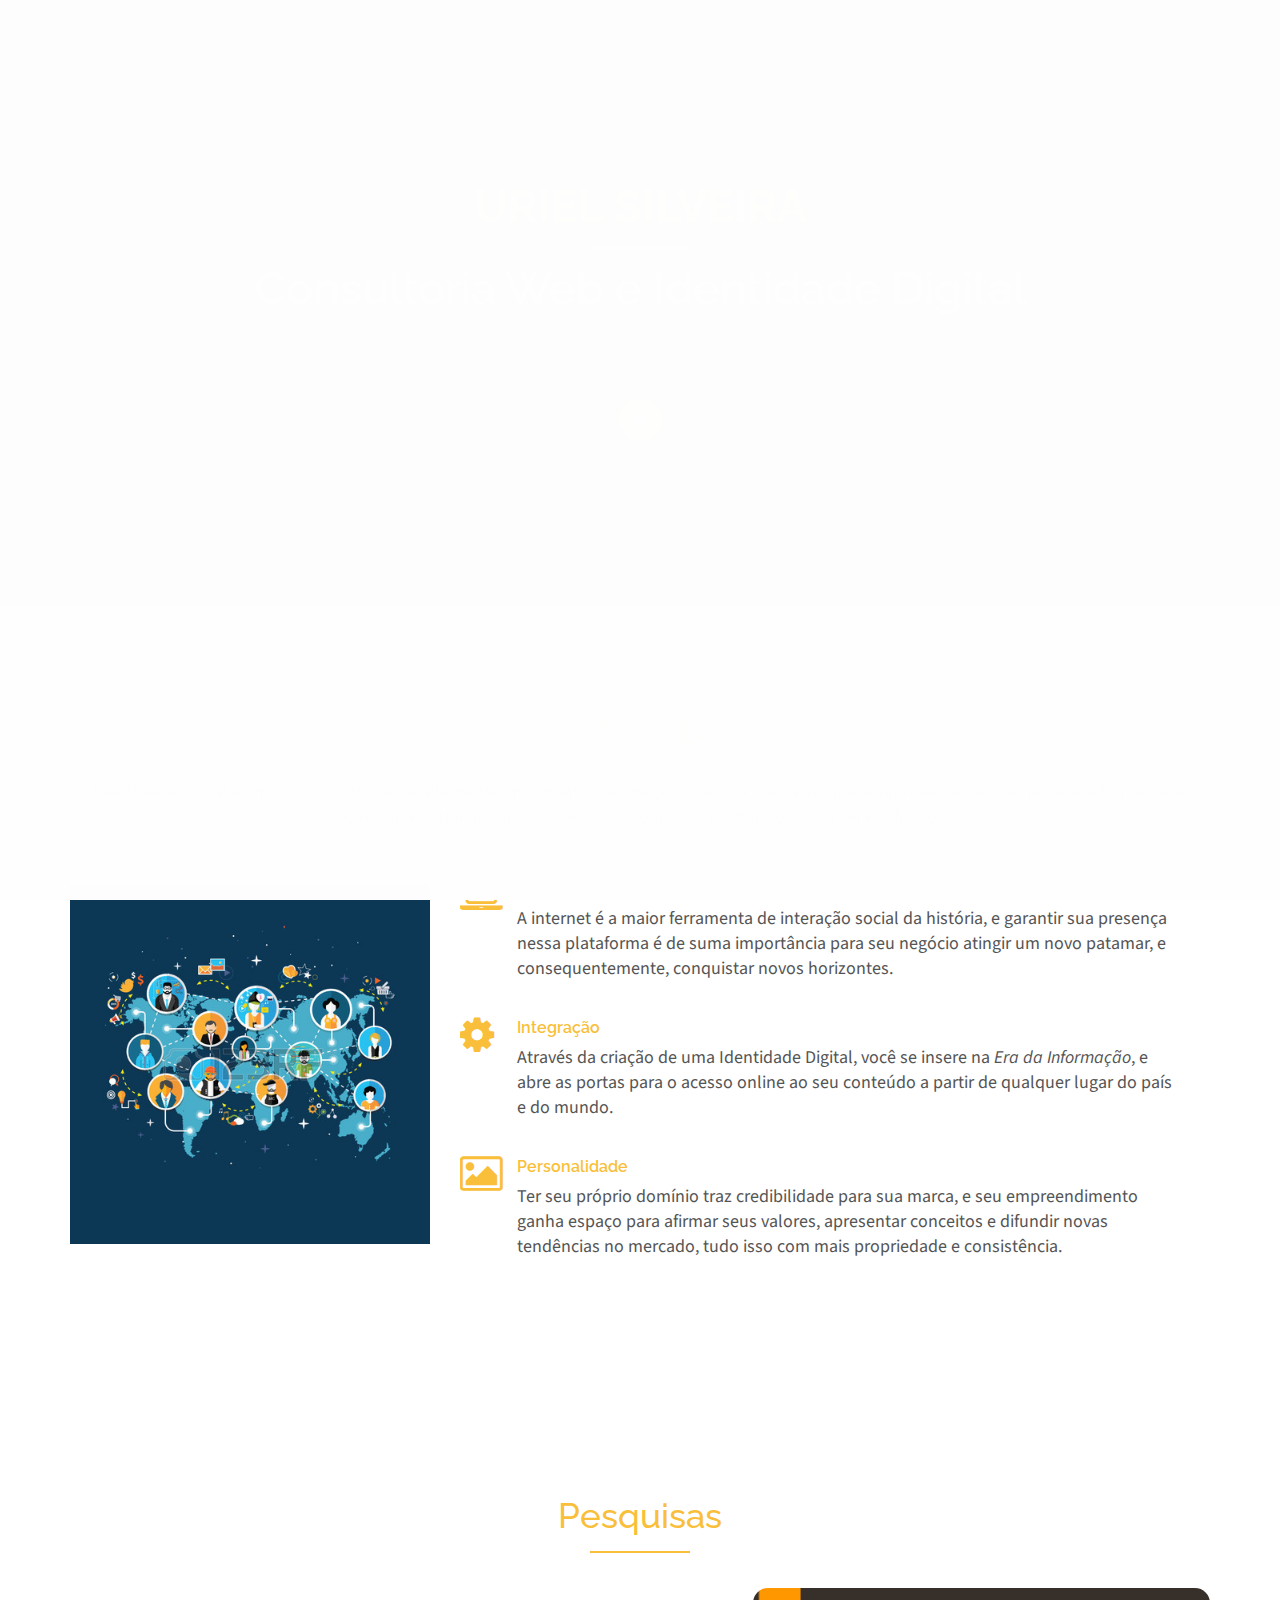
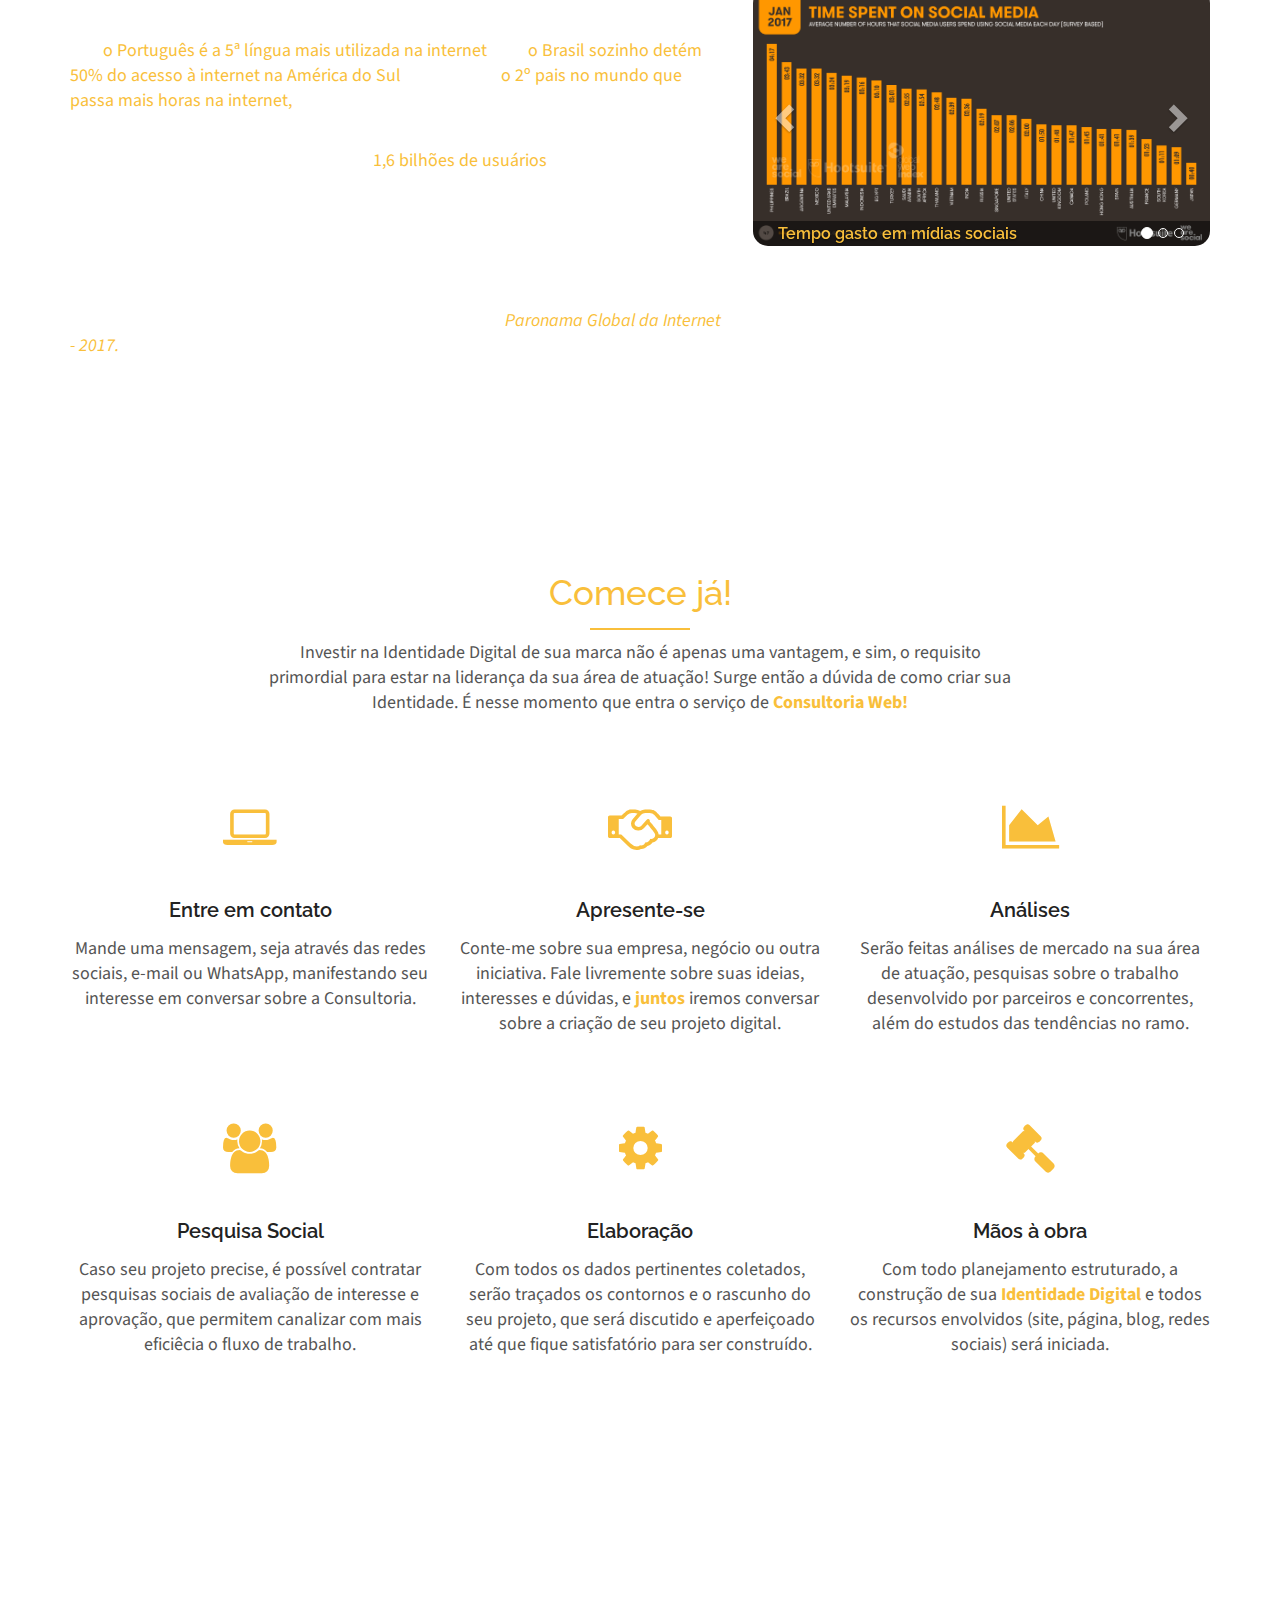
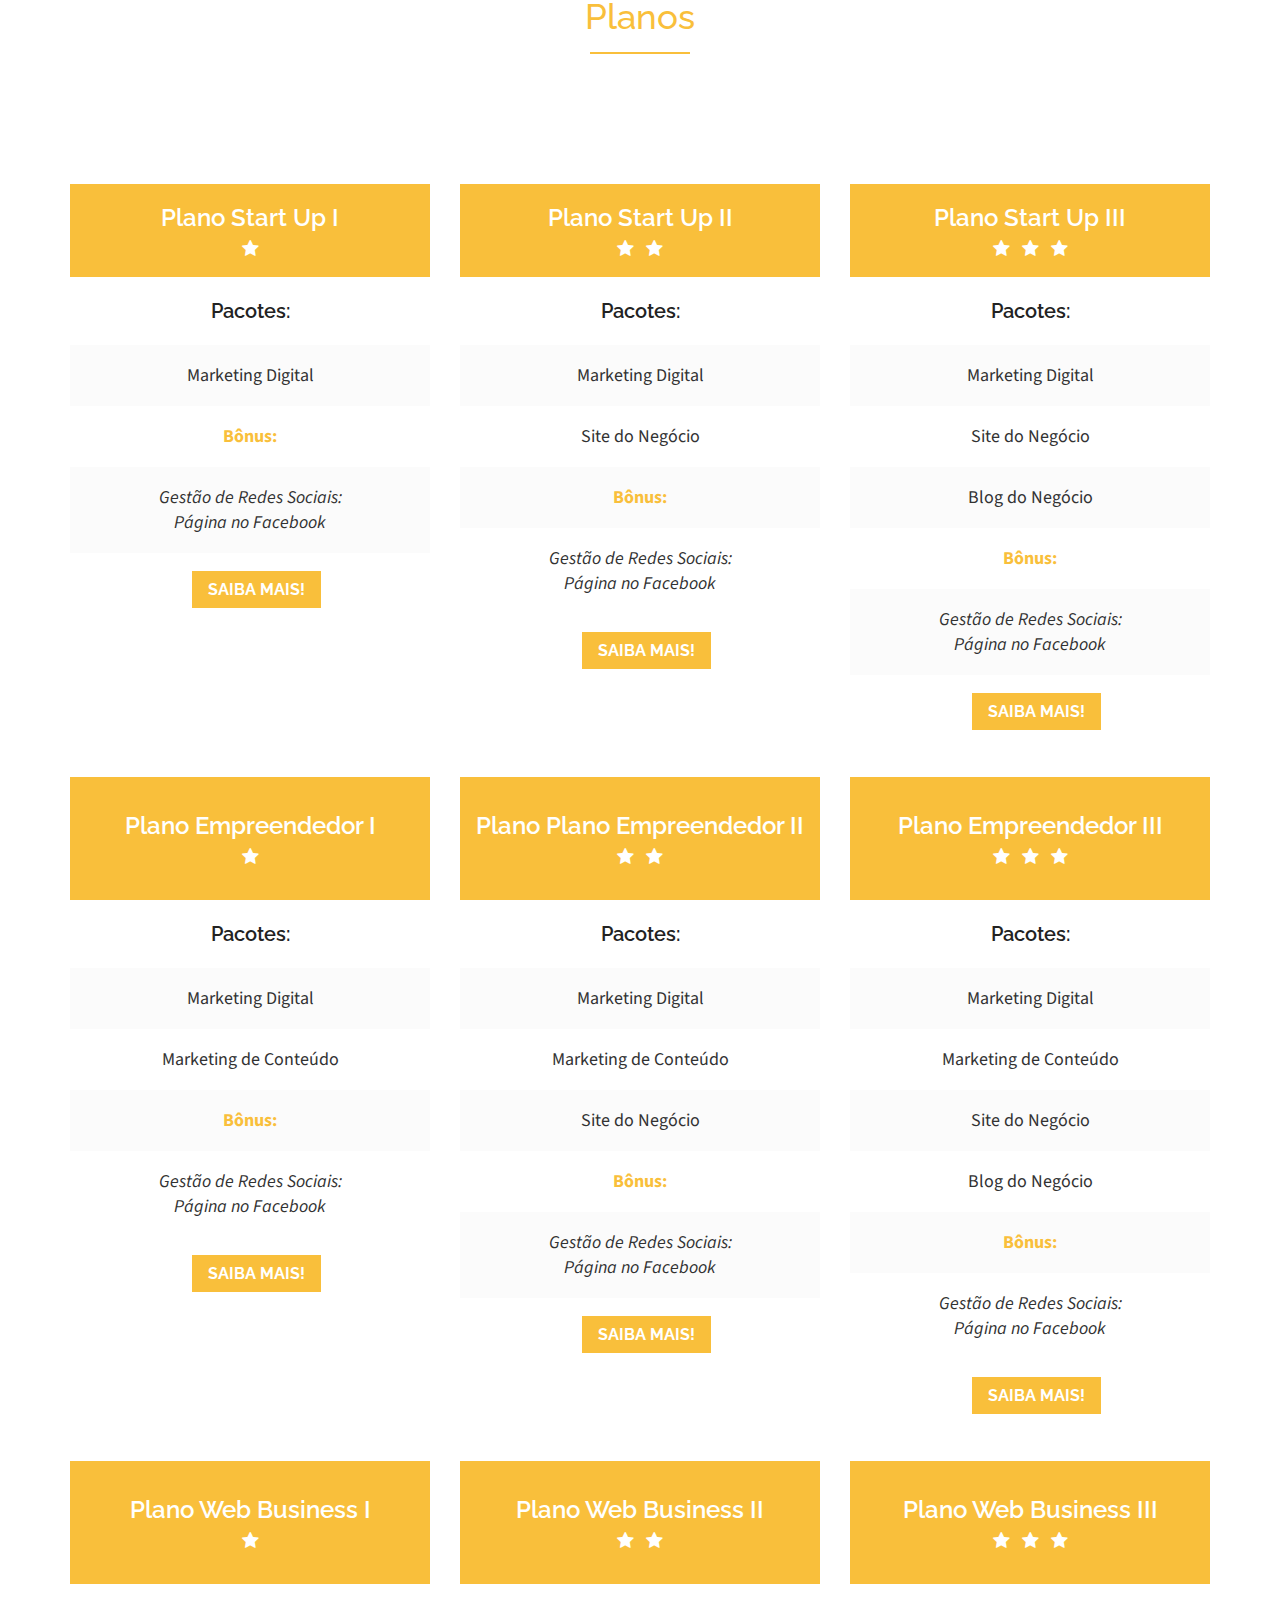
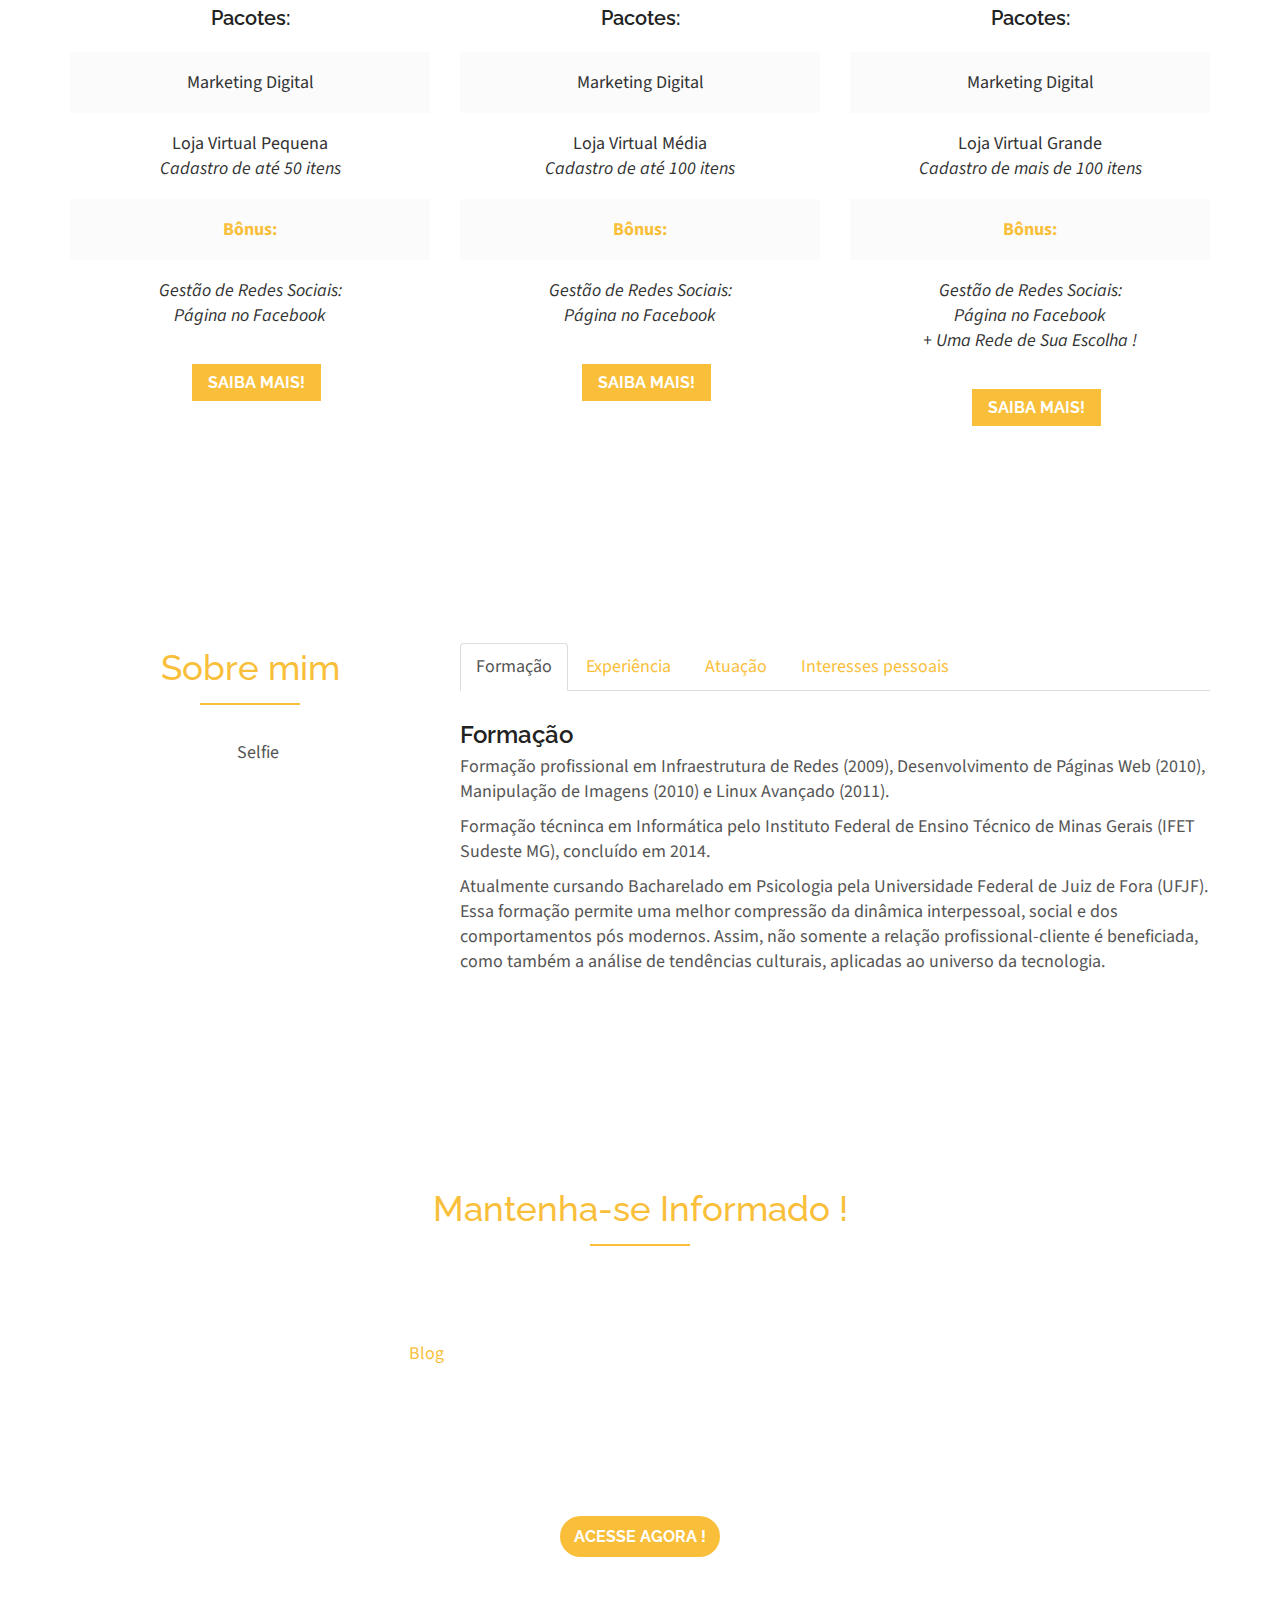
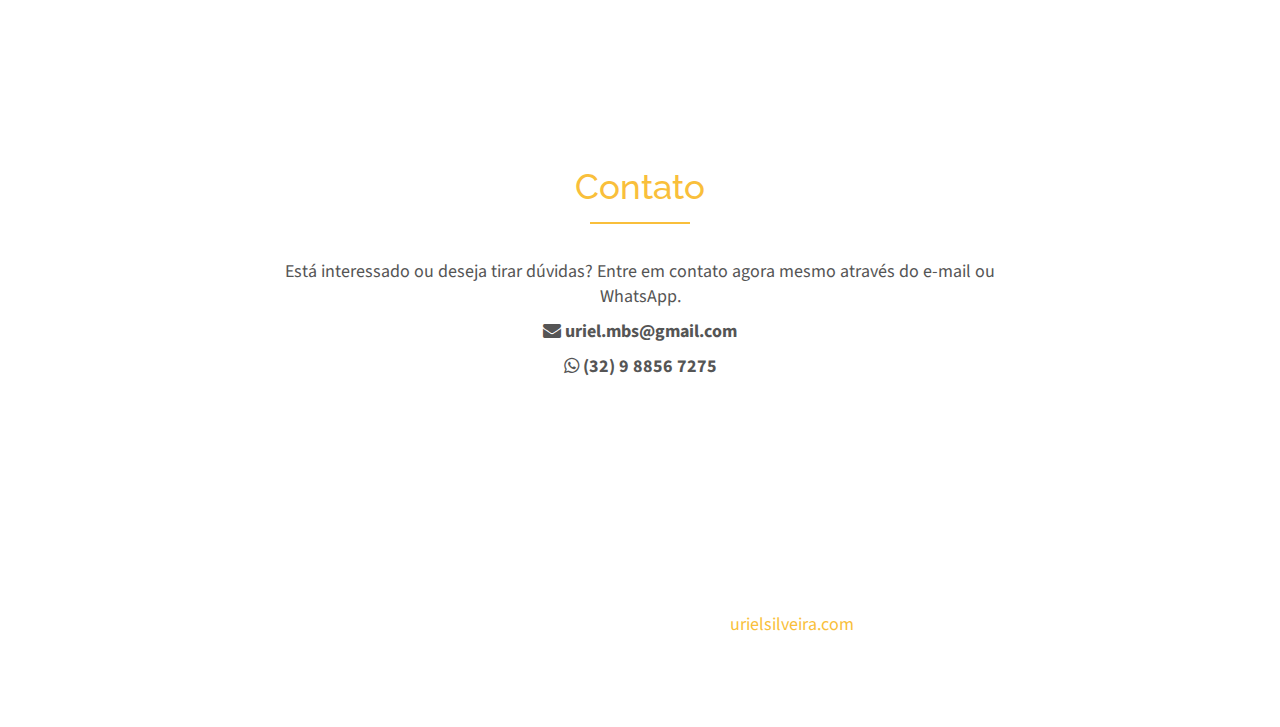
==== commit 843866b1: "[html, css] Adiciona planos, pagina de pacotes, altera estilos relacionados." ====
--- a/index.html
+++ b/index.html
@@ -8,7 +8,7 @@
     <meta name="viewport" content="width=device-width, initial-scale=1, maximum-scale=1">
 
     <!-- ===== Site Title===== -->
-    <title>Uriel Silveira - Consultor Web</title>
+    <title>Uriel Silveira - Consultoria de Marketing</title>
 
     <!-- ===== Google Fonts ===== -->
 
--- a/css/style.css
+++ b/css/style.css
@@ -398,7 +398,7 @@
 	width: 32px;
 	height: 32px;
 	border-radius: 3px;
-	color: #ffffff;
+	color: #F9BF3B;
 	line-height: 32px;
 	margin-right: 25px;
 	text-align: center;
@@ -443,6 +443,15 @@
 	margin-bottom: 10px;
 }
 
+.list-item{
+	padding-left: 35px;
+	font-size: 0.9em;
+}
+.list-item p{
+	margin-top: 0px;
+	line-height: 0.1em;
+	-webkit-margin: 0px;
+}
 
 /*----------------------------------------
    Pricing Table
@@ -751,5 +760,4 @@
     width: 100%;
 		height: 100%;
     margin: 0;
-		padding: 0;
-}
+}
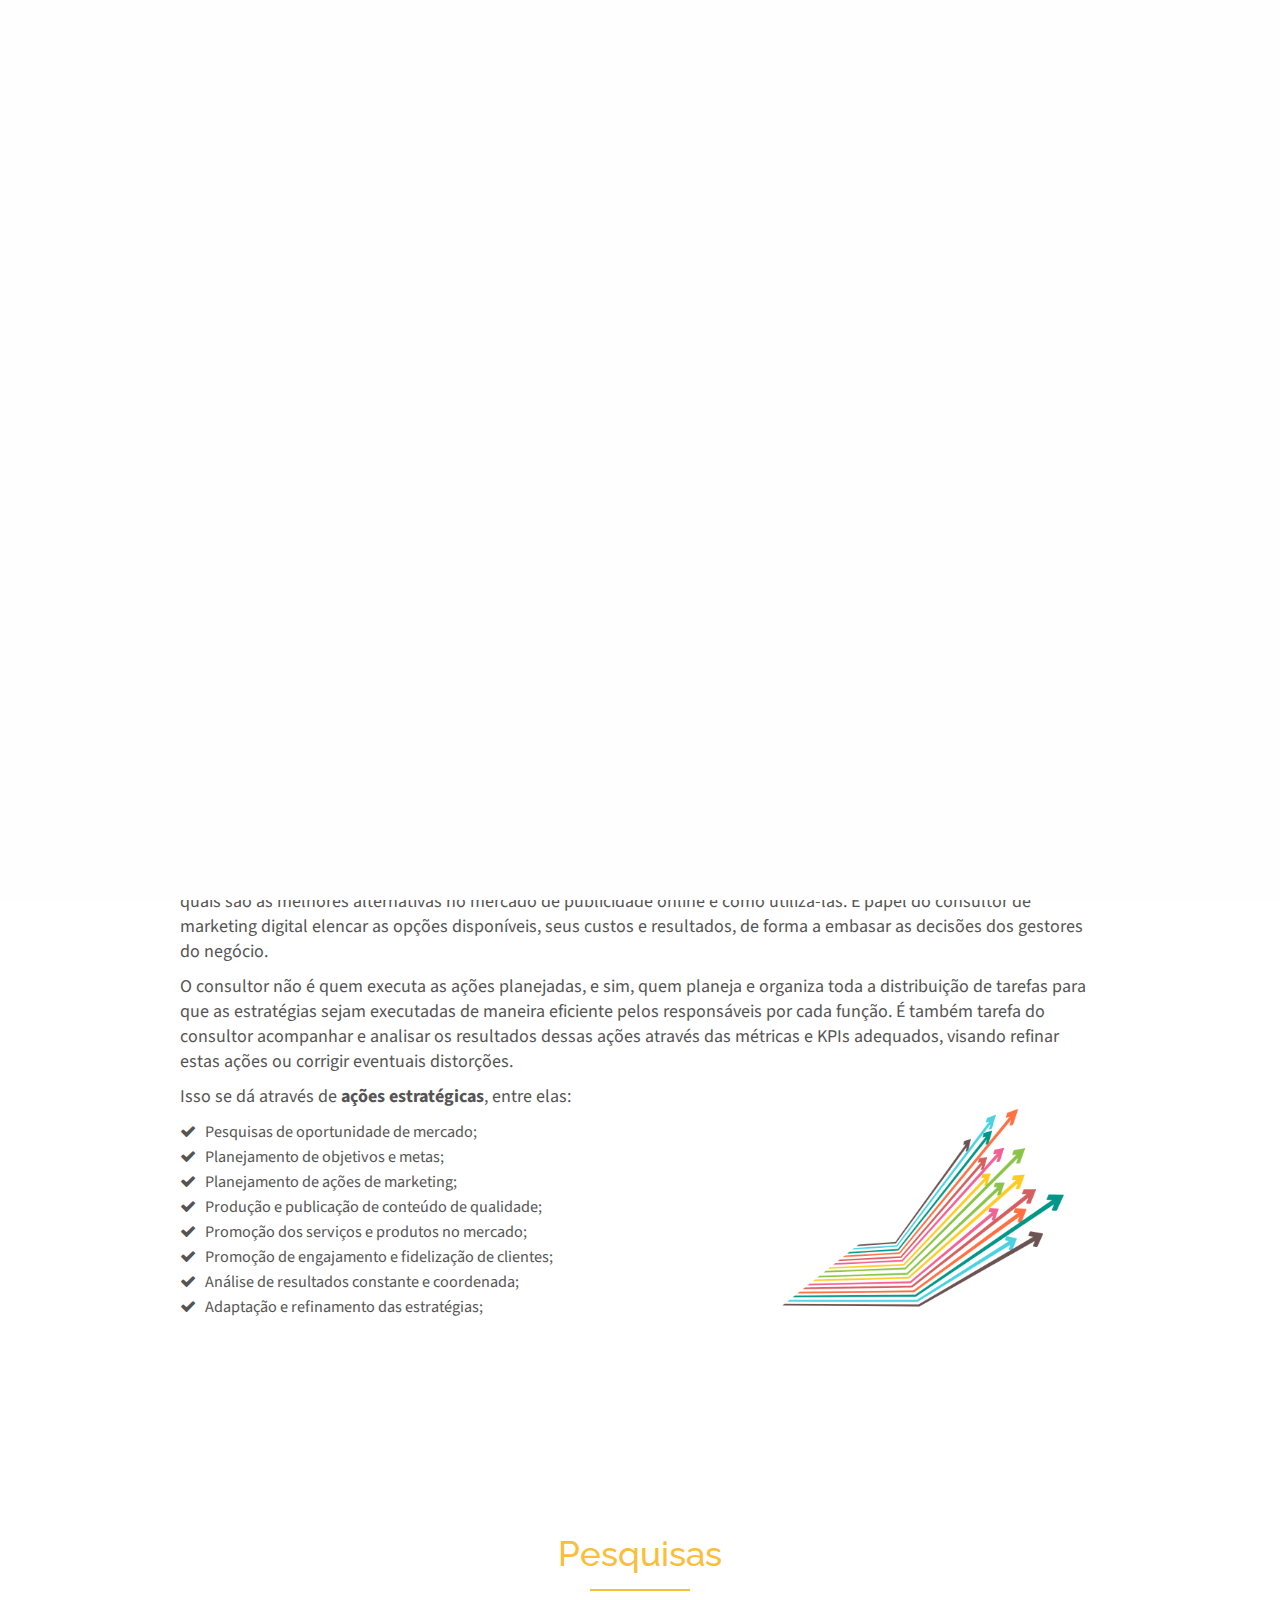
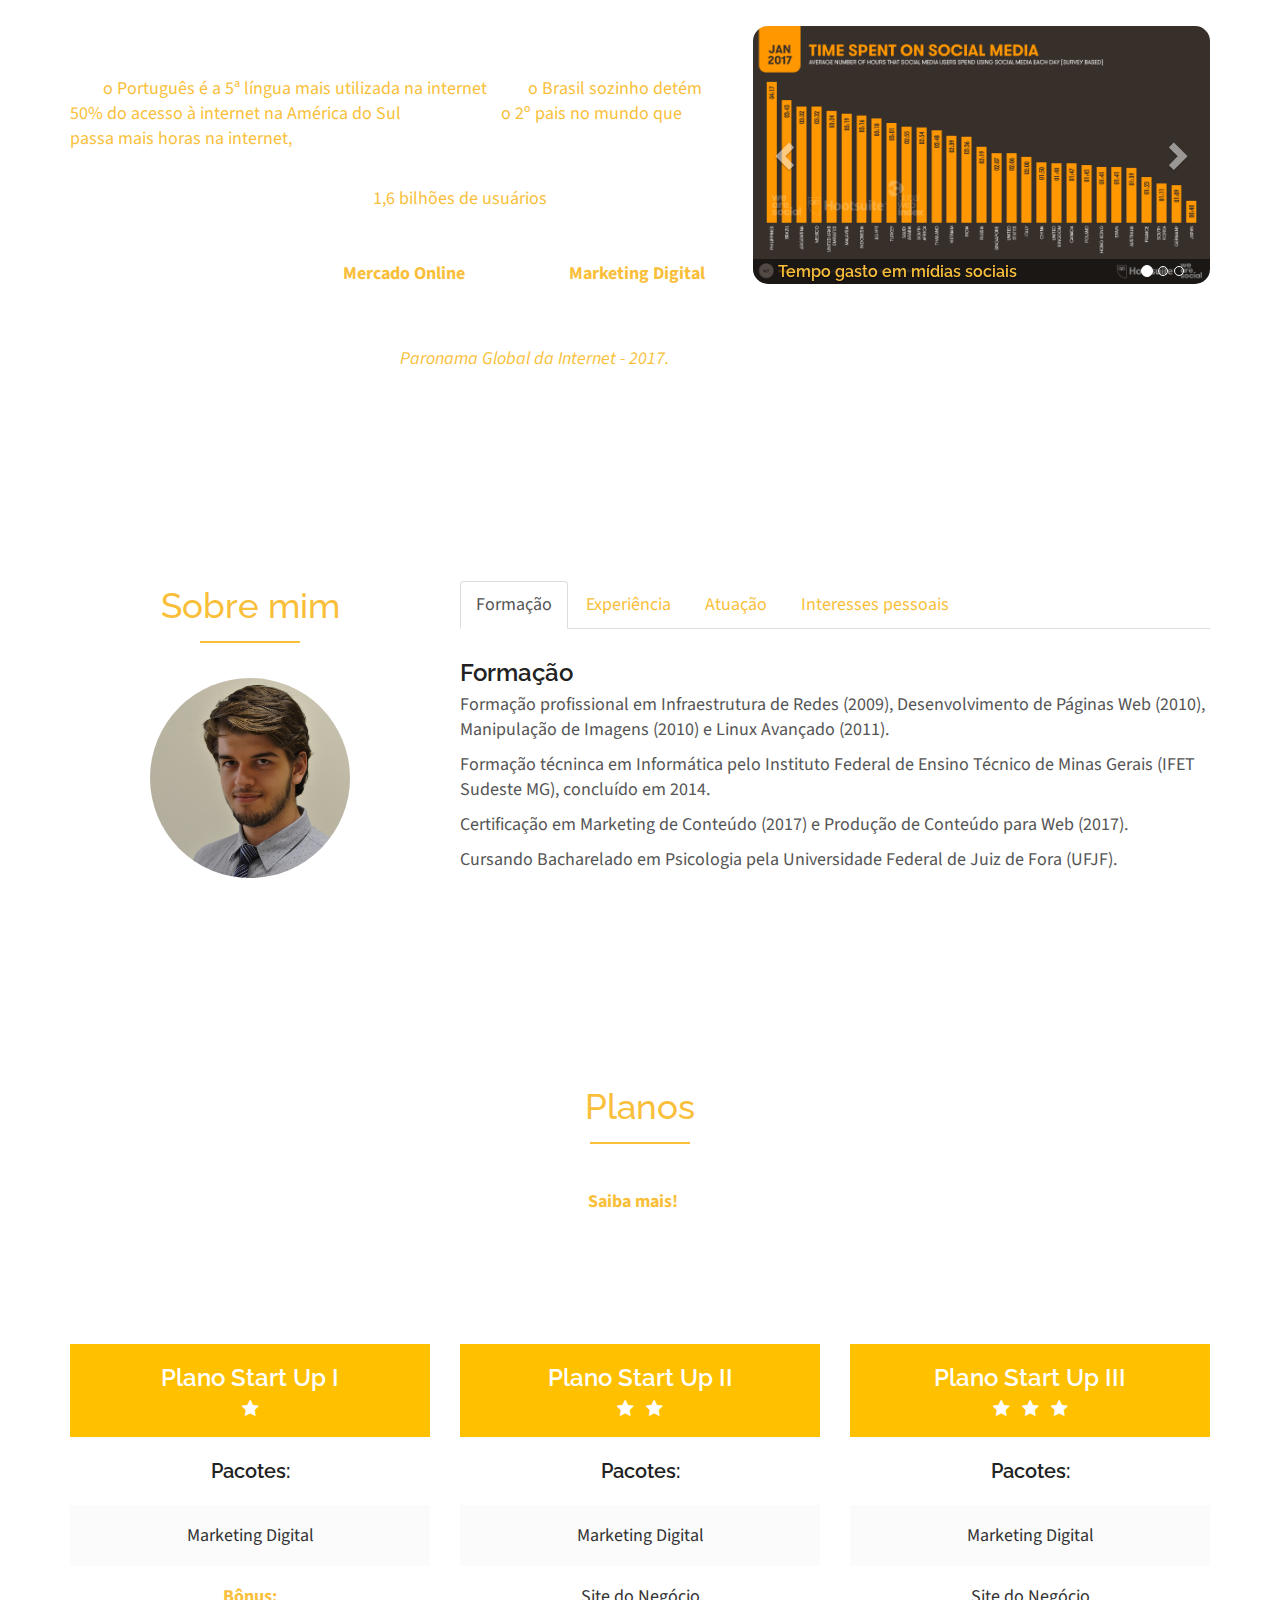
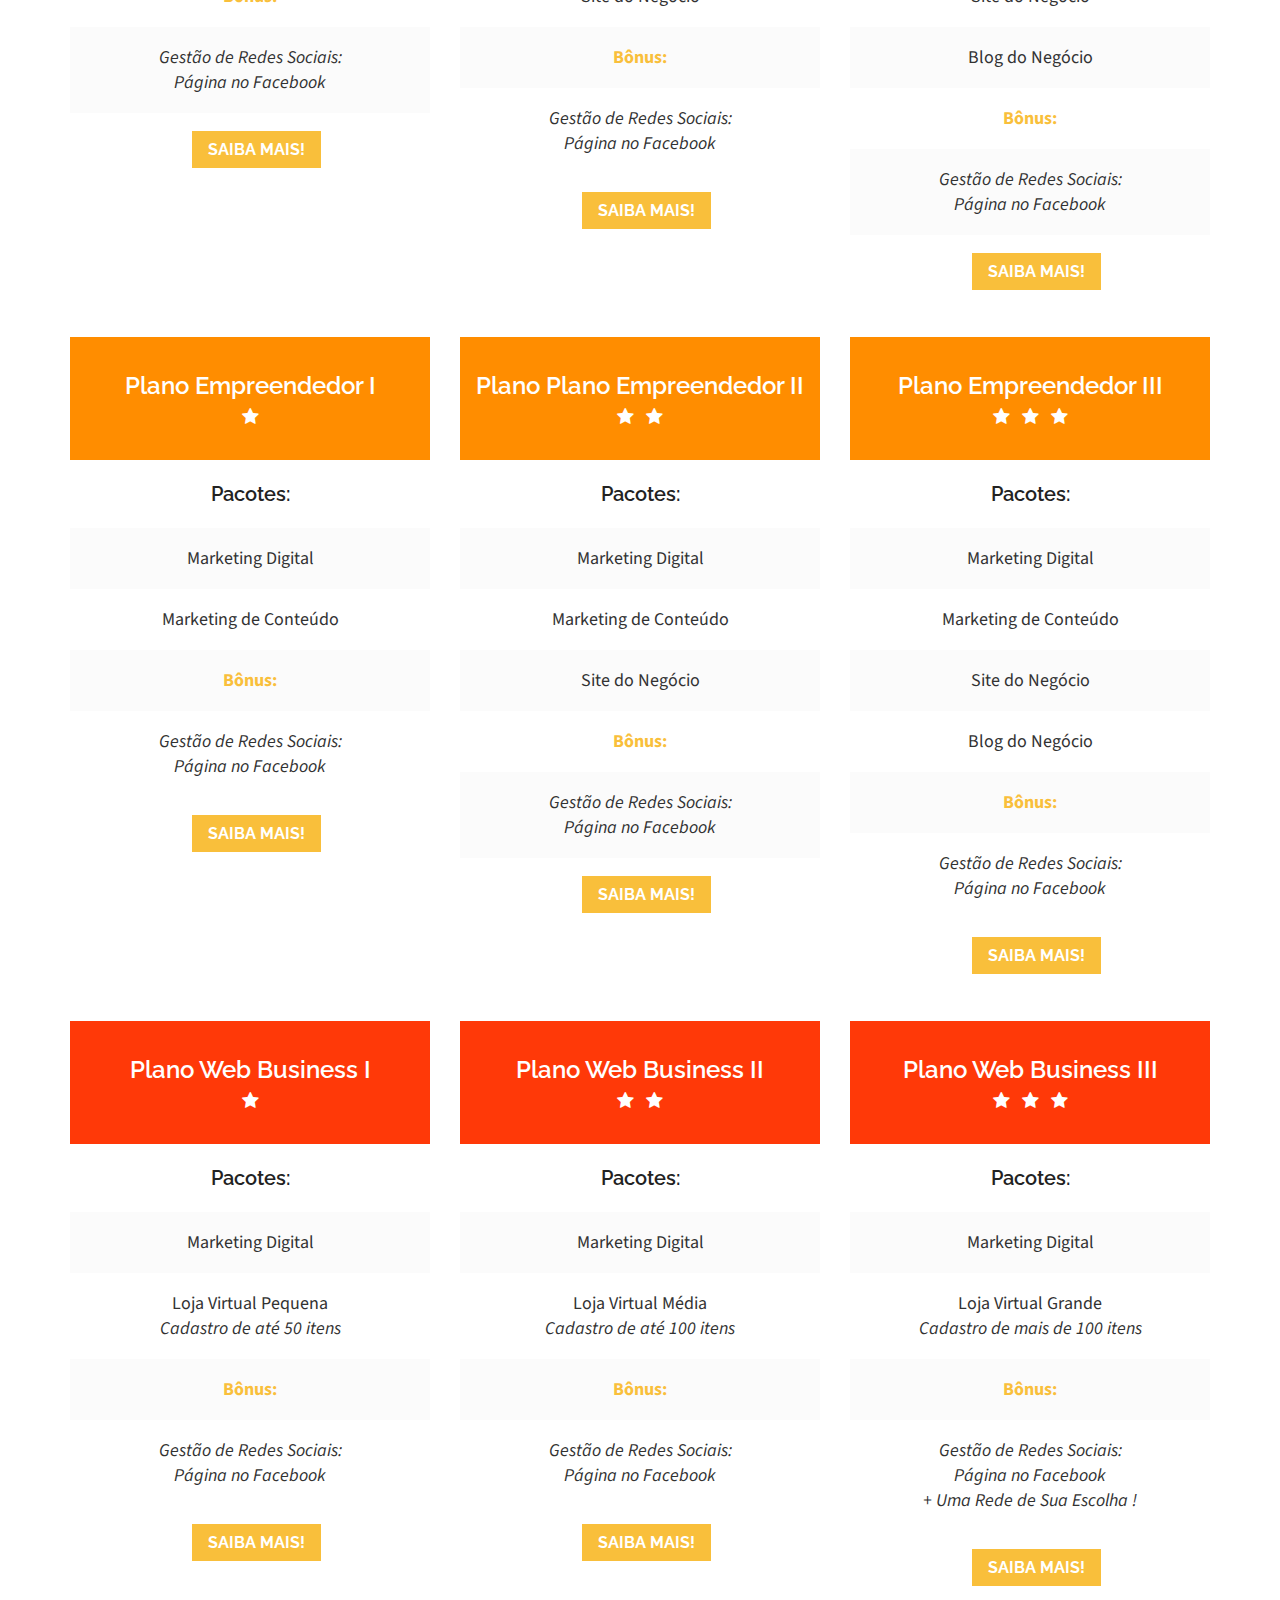
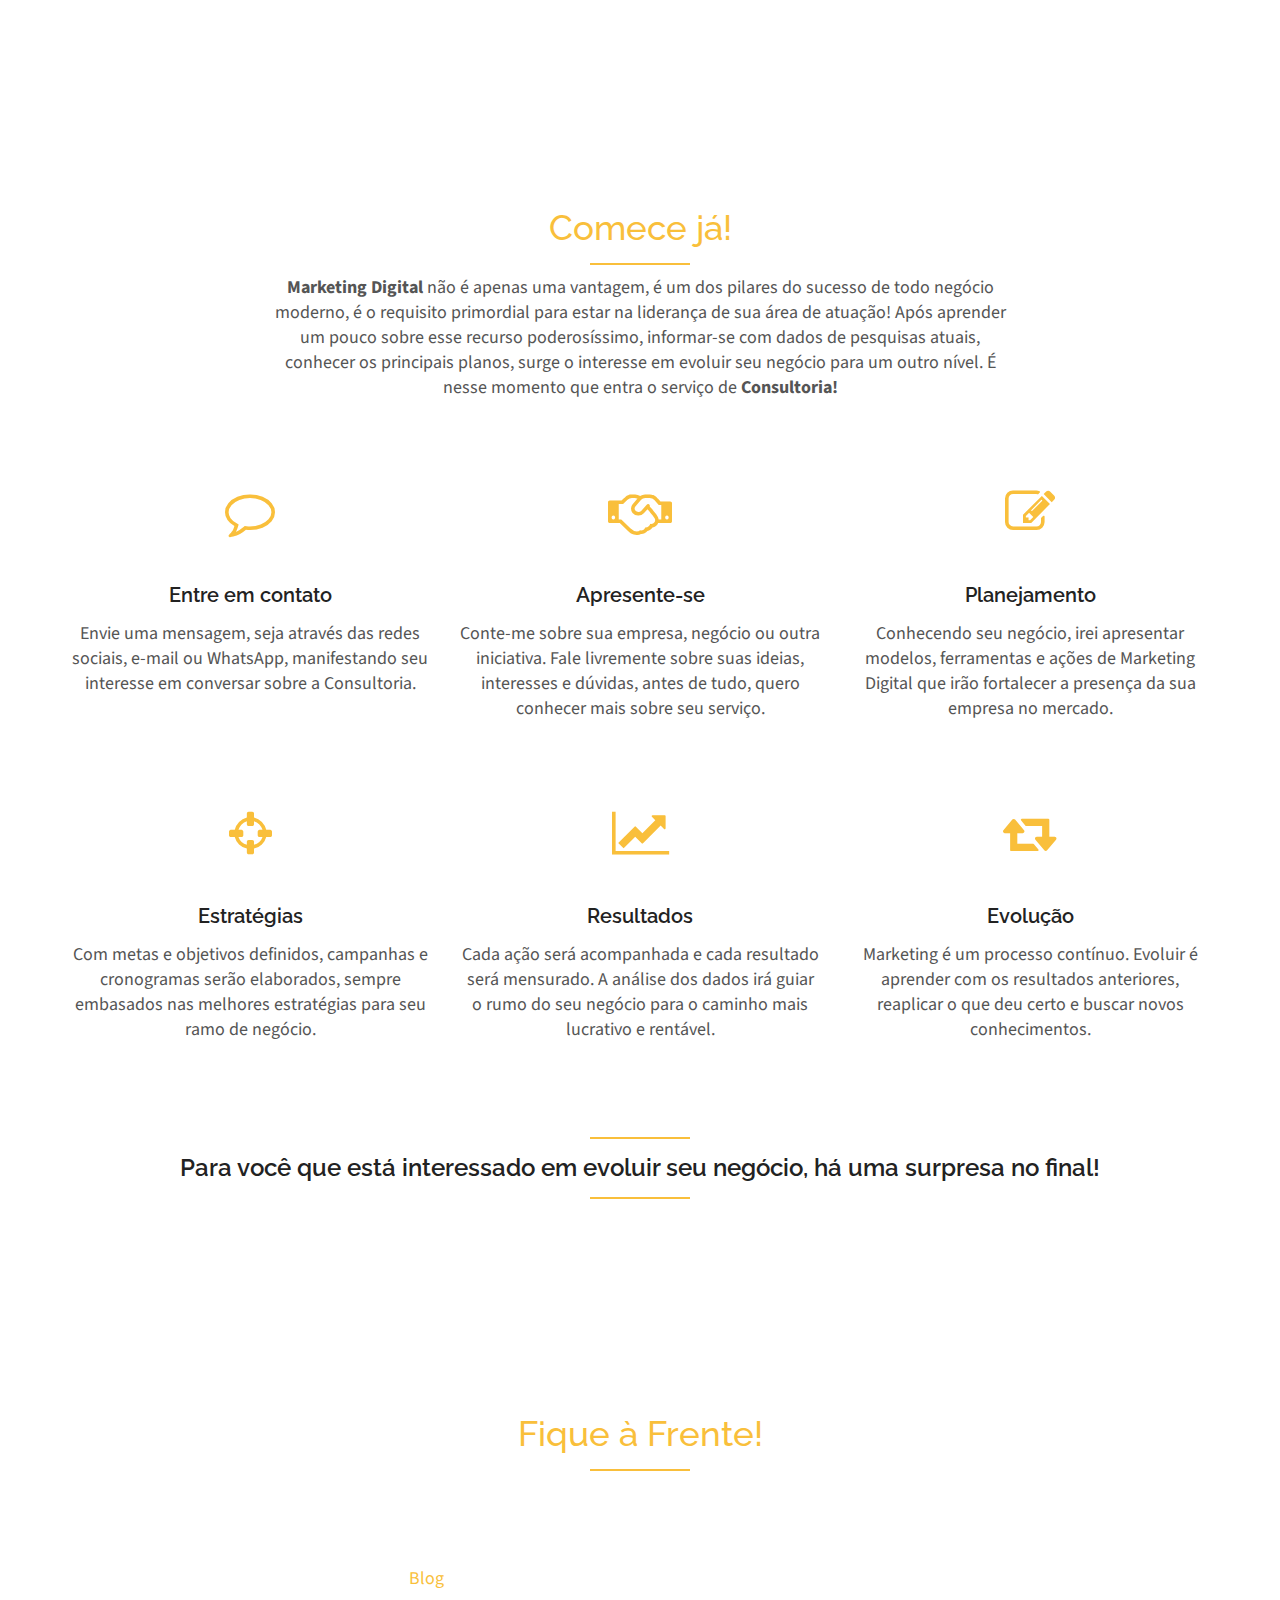
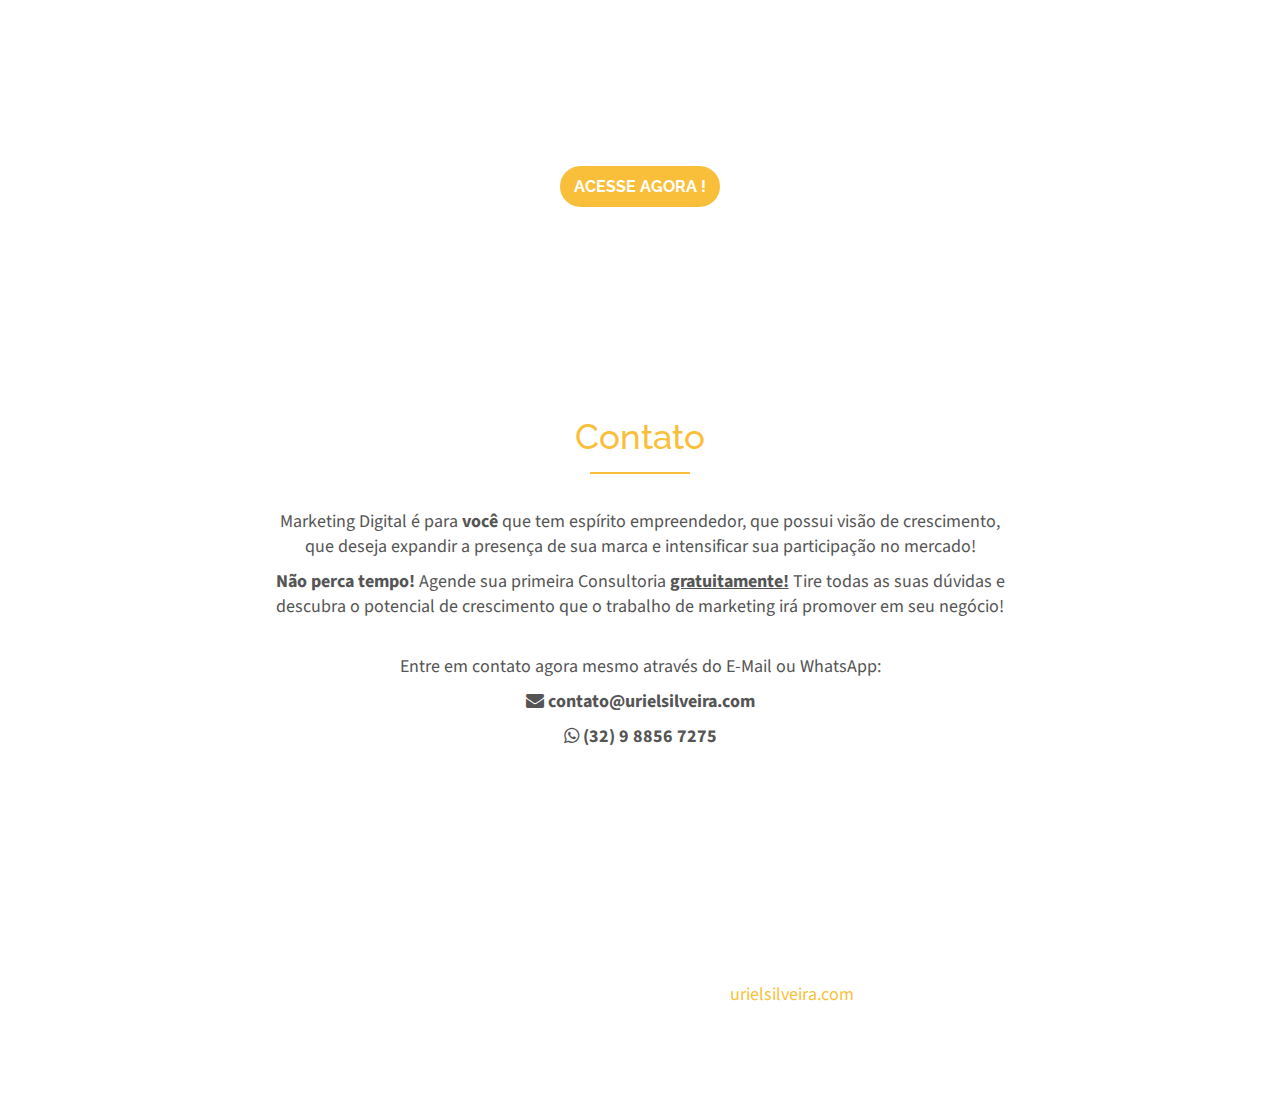
==== commit 95b2afa6: "[html, css, img] Atualiza cores dos planos, imagens, icones, textos de todas as sessoes, cria pagina" ====
--- a/index.html
+++ b/index.html
@@ -85,11 +85,11 @@
                       <div class="navbar-collapse collapse" id="onepage-navigation">
                           <ul class="nav navbar-nav navbar-right main-navigation">
                               <li><a href="#home">Home</a></li>
-                              <li><a href="#section-about">Sua Identidade</a></li>
+                              <li><a href="#section-about">Consultoria</a></li>
                               <li><a href="#section-video">Pesquisas</a></li>
+                              <li><a href="#section-portfolio">Sobre mim</a></li>
+                              <li><a href="#section-pricing">Planos</a></li>
                               <li><a href="#section-features">Comece Já</a></li>
-                              <li><a href="#section-pricing">Preços</a></li>
-                              <li><a href="#section-portfolio">Sobre mim</a></li>
                               <li><a href="#section-testimonial">Blog</a></li>
                               <li><a href="#section-contact">Contato</a></li>
                           </ul>
@@ -109,13 +109,9 @@
 
                     <div class="col-md-10 col-md-offset-1 distance-header">
 
-                        <h1>
-                    <strong>URIEL SILVEIRA</strong>
-				</h1>
+                        <h1><strong>URIEL SILVEIRA</strong></h1>
                         <div class="underline"></div>
-                        <h1>
-                    Consultoria Web e Identidade Digital
-				</h1>
+                        <h1>Consultoria em Marketing Digital</h1>
 
 
 
@@ -138,80 +134,60 @@
     </header>
 
 
-    <!-- ===== Section Identidade Digital ===== -->
+    <!-- ===== Section Consultoria ===== -->
     <section class="section-about bgc-one" id="section-about">
         <div class="container">
 
-            <h2>Identidade Digital</h2>
+            <h2>Consultoria de Marketing Digital</h2>
             <div class="underline">
             </div>
-
-            <p>
-                Identidade Digital é um conceito intuitivo e altamente importante: é a imagem que sua marca assume e representa na internet, é sua forma de se apresentar e transmitir seus valores, é como seu produto ou ideia será definido.
-            </p>
-
-
-            <div class="row">
-                <div class="col-md-4">
-                    <!-- ===== Images ===== -->
-                    <div class="side-images pull-left">
-                        <img src="images/global-profile.jpg" alt="Feature" class="img-responsive">
-                    </div>
-                </div>
-                <div class="col-md-8">
-
-                    <div class="about text-left">
-
-                        <!-- ===== Features List ===== -->
-                        <ul class="feature-list">
-
-                            <li>
-                                <!-- ===== Icons ===== -->
-                                <div class="icon-custom pull-left">
-                                    <i class="fa fa-laptop"></i>
-                                </div>
-                                <!-- ===== Detailt Post===== -->
-                                <div class="details pull-left">
-                                    <h6>Alcance Mundial</h6>
-                                    <p>
-                                        A internet é a maior ferramenta de interação social da história, e garantir sua presença nessa plataforma é de suma importância para seu negócio atingir um novo patamar, e consequentemente, conquistar novos horizontes.
-                                    </p>
-                                </div>
-                            </li>
-
-                            <li>
-                                <!-- ===== Icons ===== -->
-                                <div class="icon-custom pull-left">
-                                    <i class="fa fa-cog"></i>
-                                </div>
-                                <!-- ===== Details Post ===== -->
-                                <div class="details pull-left">
-                                    <h6>Integração</h6>
-                                    <p>
-                                        Através da criação de uma Identidade Digital, você se insere na <em>Era da Informação</em>, e abre as portas para o acesso online ao seu conteúdo a partir de qualquer lugar do país e do mundo.
-                                    </p>
-                                </div>
-                            </li>
-
-                            <li>
-                                <!-- ===== Icons ===== -->
-                                <div class="icon-custom pull-left">
-                                    <i class="fa fa-photo"></i>
-                                </div>
-                                <!-- ===== Detail Post ===== -->
-                                <div class="details pull-left">
-                                    <h6>Personalidade</h6>
-                                    <p>
-                                        Ter seu próprio domínio traz credibilidade para sua marca, e seu empreendimento ganha espaço para afirmar seus valores, apresentar conceitos e difundir novas tendências no mercado, tudo isso com mais propriedade e consistência.
-                                    </p>
-                                </div>
-                            </li>
-                        </ul>
-                    </div>
-                </div>
-
-            </div>
-
+        <div class="row">
+          <div class="container text-left">
+
+            <div class="col-md-10 col-md-offset-1">
+
+              <p>
+                  O consultor de marketing auxilia organizações e seus gestores a compreender quais são as reais <b>demandas</b> do mercado, produzir <b>soluções</b> eficientes para essas carências, e elaborar a melhor maneira de <b>promover</b> essas soluções para o mercado consumidor através das aplicação do <b>Inbound Marketing</b>, atraindo os clientes, ao invés de forçá-los.
+              </p>
+              <p>
+                  Uma consultoria em marketing digital é um serviço de suporte que auxilia a gestão de um negócio a entender e definir quais são as melhores alternativas no mercado de publicidade online e como utilizá-las. É papel do consultor de marketing digital elencar as opções disponíveis, seus custos e resultados, de forma a embasar as decisões dos gestores do negócio.
+              </p>
+              <p>
+                O consultor não é quem executa as ações planejadas, e sim, quem planeja e organiza toda a distribuição de tarefas para que as estratégias sejam executadas de maneira eficiente pelos responsáveis por cada função. É também tarefa do consultor acompanhar e analisar os resultados dessas ações através das métricas e KPIs adequados, visando refinar estas ações ou corrigir eventuais distorções.
+              </p>
+
+            </div>
+
+          </div>
+        </div>
+
+        <div class="row">
+          <div class="container text-left">
+
+            <div class="col-md-5 col-md-offset-1">
+
+              <p>Isso se dá através de <b>ações estratégicas</b>, entre elas:</p>
+              <ul class="list-item">
+                <li><i class="fa fa-check"></i> &nbsp Pesquisas de oportunidade de mercado;</li>
+                <li><i class="fa fa-check"></i> &nbsp Planejamento de objetivos e metas;</li>
+                <li><i class="fa fa-check"></i> &nbsp Planejamento de ações de marketing;</li>
+                <li><i class="fa fa-check"></i> &nbsp Produção e publicação de conteúdo de qualidade;</li>
+                <li><i class="fa fa-check"></i> &nbsp Promoção dos serviços e produtos no mercado;</li>
+                <li><i class="fa fa-check"></i> &nbsp Promoção de engajamento e fidelização de clientes;</li>
+                <li><i class="fa fa-check"></i> &nbsp Análise de resultados constante e coordenada;</li>
+                <li><i class="fa fa-check"></i> &nbsp Adaptação e refinamento das estratégias;</li>
+              </ul>
+
+            </div>
+
+            <div class="col-md-4 col-md-offset-1">
+                <!-- ===== Images ===== -->
+                <div class="side-images">
+                    <img src="images/arrows.png" alt="Feature" class="img-responsive">
+                </div>
+            </div>
+
+          </div>
         </div>
 
     </section>
@@ -232,8 +208,8 @@
                         <p>A internet não é mais um privilégio da elite, na atualidade já é um recurso popular, e as pesquisas apontam que o Brasil está no topo dos adeptos. Quando percebemos que <a href="http://www.internetworldstats.com/stats7.htm">o Português é a 5ª língua mais utilizada na internet</a>,
                             que <a href="http://www.internetworldstats.com/stats15.htm">o Brasil sozinho detém 50% do acesso à internet na América do Sul</a>, além de ser <a href="http://wearesocial.com/blog/2017/01/digital-in-2017-global-overview">o 2º pais no mundo que passa mais horas na internet,</a>                            é fácil constatar que a internet faz parte do cotidiano do brasileiro.</p>
                         <p>Vale citar ainda fato de que só em 2016, <a href="http://wearesocial.com/blog/2017/01/digital-in-2017-global-overview">1,6 bilhões de usuários</a> realizaram compras pela internet (e-commerce), e no Brasil houve um crescimento
-                            de 42% no número de consumidores do mercado digital. Se 90% da nossa população acessa a internet pelo menos uma vez ao dia, se inserir no mercado digital não é mais um luxo, é uma <em>necessidade emergencial!</em></p>
-                        <p>Para mais informações sobre o uso da internet no Brasil, com diversos gráficos sobre crescimento, abrangência e diversificação de uso, acesse: <a href="http://blog.urielsilveira.com/panorama-global-da-internet-em-2017/"><em>Paronama Global da Internet - 2017.</em></a></p>
+                            de 42% no número de consumidores do mercado digital. Se 90% da nossa população acessa a internet pelo menos uma vez ao dia, se inserir no <strong>Mercado Online</strong> e investir em <strong>Marketing Digital</strong> não é mais um luxo, é uma <em>necessidade emergencial!</em></p>
+                        <p>Para mais informações sobre o uso da internet no Brasil, com gráficos e análises econômicas, sociais e tecnológicas, acesse: <a href="http://blog.urielsilveira.com/panorama-global-da-internet-em-2017/"><em>Paronama Global da Internet - 2017.</em></a></p>
                     </div>
                 </div>
                 <div class="col-md-5">
@@ -288,540 +264,8 @@
           </div>
 
     </section>
-    <!-- ===== Section Features ===== -->
-    <section id="section-features" class="section-features bgc-one">
-        <div class="container">
-
-            <h2>Comece já!</h2>
-
-            <div class="underline">
-            </div>
-            <div class="row">
-                <div class="col-md-8 col-md-offset-2">
-                    <div class="sub-sub">
-                        Investir na Identidade Digital de sua marca não é apenas uma vantagem, e sim, o requisito primordial para estar na liderança da sua área de atuação! Surge então a dúvida de como criar sua Identidade. É nesse momento que entra o serviço de <strong>Consultoria Web!</strong>
-                    </div>
-                </div>
-            </div>
-
-
-            <div class="features">
-
-                <div class="row">
-
-                    <!-- ===== Feature Post===== -->
-                    <div class="col-md-4">
-                        <div class="feature">
-                            <div class="icon">
-                                <i class="fa fa-laptop"></i>
-                            </div>
-                            <h4>Entre em contato</h4>
-                            <p>
-                                Mande uma mensagem, seja através das redes sociais, e-mail ou WhatsApp, manifestando seu interesse em conversar sobre a Consultoria.
-                            </p>
-                        </div>
-                    </div>
-
-                    <!-- ===== Feature Post===== -->
-                    <div class="col-md-4">
-                        <div class="feature">
-                            <div class="icon">
-                                <i class="fa fa-handshake-o"></i>
-                            </div>
-                            <h4>Apresente-se</h4>
-                            <p>
-                                Conte-me sobre sua empresa, negócio ou outra iniciativa. Fale livremente sobre suas ideias, interesses e dúvidas, e <strong>juntos</strong> iremos conversar sobre a criação de seu projeto digital.
-                            </p>
-                        </div>
-                    </div>
-
-                    <!-- ===== Feature Post===== -->
-                    <div class="col-md-4">
-                        <div class="feature">
-                            <div class="icon">
-                                <i class="fa fa-area-chart"></i>
-                            </div>
-                            <h4>Análises</h4>
-                            <p>
-                                Serão feitas análises de mercado na sua área de atuação, pesquisas sobre o trabalho desenvolvido por parceiros e concorrentes, além do estudos das tendências no ramo.
-                            </p>
-                        </div>
-                    </div>
-                </div>
-
-                <div class="row">
-
-                    <!-- ===== Feature Post===== -->
-                    <div class="col-md-4">
-                        <div class="feature">
-                            <div class="icon">
-                                <i class="fa fa-group"></i>
-                            </div>
-                            <h4>Pesquisa Social</h4>
-                            <p>
-                                Caso seu projeto precise, é possível contratar pesquisas sociais de avaliação de interesse e aprovação, que permitem canalizar com mais eficiêcia o fluxo de trabalho.
-                        </div>
-                    </div>
-
-                    <!-- ===== Feature Post===== -->
-                    <div class="col-md-4">
-                        <div class="feature">
-                            <div class="icon">
-                                <i class="fa fa-gear"></i>
-                            </div>
-                            <h4>Elaboração</h4>
-                            <p>
-                                Com todos os dados pertinentes coletados, serão traçados os contornos e o rascunho do seu projeto, que será discutido e aperfeiçoado até que fique satisfatório para ser construído.
-                            </p>
-                        </div>
-                    </div>
-
-                    <!-- ===== Feature Post===== -->
-                    <div class="col-md-4">
-                        <div class="feature">
-                            <div class="icon">
-                                <i class="fa fa-gavel"></i>
-                            </div>
-                            <h4>Mãos à obra</h4>
-                            <p>
-                                Com todo planejamento estruturado, a construção de sua <strong>Identidade Digital</strong> e todos os recursos envolvidos (site, página, blog, redes sociais) será iniciada.
-                            </p>
-                        </div>
-                    </div>
-                </div>
-            </div>
-
-        </div>
-
-    </section>
-
-    <!-- ===== Section Pricing ===== -->
-    <section id="section-pricing" class="section-pricing bgc-two">
-        <div class="container">
-
-            <h2>Planos</h2>
-            <div class="underline">
-            </div>
-
-            <div class="sub-sub">
-                Confira o preço base para novos projetos. Entre em contato para orçamentos personalizados para seu negócio!
-            </div>
-
-
-            <div class="pricing-table">
-              <div class="row">
-
-                <!-- ===== Plano StartUp I ===== -->
-                <div class="col-md-4">
-                    <div class="package background-color-white">
-                        <div class="header-dark">
-                            <h3>Plano Start Up I</h3>
-                            <div class="sub-sub">
-                                <i class="fa fa-star"></i>
-                            </div>
-                        </div>
-
-                        <!-- ===== Package Details ===== -->
-                        <div class="package-features">
-                            <ul>
-                                <li>
-                                    <h4>Pacotes:</h4>
-                                </li>
-                                <li>
-                                    Marketing Digital
-                                </li>
-                                <li>
-                                    <strong>Bônus:</strong>
-                                </li>
-                                <li>
-                                  <em>Gestão de Redes Sociais:</em><br>
-                                  <em>Página no Facebook</em>
-                                </li>
-                            </ul>
-                            <div class="bottom-row">
-                                <div class="column-button">
-                                    <div id="call_to_action-1">
-                                        <a href="#" class="btn secondary-button">Saiba mais!</a>
-                                    </div>
-                                </div>
-                            </div>
-                        </div>
-                    </div>
-                </div>
-                <!-- ===== End Plano StartUp I ===== -->
-
-                <!-- ===== Plano StartUp II ===== -->
-                <div class="col-md-4">
-                    <div class="package background-color-white">
-                        <div class="header-dark">
-                            <h3>Plano Start Up II</h3>
-                            <div class="sub-sub">
-                                <i class="fa fa-star"></i> &nbsp <i class="fa fa-star"></i>
-                            </div>
-                        </div>
-
-                        <!-- ===== Package Details ===== -->
-                        <div class="package-features">
-                            <ul>
-                                <li>
-                                    <h4>Pacotes:</h4>
-                                </li>
-                                <li>
-                                    Marketing Digital
-                                </li>
-                                <li>
-                                    Site do Negócio
-                                </li>
-                                <li>
-                                    <strong>Bônus:</strong>
-                                </li>
-                                <li>
-                                  <em>Gestão de Redes Sociais:</em><br>
-                                  <em>Página no Facebook</em>
-                                </li>
-                            </ul>
-                            <div class="bottom-row">
-                                <div class="column-button">
-                                    <div id="call_to_action-1">
-                                        <a href="#" class="btn secondary-button">Saiba mais!</a>
-                                    </div>
-                                </div>
-                            </div>
-                        </div>
-                    </div>
-                </div>
-                <!-- ===== End Plano StartUp II ===== -->
-
-                <!-- ===== Plano StartUp III ===== -->
-                <div class="col-md-4">
-                    <div class="package background-color-white">
-                        <div class="header-dark">
-                            <h3>Plano Start Up III</h3>
-                            <div class="sub-sub">
-                                <i class="fa fa-star"></i> &nbsp <i class="fa fa-star"></i> &nbsp <i class="fa fa-star"></i>
-                            </div>
-                        </div>
-
-                        <!-- ===== Package Details ===== -->
-                        <div class="package-features">
-                            <ul>
-                                <li>
-                                    <h4>Pacotes:</h4>
-                                </li>
-                                <li>
-                                    Marketing Digital
-                                </li>
-                                <li>
-                                    Site do Negócio
-                                </li>
-                                <li>
-                                    Blog do Negócio
-                                </li>
-                                <li>
-                                    <strong>Bônus:</strong>
-                                </li>
-                                <li>
-                                  <em>Gestão de Redes Sociais:</em><br>
-                                  <em>Página no Facebook</em>
-                                </li>
-                            </ul>
-                            <div class="bottom-row">
-                                <div class="column-button">
-                                    <div id="call_to_action-1">
-                                        <a href="#" class="btn secondary-button">Saiba mais!</a>
-                                    </div>
-                                </div>
-                            </div>
-                        </div>
-                    </div>
-                </div>
-                <!-- ===== End Plano StartUp III ===== -->
-
-              </div>
-
-              <div class="row">
-
-                <!-- ===== Plano Empreendedor I ===== -->
-                <div class="col-md-4">
-                  <div class="package-center background-color-white">
-                      <div class="header">
-                            <h3>Plano Empreendedor I</h3>
-                            <div class="sub-sub">
-                                <i class="fa fa-star"></i>
-                            </div>
-                        </div>
-
-                        <!-- ===== Package Details ===== -->
-                        <div class="package-features">
-                            <ul>
-                                <li>
-                                    <h4>Pacotes:</h4>
-                                </li>
-                                <li>
-                                    Marketing Digital
-                                </li>
-                                <li>
-                                    Marketing de Conteúdo
-                                </li>
-                                <li>
-                                    <strong>Bônus:</strong>
-                                </li>
-                                <li>
-                                  <em>Gestão de Redes Sociais:</em><br>
-                                  <em>Página no Facebook</em>
-                                </li>
-                            </ul>
-                            <div class="bottom-row">
-                                <div class="column-button">
-                                    <div id="call_to_action-1">
-                                        <a href="#" class="btn secondary-button">Saiba mais!</a>
-                                    </div>
-                                </div>
-                            </div>
-                        </div>
-                    </div>
-                </div>
-                <!-- ===== End Plano Empreendedor I ===== -->
-
-                <!-- ===== Plano Plano Empreendedor II ===== -->
-                <div class="col-md-4">
-                    <div class="package-center background-color-white">
-                        <div class="header">
-                            <h3>Plano Plano Empreendedor II</h3>
-                            <div class="sub-sub">
-                                <i class="fa fa-star"></i> &nbsp <i class="fa fa-star"></i>
-                            </div>
-                        </div>
-
-                        <!-- ===== Package Details ===== -->
-                        <div class="package-features">
-                            <ul>
-                                <li>
-                                    <h4>Pacotes:</h4>
-                                </li>
-                                <li>
-                                    Marketing Digital
-                                </li>
-                                <li>
-                                    Marketing de Conteúdo
-                                </li>
-                                <li>
-                                    Site do Negócio
-                                </li>
-                                <li>
-                                    <strong>Bônus:</strong>
-                                </li>
-                                <li>
-                                  <em>Gestão de Redes Sociais:</em><br>
-                                  <em>Página no Facebook</em>
-                                </li>
-                            </ul>
-                            <div class="bottom-row">
-                                <div class="column-button">
-                                    <div id="call_to_action-1">
-                                        <a href="#" class="btn secondary-button">Saiba mais!</a>
-                                    </div>
-                                </div>
-                            </div>
-                        </div>
-                    </div>
-                </div>
-                <!-- ===== End Plano Empreendedor II ===== -->
-
-                <!-- ===== Plano Empreendedor III ===== -->
-                <div class="col-md-4">
-                    <div class="package-center background-color-white">
-                        <div class="header">
-                            <h3>Plano Empreendedor III</h3>
-                            <div class="sub-sub">
-                                <i class="fa fa-star"></i> &nbsp <i class="fa fa-star"></i> &nbsp <i class="fa fa-star"></i>
-                            </div>
-                        </div>
-
-                        <!-- ===== Package Details ===== -->
-                        <div class="package-features">
-                            <ul>
-                                <li>
-                                    <h4>Pacotes:</h4>
-                                </li>
-                                <li>
-                                    Marketing Digital
-                                </li>
-                                <li>
-                                    Marketing de Conteúdo
-                                </li>
-                                <li>
-                                    Site do Negócio
-                                </li>
-                                <li>
-                                    Blog do Negócio
-                                </li>
-                                <li>
-                                    <strong>Bônus:</strong>
-                                </li>
-                                <li>
-                                  <em>Gestão de Redes Sociais:</em><br>
-                                  <em>Página no Facebook</em>
-                                </li>
-                            </ul>
-                            <div class="bottom-row">
-                                <div class="column-button">
-                                    <div id="call_to_action-1">
-                                        <a href="#" class="btn secondary-button">Saiba mais!</a>
-                                    </div>
-                                </div>
-                            </div>
-                        </div>
-                    </div>
-                </div>
-                <!-- ===== End Plano Empreendedor III ===== -->
-
-              </div>
-
-              <div class="row">
-
-                <!-- ===== Plano Web Business I ===== -->
-                <div class="col-md-4">
-                  <div class="package-center background-color-white">
-                      <div class="header">
-                            <h3>Plano Web Business I</h3>
-                            <div class="sub-sub">
-                                <i class="fa fa-star"></i>
-                            </div>
-                        </div>
-
-                        <!-- ===== Package Details ===== -->
-                        <div class="package-features">
-                            <ul>
-                                <li>
-                                    <h4>Pacotes:</h4>
-                                </li>
-                                <li>
-                                    Marketing Digital
-                                </li>
-                                <li>
-                                    Loja Virtual Pequena <br>
-                                    <em>Cadastro de até 50 itens</em>
-                                </li>
-                                <li>
-                                    <strong>Bônus:</strong>
-                                </li>
-                                <li>
-                                  <em>Gestão de Redes Sociais:</em><br>
-                                  <em>Página no Facebook</em>
-                                </li>
-                            </ul>
-                            <div class="bottom-row">
-                                <div class="column-button">
-                                    <div id="call_to_action-1">
-                                        <a href="#" class="btn secondary-button">Saiba mais!</a>
-                                    </div>
-                                </div>
-                            </div>
-                        </div>
-                    </div>
-                </div>
-                <!-- ===== End Plano Web Business I ===== -->
-
-                <!-- ===== Plano Web Business II ===== -->
-                <div class="col-md-4">
-                    <div class="package-center background-color-white">
-                        <div class="header">
-                            <h3>Plano Web Business II</h3>
-                            <div class="sub-sub">
-                                <i class="fa fa-star"></i> &nbsp <i class="fa fa-star"></i>
-                            </div>
-                        </div>
-
-                        <!-- ===== Package Details ===== -->
-                        <div class="package-features">
-                            <ul>
-                                <li>
-                                    <h4>Pacotes:</h4>
-                                </li>
-                                <li>
-                                    Marketing Digital
-                                </li>
-                                <li>
-                                    Loja Virtual Média <br>
-                                    <em>Cadastro de até 100 itens</em>
-                                </li>
-                                <li>
-                                    <strong>Bônus:</strong>
-                                </li>
-                                <li>
-                                  <em>Gestão de Redes Sociais:</em><br>
-                                  <em>Página no Facebook</em>
-                                </li>
-                            </ul>
-                            <div class="bottom-row">
-                                <div class="column-button">
-                                    <div id="call_to_action-1">
-                                        <a href="#" class="btn secondary-button">Saiba mais!</a>
-                                    </div>
-                                </div>
-                            </div>
-                        </div>
-                    </div>
-                </div>
-                <!-- ===== End Plano Web Business II ===== -->
-
-                <!-- ===== Plano Web Business III ===== -->
-                <div class="col-md-4">
-                    <div class="package-center background-color-white">
-                        <div class="header">
-                            <h3>Plano Web Business III</h3>
-                            <div class="sub-sub">
-                                <i class="fa fa-star"></i> &nbsp <i class="fa fa-star"></i> &nbsp <i class="fa fa-star"></i>
-                            </div>
-                        </div>
-
-                        <!-- ===== Package Details ===== -->
-                        <div class="package-features">
-                            <ul>
-                                <li>
-                                    <h4>Pacotes:</h4>
-                                </li>
-                                <li>
-                                    Marketing Digital
-                                </li>
-                                <li>
-                                    Loja Virtual Grande <br>
-                                    <em>Cadastro de mais de 100 itens</em>
-                                </li>
-                                <li>
-                                    <strong>Bônus:</strong>
-                                </li>
-                                <li>
-                                  <em>Gestão de Redes Sociais:</em><br>
-                                  <em>Página no Facebook</em><br>
-                                  <em>+ Uma Rede de Sua Escolha !</em>
-                                </li>
-                            </ul>
-                            <div class="bottom-row">
-                                <div class="column-button">
-                                    <div id="call_to_action-1">
-                                        <a href="#" class="btn secondary-button">Saiba mais!</a>
-                                    </div>
-                                </div>
-                            </div>
-                        </div>
-                    </div>
-                </div>
-                <!-- ===== End Plano Web Business III ===== -->
-
-              </div>
-
-
-
-            </div>
-        </div>
-
-        </div>
-
-    </section>
-
-    <!-- ===== Section Portfolio ===== -->
+
+    <!-- ===== Section Sobre Mim ===== -->
     <section id="section-portfolio" class="section-portfolio bgc-one">
         <div class="container">
 
@@ -831,7 +275,7 @@
                     <div class="underline">
                     </div>
                     <br>
-                    <img class="selfie img-responsive text-center" src="images/selfie.jpeg" alt="Selfie">
+                    <img class="selfie img-responsive text-center" src="images/selfie.jpg" alt="Selfie">
                 </div>
                 <div class="col-md-8">
 
@@ -847,29 +291,27 @@
                             <h3>Formação</h3>
                             <p>Formação profissional em Infraestrutura de Redes (2009), Desenvolvimento de Páginas Web (2010), Manipulação de Imagens (2010) e Linux Avançado (2011).</p>
                             <p>Formação técninca em Informática pelo Instituto Federal de Ensino Técnico de Minas Gerais (IFET Sudeste MG), concluído em 2014. </p>
-                            <p>Atualmente cursando Bacharelado em Psicologia pela Universidade Federal de Juiz de Fora (UFJF). Essa formação permite uma melhor compressão da dinâmica interpessoal, social e dos comportamentos pós modernos. Assim, não somente
-                                a relação profissional-cliente é beneficiada, como também a análise de tendências culturais, aplicadas ao universo da tecnologia.</p>
+                            <p>Certificação em Marketing de Conteúdo (2017) e Produção de Conteúdo para Web (2017).</p>
+                            <p>Cursando Bacharelado em Psicologia pela Universidade Federal de Juiz de Fora (UFJF). </p>
 
                         </div>
                         <div id="experiencia" class="tab-pane fade">
                             <h3>Experiência</h3>
-                            <p>No início da minha caminhada profissional, trabalhei no setor de TI do IFET Sudeste MG, atuando principalmente na área de suporte técnico, envolvendo administração e manutenção de hardware, software e insfraestrutura. </p>
-                            <p>Também no mesmo instituto, participei de um projeto de extensão de Desenvolvimento para iOS, atuando como designer no setor de criação de interfaces dos apps (UI/UX).</p>
+                            <p>Iniciei minha carreira profissional em 2012, atuando no setor de TI do IFET Sudeste MG, participando principalmente na área de suporte técnico, envolvendo administração e manutenção de hardware, software e insfraestrutura de redes. </p>
+                            <p>Também no mesmo instituto, participei de um projeto de extensão de Desenvolvimento para iOS, atuando como designer no setor de criação de interfaces para apps (UI/UX).</p>
                             <p>Após a formação técnica atuei na área de desenvolvimento software, envolvido principalmente com as etapas de testagem, implementação de software e relacionamento com o usuário final/consumidor.</p>
                         </div>
                         <div id="atuacao" class="tab-pane fade">
                             <h3>Atuação</h3>
-                            <p>Atualmente trabalho como <em>Consultor Web</em> e na criação de <em>Identidade Digital</em>, o que abrande não somente a criação de um modelo de site adequado, como expositivos (vitrine, capa, página única) ou de conteúdo (sites
-                                de publicação, blogs, produtos), como também todo o planejamento do comportamento que o site terá para representar o perfil do negócio.</p>
-                            <p>Nos meus trabalhos é utilizada a melhor combinação das tecnologias atuais, somadas aos interesses e necessidades do cliente, a fim de que o projeto se torne um produto robusto e eficiente, sem perder a objetividade. Acima de
-                                tudo, o compromisso com um trabalho de qualidade que visa resultados e excelência.</p>
+                            <p>Atualmente trabalho como <em>Consultor de Marketing Digital</em> para empresas e pequenos negócios, elaborando estratégias de marketing e ações que promovam a marca e soluções de mercado.</p>
+                            <p>No desempenho da minha função, juntamente com os gestores do negócio, definimos os objetivos e metas da empresa, traçamos o perfil dos clientes e suas necessidades, analisamos a dinâmica de mercado, e então, construímos um planejamento de tarefas claro e bem definido, que irá guiar o fluxo do negócio.</p>
+                            <p>Além disso, monitoro constantemente a dinâmica das atividades da empresa, as métricas das campanhas de marketing os resultados das ações de negócio, já programando o refinamento das ativades em tempo real, acompanhando sempre as tendências de mercado.</p>
+                            <p>Tanto na análise da dinâmica da empresa quanto no estudo de clientes, do fluxo de trabalho ao comportamento consumidor, a formação em Psicologia concede embasamento teórico-prático para a compreensão e elaboração de ações mais eficientes e precisas, associada aos estudos constantes em Marketing Digital e Marketing de Conteúdo.</p>
                         </div>
                         <div id="interesses" class="tab-pane fade">
                             <h3>Interesses pessoais</h3>
-                            <p>Não apenas de trabalho vive o ser humano! Nas horas vagas, livros preenchem o tempo e a mente, especialmente os clássicos ou os recomendados por amigos de confiança. As noites em claro costumam render bons devaneios e inspirações
-                                para os poemas que escrevo.</p>
-                            <p>Séries e filmes também têm seu lugar nos momentos de passatampo, além de documentários e artigos sobre artes em geral. E claro, a dose certa de música e café se faz sempre presente no <i>background</i> do cotidiano, entre doses
-                                de trabalho e descanso.</p>
+                            <p>Não apenas de trabalho vive o ser humano! Nas horas vagas, livros preenchem o tempo e a mente, especialmente clássicos ou boas recomendações de amigos. As noites em claro costumam render bons devaneios e inspirações para os textos e poemas que escrevo.</p>
+                            <p>Séries e filmes também têm seu lugar nos momentos de passatampo, além de documentários e artigos sobre artes, cultura, design e conhecimentos em geral. E claro, a dose certa de música e café se faz sempre presente no <i>background</i> do cotidiano, entre doses de trabalho e descanso.</p>
                         </div>
                     </div>
                 </div>
@@ -880,6 +322,545 @@
 
     </section>
 
+    <!-- ===== Section Planos ===== -->
+    <section id="section-pricing" class="section-pricing bgc-two">
+        <div class="container">
+
+            <h2>Planos</h2>
+            <div class="underline">
+            </div>
+
+            <div class="sub-sub">
+                <p>Encontre o Plano que melhor abrace seus objetivos!</p>
+                <p>Deseja conhecer mais? Clique em <strong>Saiba mais!</strong> para entender melhor cada serviço.</p>
+                <p>Está pensando em algo e deseja um <b>Plano Personalizado?</b> Entre em contato e juntos iremos constuir o melhor para seu negócio!</p>
+            </div>
+
+
+            <div class="pricing-table">
+              <div class="row">
+
+                <!-- ===== Plano StartUp I ===== -->
+                <div class="col-md-4">
+                    <div class="package background-color-white">
+                        <div class="header-dark psu">
+                            <h3>Plano Start Up I</h3>
+                            <div class="sub-sub">
+                                <i class="fa fa-star"></i>
+                            </div>
+                        </div>
+
+                        <!-- ===== Package Details ===== -->
+                        <div class="package-features">
+                            <ul>
+                                <li>
+                                    <h4>Pacotes:</h4>
+                                </li>
+                                <li>
+                                    Marketing Digital
+                                </li>
+                                <li>
+                                    <strong>Bônus:</strong>
+                                </li>
+                                <li>
+                                  <em>Gestão de Redes Sociais:</em><br>
+                                  <em>Página no Facebook</em>
+                                </li>
+                            </ul>
+                            <div class="bottom-row">
+                                <div class="column-button">
+                                    <div id="call_to_action-1">
+                                        <a href="servicos.html" class="btn secondary-button">Saiba mais!</a>
+                                    </div>
+                                </div>
+                            </div>
+                        </div>
+                    </div>
+                </div>
+                <!-- ===== End Plano StartUp I ===== -->
+
+                <!-- ===== Plano StartUp II ===== -->
+                <div class="col-md-4">
+                    <div class="package background-color-white">
+                        <div class="header-dark psu">
+                            <h3>Plano Start Up II</h3>
+                            <div class="sub-sub">
+                                <i class="fa fa-star"></i> &nbsp <i class="fa fa-star"></i>
+                            </div>
+                        </div>
+
+                        <!-- ===== Package Details ===== -->
+                        <div class="package-features">
+                            <ul>
+                                <li>
+                                    <h4>Pacotes:</h4>
+                                </li>
+                                <li>
+                                    Marketing Digital
+                                </li>
+                                <li>
+                                    Site do Negócio
+                                </li>
+                                <li>
+                                    <strong>Bônus:</strong>
+                                </li>
+                                <li>
+                                  <em>Gestão de Redes Sociais:</em><br>
+                                  <em>Página no Facebook</em>
+                                </li>
+                            </ul>
+                            <div class="bottom-row">
+                                <div class="column-button">
+                                    <div id="call_to_action-1">
+                                        <a href="servicos.html" class="btn secondary-button">Saiba mais!</a>
+                                    </div>
+                                </div>
+                            </div>
+                        </div>
+                    </div>
+                </div>
+                <!-- ===== End Plano StartUp II ===== -->
+
+                <!-- ===== Plano StartUp III ===== -->
+                <div class="col-md-4">
+                    <div class="package background-color-white">
+                        <div class="header-dark psu">
+                            <h3>Plano Start Up III</h3>
+                            <div class="sub-sub">
+                                <i class="fa fa-star"></i> &nbsp <i class="fa fa-star"></i> &nbsp <i class="fa fa-star"></i>
+                            </div>
+                        </div>
+
+                        <!-- ===== Package Details ===== -->
+                        <div class="package-features">
+                            <ul>
+                                <li>
+                                    <h4>Pacotes:</h4>
+                                </li>
+                                <li>
+                                    Marketing Digital
+                                </li>
+                                <li>
+                                    Site do Negócio
+                                </li>
+                                <li>
+                                    Blog do Negócio
+                                </li>
+                                <li>
+                                    <strong>Bônus:</strong>
+                                </li>
+                                <li>
+                                  <em>Gestão de Redes Sociais:</em><br>
+                                  <em>Página no Facebook</em>
+                                </li>
+                            </ul>
+                            <div class="bottom-row">
+                                <div class="column-button">
+                                    <div id="call_to_action-1">
+                                        <a href="servicos.html" class="btn secondary-button">Saiba mais!</a>
+                                    </div>
+                                </div>
+                            </div>
+                        </div>
+                    </div>
+                </div>
+                <!-- ===== End Plano StartUp III ===== -->
+
+              </div>
+
+              <div class="row">
+
+                <!-- ===== Plano Empreendedor I ===== -->
+                <div class="col-md-4">
+                  <div class="package-center background-color-white">
+                      <div class="header pem">
+                            <h3>Plano Empreendedor I</h3>
+                            <div class="sub-sub">
+                                <i class="fa fa-star"></i>
+                            </div>
+                        </div>
+
+                        <!-- ===== Package Details ===== -->
+                        <div class="package-features">
+                            <ul>
+                                <li>
+                                    <h4>Pacotes:</h4>
+                                </li>
+                                <li>
+                                    Marketing Digital
+                                </li>
+                                <li>
+                                    Marketing de Conteúdo
+                                </li>
+                                <li>
+                                    <strong>Bônus:</strong>
+                                </li>
+                                <li>
+                                  <em>Gestão de Redes Sociais:</em><br>
+                                  <em>Página no Facebook</em>
+                                </li>
+                            </ul>
+                            <div class="bottom-row">
+                                <div class="column-button">
+                                    <div id="call_to_action-1">
+                                        <a href="servicos.html" class="btn secondary-button">Saiba mais!</a>
+                                    </div>
+                                </div>
+                            </div>
+                        </div>
+                    </div>
+                </div>
+                <!-- ===== End Plano Empreendedor I ===== -->
+
+                <!-- ===== Plano Plano Empreendedor II ===== -->
+                <div class="col-md-4">
+                    <div class="package-center background-color-white">
+                        <div class="header pem">
+                            <h3>Plano Plano Empreendedor II</h3>
+                            <div class="sub-sub">
+                                <i class="fa fa-star"></i> &nbsp <i class="fa fa-star"></i>
+                            </div>
+                        </div>
+
+                        <!-- ===== Package Details ===== -->
+                        <div class="package-features">
+                            <ul>
+                                <li>
+                                    <h4>Pacotes:</h4>
+                                </li>
+                                <li>
+                                    Marketing Digital
+                                </li>
+                                <li>
+                                    Marketing de Conteúdo
+                                </li>
+                                <li>
+                                    Site do Negócio
+                                </li>
+                                <li>
+                                    <strong>Bônus:</strong>
+                                </li>
+                                <li>
+                                  <em>Gestão de Redes Sociais:</em><br>
+                                  <em>Página no Facebook</em>
+                                </li>
+                            </ul>
+                            <div class="bottom-row">
+                                <div class="column-button">
+                                    <div id="call_to_action-1">
+                                        <a href="servicos.html" class="btn secondary-button">Saiba mais!</a>
+                                    </div>
+                                </div>
+                            </div>
+                        </div>
+                    </div>
+                </div>
+                <!-- ===== End Plano Empreendedor II ===== -->
+
+                <!-- ===== Plano Empreendedor III ===== -->
+                <div class="col-md-4">
+                    <div class="package-center background-color-white">
+                        <div class="header pem">
+                            <h3>Plano Empreendedor III</h3>
+                            <div class="sub-sub">
+                                <i class="fa fa-star"></i> &nbsp <i class="fa fa-star"></i> &nbsp <i class="fa fa-star"></i>
+                            </div>
+                        </div>
+
+                        <!-- ===== Package Details ===== -->
+                        <div class="package-features">
+                            <ul>
+                                <li>
+                                    <h4>Pacotes:</h4>
+                                </li>
+                                <li>
+                                    Marketing Digital
+                                </li>
+                                <li>
+                                    Marketing de Conteúdo
+                                </li>
+                                <li>
+                                    Site do Negócio
+                                </li>
+                                <li>
+                                    Blog do Negócio
+                                </li>
+                                <li>
+                                    <strong>Bônus:</strong>
+                                </li>
+                                <li>
+                                  <em>Gestão de Redes Sociais:</em><br>
+                                  <em>Página no Facebook</em>
+                                </li>
+                            </ul>
+                            <div class="bottom-row">
+                                <div class="column-button">
+                                    <div id="call_to_action-1">
+                                        <a href="servicos.html" class="btn secondary-button">Saiba mais!</a>
+                                    </div>
+                                </div>
+                            </div>
+                        </div>
+                    </div>
+                </div>
+                <!-- ===== End Plano Empreendedor III ===== -->
+
+              </div>
+
+              <div class="row">
+
+                <!-- ===== Plano Web Business I ===== -->
+                <div class="col-md-4">
+                  <div class="package-center background-color-white">
+                      <div class="header pwb">
+                            <h3>Plano Web Business I</h3>
+                            <div class="sub-sub">
+                                <i class="fa fa-star"></i>
+                            </div>
+                        </div>
+
+                        <!-- ===== Package Details ===== -->
+                        <div class="package-features">
+                            <ul>
+                                <li>
+                                    <h4>Pacotes:</h4>
+                                </li>
+                                <li>
+                                    Marketing Digital
+                                </li>
+                                <li>
+                                    Loja Virtual Pequena <br>
+                                    <em>Cadastro de até 50 itens</em>
+                                </li>
+                                <li>
+                                    <strong>Bônus:</strong>
+                                </li>
+                                <li>
+                                  <em>Gestão de Redes Sociais:</em><br>
+                                  <em>Página no Facebook</em>
+                                </li>
+                            </ul>
+                            <div class="bottom-row">
+                                <div class="column-button">
+                                    <div id="call_to_action-1">
+                                        <a href="servicos.html" class="btn secondary-button">Saiba mais!</a>
+                                    </div>
+                                </div>
+                            </div>
+                        </div>
+                    </div>
+                </div>
+                <!-- ===== End Plano Web Business I ===== -->
+
+                <!-- ===== Plano Web Business II ===== -->
+                <div class="col-md-4">
+                    <div class="package-center background-color-white">
+                        <div class="header pwb">
+                            <h3>Plano Web Business II</h3>
+                            <div class="sub-sub">
+                                <i class="fa fa-star"></i> &nbsp <i class="fa fa-star"></i>
+                            </div>
+                        </div>
+
+                        <!-- ===== Package Details ===== -->
+                        <div class="package-features">
+                            <ul>
+                                <li>
+                                    <h4>Pacotes:</h4>
+                                </li>
+                                <li>
+                                    Marketing Digital
+                                </li>
+                                <li>
+                                    Loja Virtual Média <br>
+                                    <em>Cadastro de até 100 itens</em>
+                                </li>
+                                <li>
+                                    <strong>Bônus:</strong>
+                                </li>
+                                <li>
+                                  <em>Gestão de Redes Sociais:</em><br>
+                                  <em>Página no Facebook</em>
+                                </li>
+                            </ul>
+                            <div class="bottom-row">
+                                <div class="column-button">
+                                    <div id="call_to_action-1">
+                                        <a href="servicos.html" class="btn secondary-button">Saiba mais!</a>
+                                    </div>
+                                </div>
+                            </div>
+                        </div>
+                    </div>
+                </div>
+                <!-- ===== End Plano Web Business II ===== -->
+
+                <!-- ===== Plano Web Business III ===== -->
+                <div class="col-md-4">
+                    <div class="package-center background-color-white">
+                        <div class="header pwb">
+                            <h3>Plano Web Business III</h3>
+                            <div class="sub-sub">
+                                <i class="fa fa-star"></i> &nbsp <i class="fa fa-star"></i> &nbsp <i class="fa fa-star"></i>
+                            </div>
+                        </div>
+
+                        <!-- ===== Package Details ===== -->
+                        <div class="package-features">
+                            <ul>
+                                <li>
+                                    <h4>Pacotes:</h4>
+                                </li>
+                                <li>
+                                    Marketing Digital
+                                </li>
+                                <li>
+                                    Loja Virtual Grande <br>
+                                    <em>Cadastro de mais de 100 itens</em>
+                                </li>
+                                <li>
+                                    <strong>Bônus:</strong>
+                                </li>
+                                <li>
+                                  <em>Gestão de Redes Sociais:</em><br>
+                                  <em>Página no Facebook</em><br>
+                                  <em>+ Uma Rede de Sua Escolha !</em>
+                                </li>
+                            </ul>
+                            <div class="bottom-row">
+                                <div class="column-button">
+                                    <div id="call_to_action-1">
+                                        <a href="servicos.html" class="btn secondary-button">Saiba mais!</a>
+                                    </div>
+                                </div>
+                            </div>
+                        </div>
+                    </div>
+                </div>
+                <!-- ===== End Plano Web Business III ===== -->
+
+              </div>
+
+
+
+            </div>
+        </div>
+
+        </div>
+
+    </section>
+
+    <!-- ===== Section Features ===== -->
+    <section id="section-features" class="section-features bgc-one">
+            <div class="container">
+
+                <h2>Comece já!</h2>
+
+                <div class="underline">
+                </div>
+                <div class="row">
+                    <div class="col-md-8 col-md-offset-2">
+                        <div class="sub-sub">
+                            <b>Marketing Digital</b> não é apenas uma vantagem, é um dos pilares do sucesso de todo negócio moderno, é o requisito primordial para estar na liderança de sua área de atuação! Após aprender um pouco sobre esse recurso poderosíssimo, informar-se com dados de pesquisas atuais, conhecer os principais planos, surge o interesse em evoluir seu negócio para um outro nível. É nesse momento que entra o serviço de <b>Consultoria!</b>
+
+                        </div>
+                    </div>
+                </div>
+
+
+                <div class="features">
+
+                    <div class="row">
+
+                        <!-- ===== Feature Post===== -->
+                        <div class="col-md-4">
+                            <div class="feature">
+                                <div class="icon">
+                                    <i class="fa fa-comment-o"></i>
+                                </div>
+                                <h4>Entre em contato</h4>
+                                <p>
+                                    Envie uma mensagem, seja através das redes sociais, e-mail ou WhatsApp, manifestando seu interesse em conversar sobre a Consultoria.
+                                </p>
+                            </div>
+                        </div>
+
+                        <!-- ===== Feature Post===== -->
+                        <div class="col-md-4">
+                            <div class="feature">
+                                <div class="icon">
+                                    <i class="fa fa-handshake-o"></i>
+                                </div>
+                                <h4>Apresente-se</h4>
+                                <p>
+                                    Conte-me sobre sua empresa, negócio ou outra iniciativa. Fale livremente sobre suas ideias, interesses e dúvidas, antes de tudo, quero conhecer mais sobre seu serviço.
+                                </p>
+                            </div>
+                        </div>
+
+                        <!-- ===== Feature Post===== -->
+                        <div class="col-md-4">
+                            <div class="feature">
+                                <div class="icon">
+                                    <i class="fa fa-edit"></i>
+                                </div>
+                                <h4>Planejamento</h4>
+                                <p>
+                                    Conhecendo seu negócio, irei apresentar modelos, ferramentas e ações de Marketing Digital que irão fortalecer a presença da sua empresa no mercado.
+                                </p>
+                            </div>
+                        </div>
+                    </div>
+
+                    <div class="row">
+
+                        <!-- ===== Feature Post===== -->
+                        <div class="col-md-4">
+                            <div class="feature">
+                                <div class="icon">
+                                    <i class="fa fa-crosshairs"></i>
+                                </div>
+                                <h4>Estratégias</h4>
+                                <p>
+                                    Com metas e objetivos definidos, campanhas e cronogramas serão elaborados, sempre embasados nas melhores estratégias para seu ramo de negócio.
+                            </div>
+                        </div>
+
+                        <!-- ===== Feature Post===== -->
+                        <div class="col-md-4">
+                            <div class="feature">
+                                <div class="icon">
+                                    <i class="fa fa-line-chart"></i>
+                                </div>
+                                <h4>Resultados</h4>
+                                <p>
+                                    Cada ação será acompanhada e cada resultado será mensurado. A análise dos dados irá guiar o rumo do seu negócio para o caminho mais lucrativo e rentável.
+                                </p>
+                            </div>
+                        </div>
+
+                        <!-- ===== Feature Post===== -->
+                        <div class="col-md-4">
+                            <div class="feature">
+                                <div class="icon">
+                                    <i class="fa fa-retweet"></i>
+                                </div>
+                                <h4>Evolução</h4>
+                                <p>
+                                    Marketing é um processo contínuo. Evoluir é aprender com os resultados anteriores, reaplicar o que deu certo e buscar novos conhecimentos.
+                                </p>
+                            </div>
+                        </div>
+                    </div>
+                </div>
+
+                <br><br>
+                <div class="underline"></div>
+                <h3>Para você que está interessado em evoluir seu negócio, há uma surpresa no final!</h3>
+                <div class="underline"></div>
+            </div>
+
+        </section>
 
     <!-- ===== Blog Section ===== -->
     <section id="section-testimonial" class="section-video bgc-two">
@@ -887,7 +868,7 @@
 
         <div class="container">
 
-            <h2>Mantenha-se Informado !</h2>
+            <h2>Fique à Frente!</h2>
             <div class="underline">
             </div>
             <br>
@@ -895,10 +876,8 @@
                 <div class="col-md-8 col-md-offset-2">
 
                     <p>Não basta apenas uma excelente prestação de serviço, é também fundamental ter acesso a uma fonte de conteúdo de qualidade e conectada às tendências mais fortes do mercado!</p>
-                    <p>Através do meu <a href="http://blog.urielsilveira.com">Blog</a> divulgo novidades sobre as tecnologias e práticas que estão sendo mais utilizadas no momento, além de publicar tutoriais sobre desenvolvimento web, web design e ilustração
-                        digital.
-                    </p>
-                    <p>No blog também publico traduções de artigos internacionais de maior relevância nas áreas de marketing, tecnologia e mercado, especialmente conteúdos voltados para a Identidade Digital.</p>
+                    <p>Através do meu <a href="http://blog.urielsilveira.com">Blog</a> divulgo novidades sobre as tecnologias e práticas que estão sendo mais utilizadas no momento, além de publicar artigos sobre Marketing, Empreendedorismo e Gestão de Negócios.</p>
+                    <p>No blog também publico traduções de artigos escritos pelas maiores referências na comunidade internacional, profissionais de Marketing, Empreendedores, Administradores e revolucionários no mercado contemporâneo.</p>
 
                     <br>
                     <a href="http://blog.urielsilveira.com" class="btn standard-button">Acesse agora !</a>
@@ -909,8 +888,7 @@
         </div>
 
 
-    </section>
-    <!-- ===== End Testimonial Section ===== -->
+    </section><!-- ===== End Testimonial Section ===== -->
 
     <!-- ===== Contact Us ===== -->
     <section id="section-contact" class="section-contact bgc-one">
@@ -923,9 +901,12 @@
                     <div class="underline"></div>
                     <div class="sub-sub">
                         <br>
-                        <p>Está interessado ou deseja tirar dúvidas? Entre em contato agora mesmo através do e-mail ou WhatsApp.</p>
-
-                        <p><span><i class="fa fa-envelope contact-icon"></i></span> <b>uriel.mbs@gmail.com</b></p>
+                        <p>Marketing Digital é para <b>você</b> que tem espírito empreendedor, que possui visão de crescimento, que deseja expandir a presença de sua marca e intensificar sua participação no mercado!</p>
+                        <p><b>Não perca tempo!</b> Agende sua primeira Consultoria <b><u>gratuitamente!</u></b> Tire todas as suas dúvidas e descubra o potencial de crescimento que o trabalho de marketing irá promover em seu negócio!</p>
+                        <br>
+                        <p>Entre em contato agora mesmo através do E-Mail ou WhatsApp:</p>
+
+                        <p><span><i class="fa fa-envelope contact-icon"></i></span> <b>contato@urielsilveira.com</b></p>
 
                         <p><span><i class="fa fa-whatsapp contact-icon"></i></span> <b>(32) 9 8856 7275</b></p>
                     </div>
--- a/css/colors/color.css
+++ b/css/colors/color.css
@@ -45,11 +45,14 @@
 h2, h6 {
   color: #F9BF3B !important;
 }
-.package .header-dark {
-  background-color: #F9BF3B;
+.package .psu {
+  background-color: #FFC000;
 }
-.package-center .header {
-  background-color: #F9BF3B;
+.package-center .pem {
+  background-color: #FF8D00;
+}
+.package-center .pwb {
+  background-color: #FF3908;
 }
 .package-features .bottom-row .standard-button {
   background-color: #F9BF3B;
--- a/css/style.css
+++ b/css/style.css
@@ -367,8 +367,6 @@
 
 .side-images {
 	max-width: 532px;
-    margin-top: 25px;
-    padding-top: 20px;
 }
 
 .about h2 {
@@ -390,8 +388,8 @@
 
 .feature-list li {
 	overflow: auto;
-	padding-top: 12px;
-	padding-bottom: 12px;
+	padding-top: 1px;
+	padding-bottom: 1px;
 }
 
 .feature-list li .icon-custom {
@@ -444,7 +442,6 @@
 }
 
 .list-item{
-	padding-left: 35px;
 	font-size: 0.9em;
 }
 .list-item p{
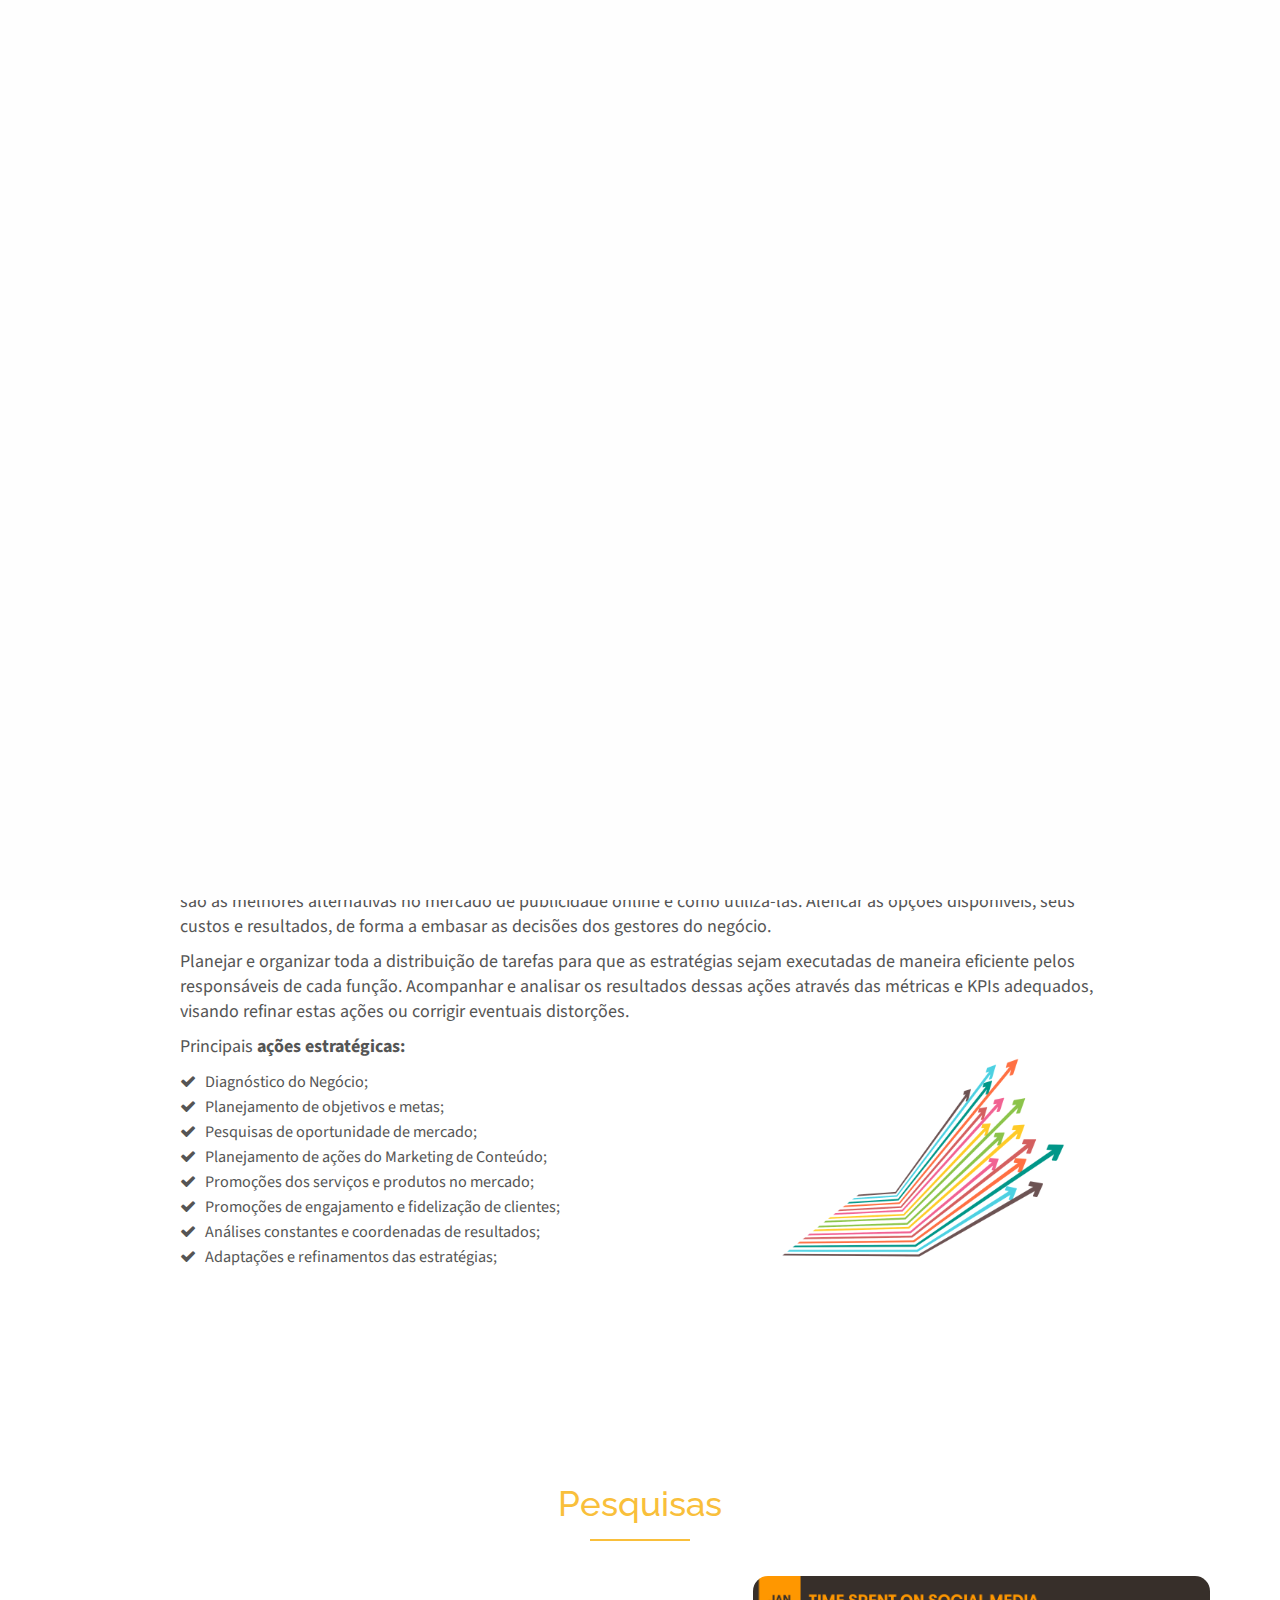
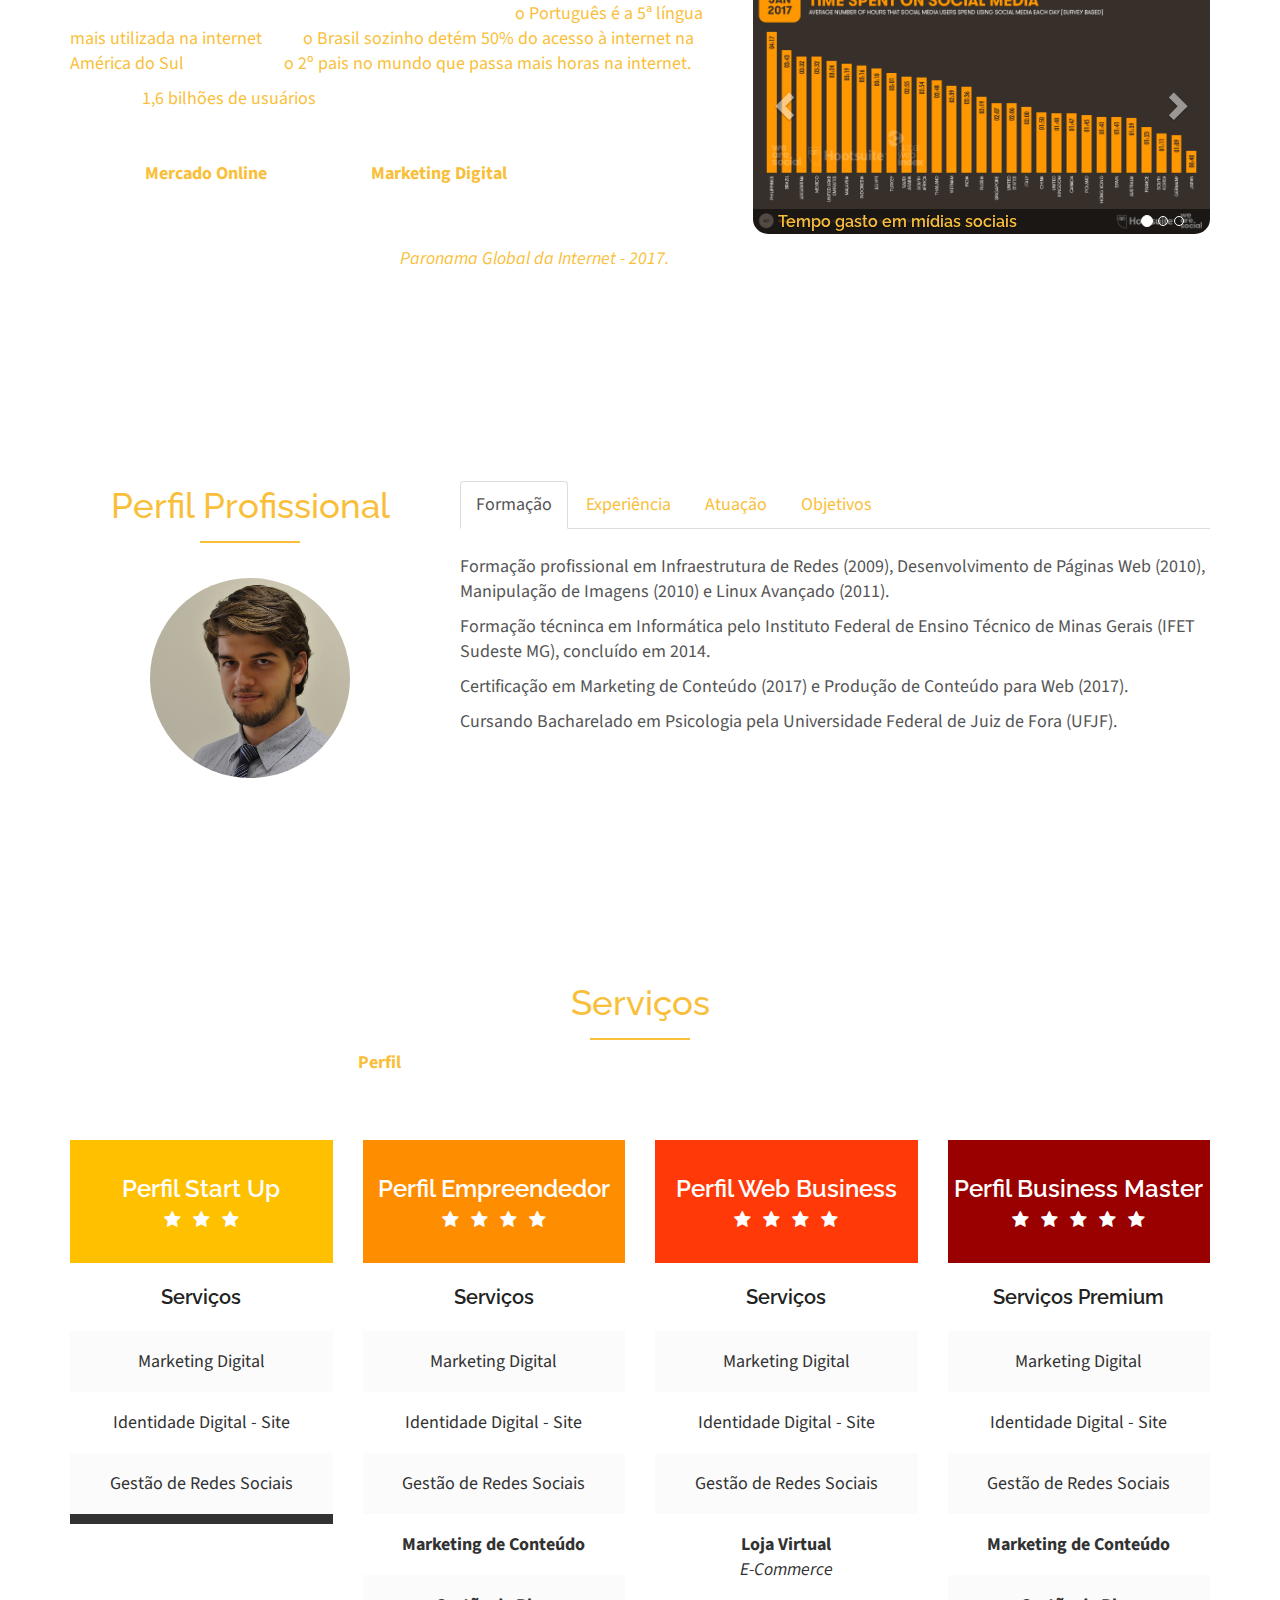
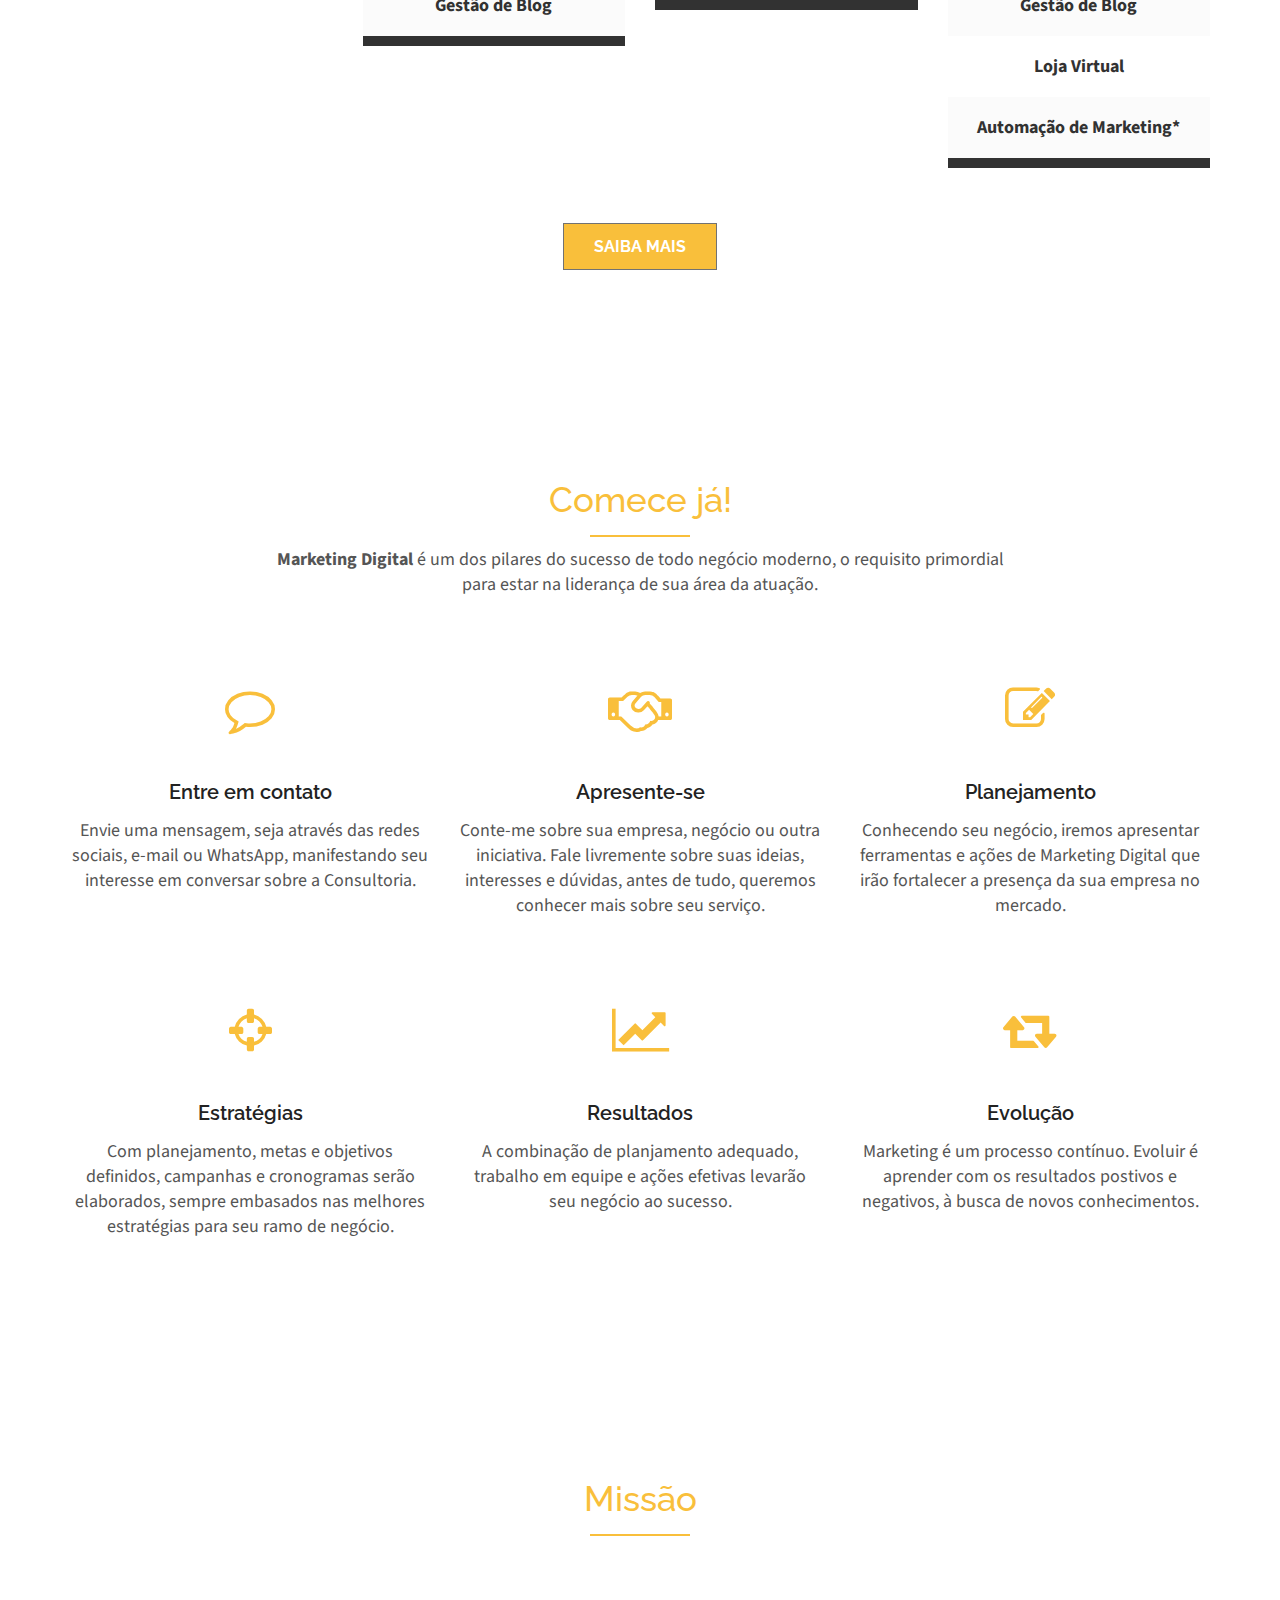
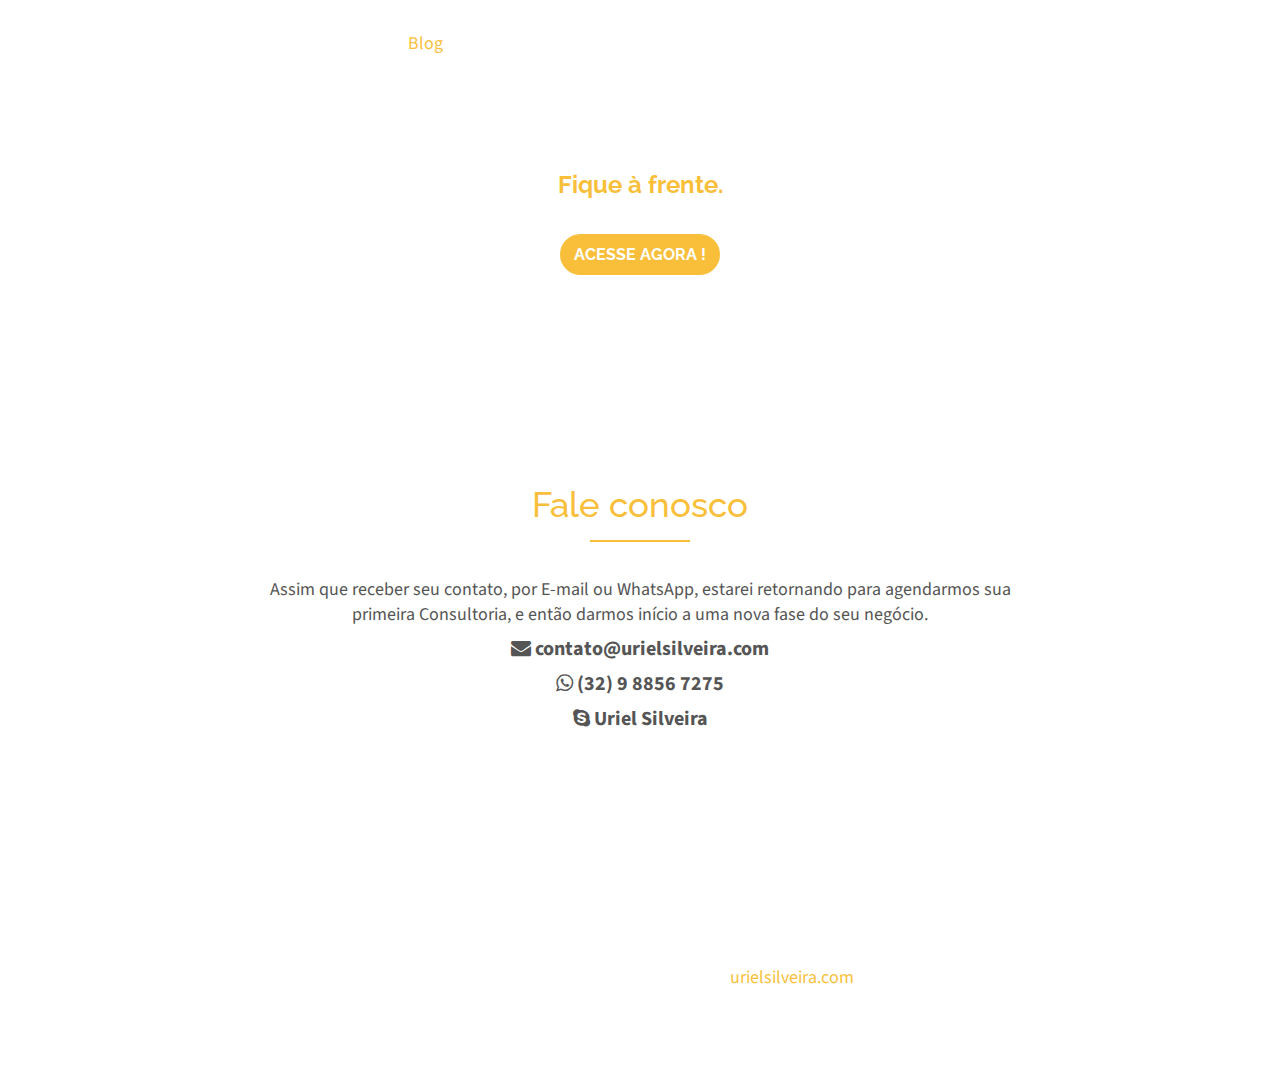
==== commit 331f020e: "[html, servicos, color, style] Revisao completa de todos os textos, de todas as sessoes, em todas as" ====
--- a/index.html
+++ b/index.html
@@ -41,6 +41,8 @@
 
     <!-- ===== Responsive CSS ===== -->
     <link rel="stylesheet" href="css/responsive.css">
+
+    <script src="//load.sumome.com/" data-sumo-site-id="d0cbc78dd56d50992874071e3e8fd4ab92566e2607e6858d1ad154f8b7555cd9" async="async"></script>
 
     <!--[===== if lt IE 9]>
 			<script src="js/html5shiv.js"></script>
@@ -87,10 +89,10 @@
                               <li><a href="#home">Home</a></li>
                               <li><a href="#section-about">Consultoria</a></li>
                               <li><a href="#section-video">Pesquisas</a></li>
-                              <li><a href="#section-portfolio">Sobre mim</a></li>
-                              <li><a href="#section-pricing">Planos</a></li>
+                              <li><a href="#section-portfolio">Perfil</a></li>
+                              <li><a href="#section-pricing">Serviços</a></li>
                               <li><a href="#section-features">Comece Já</a></li>
-                              <li><a href="#section-testimonial">Blog</a></li>
+                              <li><a href="#section-testimonial">Missão</a></li>
                               <li><a href="#section-contact">Contato</a></li>
                           </ul>
                       </div>
@@ -144,16 +146,16 @@
         <div class="row">
           <div class="container text-left">
 
-            <div class="col-md-10 col-md-offset-1">
+            <div class="col-xs-12 col-md-10 col-md-offset-1 text-left">
 
               <p>
-                  O consultor de marketing auxilia organizações e seus gestores a compreender quais são as reais <b>demandas</b> do mercado, produzir <b>soluções</b> eficientes para essas carências, e elaborar a melhor maneira de <b>promover</b> essas soluções para o mercado consumidor através das aplicação do <b>Inbound Marketing</b>, atraindo os clientes, ao invés de forçá-los.
+                  Auxilar as organizações e seus gestores a compreender quais são as reais <b>demandas</b> do mercado, produzir <b>soluções</b> eficientes para essas carências e elaborar a melhor maneira de <b>promover</b> essas soluções para o mercado consumidor através das aplicações do <b>Inbound Marketing</b>, atraindo os clientes ao invés de forçá-los.
               </p>
               <p>
-                  Uma consultoria em marketing digital é um serviço de suporte que auxilia a gestão de um negócio a entender e definir quais são as melhores alternativas no mercado de publicidade online e como utilizá-las. É papel do consultor de marketing digital elencar as opções disponíveis, seus custos e resultados, de forma a embasar as decisões dos gestores do negócio.
+                  A consultoria de marketing digital é um serviço de suporte que auxilia a gestão de um negócio a entender e definir quais são as melhores alternativas no mercado de publicidade online e como utilizá-las. Alencar as opções disponíveis, seus custos e resultados, de forma a embasar as decisões dos gestores do negócio.
               </p>
               <p>
-                O consultor não é quem executa as ações planejadas, e sim, quem planeja e organiza toda a distribuição de tarefas para que as estratégias sejam executadas de maneira eficiente pelos responsáveis por cada função. É também tarefa do consultor acompanhar e analisar os resultados dessas ações através das métricas e KPIs adequados, visando refinar estas ações ou corrigir eventuais distorções.
+                Planejar e organizar toda a distribuição de tarefas para que as estratégias sejam executadas de maneira eficiente pelos responsáveis de cada função. Acompanhar e analisar os resultados dessas ações através das métricas e KPIs adequados, visando refinar estas ações ou corrigir eventuais distorções.
               </p>
 
             </div>
@@ -164,18 +166,18 @@
         <div class="row">
           <div class="container text-left">
 
-            <div class="col-md-5 col-md-offset-1">
-
-              <p>Isso se dá através de <b>ações estratégicas</b>, entre elas:</p>
+            <div class="col-xs-12  col-md-5 col-md-offset-1 text-left">
+
+              <p>Principais <b>ações estratégicas:</b></p>
               <ul class="list-item">
+                <li><i class="fa fa-check"></i> &nbsp Diagnóstico do Negócio;</li>
+                <li><i class="fa fa-check"></i> &nbsp Planejamento de objetivos e metas;</li>
                 <li><i class="fa fa-check"></i> &nbsp Pesquisas de oportunidade de mercado;</li>
-                <li><i class="fa fa-check"></i> &nbsp Planejamento de objetivos e metas;</li>
-                <li><i class="fa fa-check"></i> &nbsp Planejamento de ações de marketing;</li>
-                <li><i class="fa fa-check"></i> &nbsp Produção e publicação de conteúdo de qualidade;</li>
-                <li><i class="fa fa-check"></i> &nbsp Promoção dos serviços e produtos no mercado;</li>
-                <li><i class="fa fa-check"></i> &nbsp Promoção de engajamento e fidelização de clientes;</li>
-                <li><i class="fa fa-check"></i> &nbsp Análise de resultados constante e coordenada;</li>
-                <li><i class="fa fa-check"></i> &nbsp Adaptação e refinamento das estratégias;</li>
+                <li><i class="fa fa-check"></i> &nbsp Planejamento de ações do Marketing de Conteúdo;</li>
+                <li><i class="fa fa-check"></i> &nbsp Promoções dos serviços e produtos no mercado;</li>
+                <li><i class="fa fa-check"></i> &nbsp Promoções de engajamento e fidelização de clientes;</li>
+                <li><i class="fa fa-check"></i> &nbsp Análises constantes e coordenadas de resultados;</li>
+                <li><i class="fa fa-check"></i> &nbsp Adaptações e refinamentos das estratégias;</li>
               </ul>
 
             </div>
@@ -205,11 +207,11 @@
             <div class="row">
                 <div class="col-md-7">
                     <div class="container-video">
-                        <p>A internet não é mais um privilégio da elite, na atualidade já é um recurso popular, e as pesquisas apontam que o Brasil está no topo dos adeptos. Quando percebemos que <a href="http://www.internetworldstats.com/stats7.htm">o Português é a 5ª língua mais utilizada na internet</a>,
-                            que <a href="http://www.internetworldstats.com/stats15.htm">o Brasil sozinho detém 50% do acesso à internet na América do Sul</a>, além de ser <a href="http://wearesocial.com/blog/2017/01/digital-in-2017-global-overview">o 2º pais no mundo que passa mais horas na internet,</a>                            é fácil constatar que a internet faz parte do cotidiano do brasileiro.</p>
-                        <p>Vale citar ainda fato de que só em 2016, <a href="http://wearesocial.com/blog/2017/01/digital-in-2017-global-overview">1,6 bilhões de usuários</a> realizaram compras pela internet (e-commerce), e no Brasil houve um crescimento
-                            de 42% no número de consumidores do mercado digital. Se 90% da nossa população acessa a internet pelo menos uma vez ao dia, se inserir no <strong>Mercado Online</strong> e investir em <strong>Marketing Digital</strong> não é mais um luxo, é uma <em>necessidade emergencial!</em></p>
-                        <p>Para mais informações sobre o uso da internet no Brasil, com gráficos e análises econômicas, sociais e tecnológicas, acesse: <a href="http://blog.urielsilveira.com/panorama-global-da-internet-em-2017/"><em>Paronama Global da Internet - 2017.</em></a></p>
+                        <p>A internet hoje é um recurso amplamente difundido. As pesquisas apontam que o Brasil está no topo dos adeptos. Quando percebemos que <a href="http://www.internetworldstats.com/stats7.htm">o Português é a 5ª língua mais utilizada na internet</a>,
+                            que <a href="http://www.internetworldstats.com/stats15.htm">o Brasil sozinho detém 50% do acesso à internet na América do Sul</a>, além de ser <a href="http://wearesocial.com/blog/2017/01/digital-in-2017-global-overview">o 2º pais no mundo que passa mais horas na internet.</a></p>
+                        <p>Em 2016, <a href="http://wearesocial.com/blog/2017/01/digital-in-2017-global-overview">1,6 bilhões de usuários</a> realizaram compras pela internet (e-commerce), no Brasil houve um crescimento
+                            de 42% no número de consumidores no mercado digital. Se 90% da nossa população acessa a internet pelo menos uma vez ao dia, inserir no <strong>Mercado Online</strong> e investir em <strong>Marketing Digital</strong> é uma <em>necessidade emergencial.</em></p>
+                        <p>Quer mais informações sobre o uso da internet no Brasil, com gráficos e análises econômicas, sociais e tecnológicas, acesse: <a href="http://blog.urielsilveira.com/panorama-global-da-internet-em-2017/"><em>Paronama Global da Internet - 2017.</em></a></p>
                     </div>
                 </div>
                 <div class="col-md-5">
@@ -271,7 +273,7 @@
 
             <div class="row">
                 <div class="col-md-4 text-center">
-                    <h2>Sobre mim</h2>
+                    <h2>Perfil Profissional</h2>
                     <div class="underline">
                     </div>
                     <br>
@@ -283,12 +285,12 @@
                         <li class="active"><a data-toggle="tab" href="#formacao">Formação</a></li>
                         <li><a data-toggle="tab" href="#experiencia">Experiência</a></li>
                         <li><a data-toggle="tab" href="#atuacao">Atuação</a></li>
-                        <li><a data-toggle="tab" href="#interesses">Interesses pessoais</a></li>
+                        <li><a data-toggle="tab" href="#objetivos">Objetivos</a></li>
                     </ul>
                     <br>
                     <div class="tab-content">
                         <div id="formacao" class="tab-pane fade in active">
-                            <h3>Formação</h3>
+
                             <p>Formação profissional em Infraestrutura de Redes (2009), Desenvolvimento de Páginas Web (2010), Manipulação de Imagens (2010) e Linux Avançado (2011).</p>
                             <p>Formação técninca em Informática pelo Instituto Federal de Ensino Técnico de Minas Gerais (IFET Sudeste MG), concluído em 2014. </p>
                             <p>Certificação em Marketing de Conteúdo (2017) e Produção de Conteúdo para Web (2017).</p>
@@ -296,22 +298,21 @@
 
                         </div>
                         <div id="experiencia" class="tab-pane fade">
-                            <h3>Experiência</h3>
-                            <p>Iniciei minha carreira profissional em 2012, atuando no setor de TI do IFET Sudeste MG, participando principalmente na área de suporte técnico, envolvendo administração e manutenção de hardware, software e insfraestrutura de redes. </p>
-                            <p>Também no mesmo instituto, participei de um projeto de extensão de Desenvolvimento para iOS, atuando como designer no setor de criação de interfaces para apps (UI/UX).</p>
-                            <p>Após a formação técnica atuei na área de desenvolvimento software, envolvido principalmente com as etapas de testagem, implementação de software e relacionamento com o usuário final/consumidor.</p>
+
+                            <p>Desde 2012 atuando no setor de TI do IFET Sudeste MG, principalmente na área de suporte técnico, envolvendo administração e manutenção de hardware, software e insfraestrutura de redes. </p>
+                            <p>Participação no projeto de extensão de Desenvolvimento para iOS, como designer no setor de criação de interfaces para apps (UI/UX).</p>
+                            <p>Atuação na área de desenvolvimento softwares, principalmente com as etapas de testes, implementação de software e relacionamento com o usuário final/consumidor.</p>
                         </div>
                         <div id="atuacao" class="tab-pane fade">
-                            <h3>Atuação</h3>
-                            <p>Atualmente trabalho como <em>Consultor de Marketing Digital</em> para empresas e pequenos negócios, elaborando estratégias de marketing e ações que promovam a marca e soluções de mercado.</p>
-                            <p>No desempenho da minha função, juntamente com os gestores do negócio, definimos os objetivos e metas da empresa, traçamos o perfil dos clientes e suas necessidades, analisamos a dinâmica de mercado, e então, construímos um planejamento de tarefas claro e bem definido, que irá guiar o fluxo do negócio.</p>
-                            <p>Além disso, monitoro constantemente a dinâmica das atividades da empresa, as métricas das campanhas de marketing os resultados das ações de negócio, já programando o refinamento das ativades em tempo real, acompanhando sempre as tendências de mercado.</p>
-                            <p>Tanto na análise da dinâmica da empresa quanto no estudo de clientes, do fluxo de trabalho ao comportamento consumidor, a formação em Psicologia concede embasamento teórico-prático para a compreensão e elaboração de ações mais eficientes e precisas, associada aos estudos constantes em Marketing Digital e Marketing de Conteúdo.</p>
-                        </div>
-                        <div id="interesses" class="tab-pane fade">
-                            <h3>Interesses pessoais</h3>
-                            <p>Não apenas de trabalho vive o ser humano! Nas horas vagas, livros preenchem o tempo e a mente, especialmente clássicos ou boas recomendações de amigos. As noites em claro costumam render bons devaneios e inspirações para os textos e poemas que escrevo.</p>
-                            <p>Séries e filmes também têm seu lugar nos momentos de passatampo, além de documentários e artigos sobre artes, cultura, design e conhecimentos em geral. E claro, a dose certa de música e café se faz sempre presente no <i>background</i> do cotidiano, entre doses de trabalho e descanso.</p>
+
+                            <p><em>Consultoria de Marketing Digital</em> para pequenas, médias e grandes empresas, elaborando estratégias de marketing e ações que promovam a marca e soluções de mercado.</p>
+                            <p>Definir objetivos e metas da empresa, traçando o perfil dos clientes e suas necessidades, analisando a dinâmica de mercado e construindo um planejamento de tarefas claro e bem definido, guindo o fluxo do negócio.</p>
+                            <p>Monitorar constantemente a dinâmica das atividades da empresa, as métricas das campanhas de marketing, os resultados das ações de negócios, programando o refinamento das ativades em tempo real e acompanhando as tendências de mercado.</p>
+                            <p>Aplicar a Psicologia com embasamento teórico-prático para a compreensão e elaboração de ações mais eficientes e precisas, associadas aos estudos constantes em Marketing Digital e de Conteúdo. Tanto na análise da dinâmica da empresa quanto no estudo de clientes, do fluxo de trabalho ao comportamento consumidor.</p>
+                        </div>
+                        <div id="objetivos" class="tab-pane fade">
+
+                            <p>Realizar ações efetivas de Marketing Digital que otimizem os processos de produção das empresas, de modo que se adequem às necessidades do mercado, satisfazendo as necessidades dos clientes e maximizando os resultados da companhia. </p>
                         </div>
                     </div>
                 </div>
@@ -326,26 +327,26 @@
     <section id="section-pricing" class="section-pricing bgc-two">
         <div class="container">
 
-            <h2>Planos</h2>
+            <h2>Serviços</h2>
             <div class="underline">
             </div>
 
             <div class="sub-sub">
-                <p>Encontre o Plano que melhor abrace seus objetivos!</p>
-                <p>Deseja conhecer mais? Clique em <strong>Saiba mais!</strong> para entender melhor cada serviço.</p>
-                <p>Está pensando em algo e deseja um <b>Plano Personalizado?</b> Entre em contato e juntos iremos constuir o melhor para seu negócio!</p>
+                <p>O <strong>Perfil</strong> que melhor definir seu negócio servirá de base para os planejamentos.</p>
             </div>
 
 
             <div class="pricing-table">
               <div class="row">
 
-                <!-- ===== Plano StartUp I ===== -->
-                <div class="col-md-4">
-                    <div class="package background-color-white">
-                        <div class="header-dark psu">
-                            <h3>Plano Start Up I</h3>
+                <!-- ===== Perfil StartUp ===== -->
+                <div class="col-sm-6 col-lg-3">
+                  <div class="package-center background-color-white">
+                      <div class="header psu">
+                            <h3>Perfil Start Up</h3>
                             <div class="sub-sub">
+                                <i class="fa fa-star"></i> &nbsp
+                                <i class="fa fa-star"></i> &nbsp
                                 <i class="fa fa-star"></i>
                             </div>
                         </div>
@@ -354,38 +355,35 @@
                         <div class="package-features">
                             <ul>
                                 <li>
-                                    <h4>Pacotes:</h4>
+                                    <h4>Serviços</h4>
                                 </li>
                                 <li>
                                     Marketing Digital
                                 </li>
                                 <li>
-                                    <strong>Bônus:</strong>
-                                </li>
-                                <li>
-                                  <em>Gestão de Redes Sociais:</em><br>
-                                  <em>Página no Facebook</em>
+                                    Identidade Digital - Site
+                                </li>
+                                <li>
+                                    Gestão de Redes Sociais
                                 </li>
                             </ul>
-                            <div class="bottom-row">
-                                <div class="column-button">
-                                    <div id="call_to_action-1">
-                                        <a href="servicos.html" class="btn secondary-button">Saiba mais!</a>
-                                    </div>
-                                </div>
-                            </div>
-                        </div>
-                    </div>
-                </div>
-                <!-- ===== End Plano StartUp I ===== -->
-
-                <!-- ===== Plano StartUp II ===== -->
-                <div class="col-md-4">
-                    <div class="package background-color-white">
-                        <div class="header-dark psu">
-                            <h3>Plano Start Up II</h3>
+
+                        </div>
+                    </div>
+                </div>
+                <!-- ===== End Perfil StartUp ===== -->
+
+
+                <!-- ===== Perfil Empreendedor ===== -->
+                <div class="col-sm-6 col-lg-3">
+                    <div class="package-center background-color-white">
+                        <div class="header pem">
+                            <h3>Perfil Empreendedor</h3>
                             <div class="sub-sub">
-                                <i class="fa fa-star"></i> &nbsp <i class="fa fa-star"></i>
+                                <i class="fa fa-star"></i> &nbsp
+                                <i class="fa fa-star"></i> &nbsp
+                                <i class="fa fa-star"></i> &nbsp
+                                <i class="fa fa-star"></i>
                             </div>
                         </div>
 
@@ -393,41 +391,40 @@
                         <div class="package-features">
                             <ul>
                                 <li>
-                                    <h4>Pacotes:</h4>
+                                    <h4>Serviços</h4>
                                 </li>
                                 <li>
                                     Marketing Digital
                                 </li>
                                 <li>
-                                    Site do Negócio
-                                </li>
-                                <li>
-                                    <strong>Bônus:</strong>
-                                </li>
-                                <li>
-                                  <em>Gestão de Redes Sociais:</em><br>
-                                  <em>Página no Facebook</em>
+                                  Identidade Digital - Site
+                                </li>
+                                <li>
+                                    Gestão de Redes Sociais
+                                </li>
+                                <li>
+                                    <b>Marketing de Conteúdo</b>
+                                </li>
+                                <li>
+                                    <b>Gestão de Blog</b>
                                 </li>
                             </ul>
-                            <div class="bottom-row">
-                                <div class="column-button">
-                                    <div id="call_to_action-1">
-                                        <a href="servicos.html" class="btn secondary-button">Saiba mais!</a>
-                                    </div>
-                                </div>
-                            </div>
-                        </div>
-                    </div>
-                </div>
-                <!-- ===== End Plano StartUp II ===== -->
-
-                <!-- ===== Plano StartUp III ===== -->
-                <div class="col-md-4">
-                    <div class="package background-color-white">
-                        <div class="header-dark psu">
-                            <h3>Plano Start Up III</h3>
+
+                        </div>
+                    </div>
+                </div>
+                <!-- ===== End Perfil Empreendedor ===== -->
+
+                <!-- ===== Perfil Web Business ===== -->
+                <div class="col-sm-6 col-lg-3">
+                    <div class="package-center background-color-white">
+                        <div class="header pwb">
+                            <h3>Perfil Web Business</h3>
                             <div class="sub-sub">
-                                <i class="fa fa-star"></i> &nbsp <i class="fa fa-star"></i> &nbsp <i class="fa fa-star"></i>
+                                <i class="fa fa-star"></i> &nbsp
+                                <i class="fa fa-star"></i> &nbsp
+                                <i class="fa fa-star"></i> &nbsp
+                                <i class="fa fa-star"></i>
                             </div>
                         </div>
 
@@ -435,47 +432,37 @@
                         <div class="package-features">
                             <ul>
                                 <li>
-                                    <h4>Pacotes:</h4>
+                                    <h4>Serviços</h4>
                                 </li>
                                 <li>
                                     Marketing Digital
                                 </li>
                                 <li>
-                                    Site do Negócio
-                                </li>
-                                <li>
-                                    Blog do Negócio
-                                </li>
-                                <li>
-                                    <strong>Bônus:</strong>
-                                </li>
-                                <li>
-                                  <em>Gestão de Redes Sociais:</em><br>
-                                  <em>Página no Facebook</em>
+                                  Identidade Digital - Site
+                                </li>
+                                <li>
+                                    Gestão de Redes Sociais
+                                </li>
+                                <li>
+                                    <b>Loja Virtual</b><br><em>E-Commerce</em>
                                 </li>
                             </ul>
-                            <div class="bottom-row">
-                                <div class="column-button">
-                                    <div id="call_to_action-1">
-                                        <a href="servicos.html" class="btn secondary-button">Saiba mais!</a>
-                                    </div>
-                                </div>
-                            </div>
-                        </div>
-                    </div>
-                </div>
-                <!-- ===== End Plano StartUp III ===== -->
-
-              </div>
-
-              <div class="row">
-
-                <!-- ===== Plano Empreendedor I ===== -->
-                <div class="col-md-4">
-                  <div class="package-center background-color-white">
-                      <div class="header pem">
-                            <h3>Plano Empreendedor I</h3>
+
+                        </div>
+                    </div>
+                </div>
+                <!-- ===== End Perfil Web Business ===== -->
+
+                <!-- ===== Perfil Web Business ===== -->
+                <div class="col-sm-6 col-lg-3">
+                    <div class="package-center background-color-white">
+                        <div class="header pbm">
+                            <h3>Perfil Business Master</h3>
                             <div class="sub-sub">
+                                <i class="fa fa-star"></i> &nbsp
+                                <i class="fa fa-star"></i> &nbsp
+                                <i class="fa fa-star"></i> &nbsp
+                                <i class="fa fa-star"></i> &nbsp
                                 <i class="fa fa-star"></i>
                             </div>
                         </div>
@@ -484,266 +471,46 @@
                         <div class="package-features">
                             <ul>
                                 <li>
-                                    <h4>Pacotes:</h4>
+                                    <h4>Serviços Premium</h4>
                                 </li>
                                 <li>
                                     Marketing Digital
                                 </li>
                                 <li>
-                                    Marketing de Conteúdo
-                                </li>
-                                <li>
-                                    <strong>Bônus:</strong>
-                                </li>
-                                <li>
-                                  <em>Gestão de Redes Sociais:</em><br>
-                                  <em>Página no Facebook</em>
+                                    Identidade Digital - Site
+                                </li>
+                                <li>
+                                    Gestão de Redes Sociais
+                                </li>
+                                <li>
+                                    <b>Marketing de Conteúdo</b>
+                                </li>
+                                <li>
+                                    <b>Gestão de Blog</b>
+                                </li>
+                                <li>
+                                    <b>Loja Virtual</b>
+                                </li>
+                                <li>
+                                    <b>Automação de Marketing*</b>
                                 </li>
                             </ul>
-                            <div class="bottom-row">
-                                <div class="column-button">
-                                    <div id="call_to_action-1">
-                                        <a href="servicos.html" class="btn secondary-button">Saiba mais!</a>
-                                    </div>
-                                </div>
-                            </div>
-                        </div>
-                    </div>
-                </div>
-                <!-- ===== End Plano Empreendedor I ===== -->
-
-                <!-- ===== Plano Plano Empreendedor II ===== -->
-                <div class="col-md-4">
-                    <div class="package-center background-color-white">
-                        <div class="header pem">
-                            <h3>Plano Plano Empreendedor II</h3>
-                            <div class="sub-sub">
-                                <i class="fa fa-star"></i> &nbsp <i class="fa fa-star"></i>
-                            </div>
-                        </div>
-
-                        <!-- ===== Package Details ===== -->
-                        <div class="package-features">
-                            <ul>
-                                <li>
-                                    <h4>Pacotes:</h4>
-                                </li>
-                                <li>
-                                    Marketing Digital
-                                </li>
-                                <li>
-                                    Marketing de Conteúdo
-                                </li>
-                                <li>
-                                    Site do Negócio
-                                </li>
-                                <li>
-                                    <strong>Bônus:</strong>
-                                </li>
-                                <li>
-                                  <em>Gestão de Redes Sociais:</em><br>
-                                  <em>Página no Facebook</em>
-                                </li>
-                            </ul>
-                            <div class="bottom-row">
-                                <div class="column-button">
-                                    <div id="call_to_action-1">
-                                        <a href="servicos.html" class="btn secondary-button">Saiba mais!</a>
-                                    </div>
-                                </div>
-                            </div>
-                        </div>
-                    </div>
-                </div>
-                <!-- ===== End Plano Empreendedor II ===== -->
-
-                <!-- ===== Plano Empreendedor III ===== -->
-                <div class="col-md-4">
-                    <div class="package-center background-color-white">
-                        <div class="header pem">
-                            <h3>Plano Empreendedor III</h3>
-                            <div class="sub-sub">
-                                <i class="fa fa-star"></i> &nbsp <i class="fa fa-star"></i> &nbsp <i class="fa fa-star"></i>
-                            </div>
-                        </div>
-
-                        <!-- ===== Package Details ===== -->
-                        <div class="package-features">
-                            <ul>
-                                <li>
-                                    <h4>Pacotes:</h4>
-                                </li>
-                                <li>
-                                    Marketing Digital
-                                </li>
-                                <li>
-                                    Marketing de Conteúdo
-                                </li>
-                                <li>
-                                    Site do Negócio
-                                </li>
-                                <li>
-                                    Blog do Negócio
-                                </li>
-                                <li>
-                                    <strong>Bônus:</strong>
-                                </li>
-                                <li>
-                                  <em>Gestão de Redes Sociais:</em><br>
-                                  <em>Página no Facebook</em>
-                                </li>
-                            </ul>
-                            <div class="bottom-row">
-                                <div class="column-button">
-                                    <div id="call_to_action-1">
-                                        <a href="servicos.html" class="btn secondary-button">Saiba mais!</a>
-                                    </div>
-                                </div>
-                            </div>
-                        </div>
-                    </div>
-                </div>
-                <!-- ===== End Plano Empreendedor III ===== -->
+
+                        </div>
+                    </div>
+                </div>
+                <!-- ===== End Perfil Web Business ===== -->
 
               </div>
 
               <div class="row">
-
-                <!-- ===== Plano Web Business I ===== -->
-                <div class="col-md-4">
-                  <div class="package-center background-color-white">
-                      <div class="header pwb">
-                            <h3>Plano Web Business I</h3>
-                            <div class="sub-sub">
-                                <i class="fa fa-star"></i>
-                            </div>
-                        </div>
-
-                        <!-- ===== Package Details ===== -->
-                        <div class="package-features">
-                            <ul>
-                                <li>
-                                    <h4>Pacotes:</h4>
-                                </li>
-                                <li>
-                                    Marketing Digital
-                                </li>
-                                <li>
-                                    Loja Virtual Pequena <br>
-                                    <em>Cadastro de até 50 itens</em>
-                                </li>
-                                <li>
-                                    <strong>Bônus:</strong>
-                                </li>
-                                <li>
-                                  <em>Gestão de Redes Sociais:</em><br>
-                                  <em>Página no Facebook</em>
-                                </li>
-                            </ul>
-                            <div class="bottom-row">
-                                <div class="column-button">
-                                    <div id="call_to_action-1">
-                                        <a href="servicos.html" class="btn secondary-button">Saiba mais!</a>
-                                    </div>
-                                </div>
-                            </div>
-                        </div>
-                    </div>
-                </div>
-                <!-- ===== End Plano Web Business I ===== -->
-
-                <!-- ===== Plano Web Business II ===== -->
-                <div class="col-md-4">
-                    <div class="package-center background-color-white">
-                        <div class="header pwb">
-                            <h3>Plano Web Business II</h3>
-                            <div class="sub-sub">
-                                <i class="fa fa-star"></i> &nbsp <i class="fa fa-star"></i>
-                            </div>
-                        </div>
-
-                        <!-- ===== Package Details ===== -->
-                        <div class="package-features">
-                            <ul>
-                                <li>
-                                    <h4>Pacotes:</h4>
-                                </li>
-                                <li>
-                                    Marketing Digital
-                                </li>
-                                <li>
-                                    Loja Virtual Média <br>
-                                    <em>Cadastro de até 100 itens</em>
-                                </li>
-                                <li>
-                                    <strong>Bônus:</strong>
-                                </li>
-                                <li>
-                                  <em>Gestão de Redes Sociais:</em><br>
-                                  <em>Página no Facebook</em>
-                                </li>
-                            </ul>
-                            <div class="bottom-row">
-                                <div class="column-button">
-                                    <div id="call_to_action-1">
-                                        <a href="servicos.html" class="btn secondary-button">Saiba mais!</a>
-                                    </div>
-                                </div>
-                            </div>
-                        </div>
-                    </div>
-                </div>
-                <!-- ===== End Plano Web Business II ===== -->
-
-                <!-- ===== Plano Web Business III ===== -->
-                <div class="col-md-4">
-                    <div class="package-center background-color-white">
-                        <div class="header pwb">
-                            <h3>Plano Web Business III</h3>
-                            <div class="sub-sub">
-                                <i class="fa fa-star"></i> &nbsp <i class="fa fa-star"></i> &nbsp <i class="fa fa-star"></i>
-                            </div>
-                        </div>
-
-                        <!-- ===== Package Details ===== -->
-                        <div class="package-features">
-                            <ul>
-                                <li>
-                                    <h4>Pacotes:</h4>
-                                </li>
-                                <li>
-                                    Marketing Digital
-                                </li>
-                                <li>
-                                    Loja Virtual Grande <br>
-                                    <em>Cadastro de mais de 100 itens</em>
-                                </li>
-                                <li>
-                                    <strong>Bônus:</strong>
-                                </li>
-                                <li>
-                                  <em>Gestão de Redes Sociais:</em><br>
-                                  <em>Página no Facebook</em><br>
-                                  <em>+ Uma Rede de Sua Escolha !</em>
-                                </li>
-                            </ul>
-                            <div class="bottom-row">
-                                <div class="column-button">
-                                    <div id="call_to_action-1">
-                                        <a href="servicos.html" class="btn secondary-button">Saiba mais!</a>
-                                    </div>
-                                </div>
-                            </div>
-                        </div>
-                    </div>
-                </div>
-                <!-- ===== End Plano Web Business III ===== -->
+                <br><br>
+
+                    <div id="call_to_action-1">
+                      <a href="servicos.html" class="btn secondary-button">Saiba mais</a>
+                    </div>
 
               </div>
-
-
-
-            </div>
         </div>
 
         </div>
@@ -761,7 +528,7 @@
                 <div class="row">
                     <div class="col-md-8 col-md-offset-2">
                         <div class="sub-sub">
-                            <b>Marketing Digital</b> não é apenas uma vantagem, é um dos pilares do sucesso de todo negócio moderno, é o requisito primordial para estar na liderança de sua área de atuação! Após aprender um pouco sobre esse recurso poderosíssimo, informar-se com dados de pesquisas atuais, conhecer os principais planos, surge o interesse em evoluir seu negócio para um outro nível. É nesse momento que entra o serviço de <b>Consultoria!</b>
+                            <b>Marketing Digital</b> é um dos pilares do sucesso de todo negócio moderno, o requisito primordial para estar na liderança de sua área da atuação.
 
                         </div>
                     </div>
@@ -773,7 +540,7 @@
                     <div class="row">
 
                         <!-- ===== Feature Post===== -->
-                        <div class="col-md-4">
+                        <div class="col-sm-4 col-md-4">
                             <div class="feature">
                                 <div class="icon">
                                     <i class="fa fa-comment-o"></i>
@@ -786,27 +553,27 @@
                         </div>
 
                         <!-- ===== Feature Post===== -->
-                        <div class="col-md-4">
+                        <div class="col-sm-4 col-md-4">
                             <div class="feature">
                                 <div class="icon">
                                     <i class="fa fa-handshake-o"></i>
                                 </div>
                                 <h4>Apresente-se</h4>
                                 <p>
-                                    Conte-me sobre sua empresa, negócio ou outra iniciativa. Fale livremente sobre suas ideias, interesses e dúvidas, antes de tudo, quero conhecer mais sobre seu serviço.
+                                    Conte-me sobre sua empresa, negócio ou outra iniciativa. Fale livremente sobre suas ideias, interesses e dúvidas, antes de tudo, queremos conhecer mais sobre seu serviço.
                                 </p>
                             </div>
                         </div>
 
                         <!-- ===== Feature Post===== -->
-                        <div class="col-md-4">
+                        <div class="col-sm-4 col-md-4">
                             <div class="feature">
                                 <div class="icon">
                                     <i class="fa fa-edit"></i>
                                 </div>
                                 <h4>Planejamento</h4>
                                 <p>
-                                    Conhecendo seu negócio, irei apresentar modelos, ferramentas e ações de Marketing Digital que irão fortalecer a presença da sua empresa no mercado.
+                                    Conhecendo seu negócio, iremos apresentar ferramentas e ações de Marketing Digital que irão fortalecer a presença da sua empresa no mercado.
                                 </p>
                             </div>
                         </div>
@@ -815,70 +582,65 @@
                     <div class="row">
 
                         <!-- ===== Feature Post===== -->
-                        <div class="col-md-4">
+                        <div class="col-sm-4 col-md-4">
                             <div class="feature">
                                 <div class="icon">
                                     <i class="fa fa-crosshairs"></i>
                                 </div>
                                 <h4>Estratégias</h4>
                                 <p>
-                                    Com metas e objetivos definidos, campanhas e cronogramas serão elaborados, sempre embasados nas melhores estratégias para seu ramo de negócio.
+                                    Com planejamento, metas e objetivos definidos, campanhas e cronogramas serão elaborados, sempre embasados nas melhores estratégias para seu ramo de negócio.
                             </div>
                         </div>
 
                         <!-- ===== Feature Post===== -->
-                        <div class="col-md-4">
+                        <div class="col-sm-4 col-md-4">
                             <div class="feature">
                                 <div class="icon">
                                     <i class="fa fa-line-chart"></i>
                                 </div>
                                 <h4>Resultados</h4>
                                 <p>
-                                    Cada ação será acompanhada e cada resultado será mensurado. A análise dos dados irá guiar o rumo do seu negócio para o caminho mais lucrativo e rentável.
+                                    A combinação de planjamento adequado, trabalho em equipe e ações efetivas levarão seu negócio ao sucesso.
                                 </p>
                             </div>
                         </div>
 
                         <!-- ===== Feature Post===== -->
-                        <div class="col-md-4">
+                        <div class="col-sm-4 col-md-4">
                             <div class="feature">
                                 <div class="icon">
                                     <i class="fa fa-retweet"></i>
                                 </div>
                                 <h4>Evolução</h4>
                                 <p>
-                                    Marketing é um processo contínuo. Evoluir é aprender com os resultados anteriores, reaplicar o que deu certo e buscar novos conhecimentos.
+                                    Marketing é um processo contínuo. Evoluir é aprender com os resultados postivos e negativos, à busca de novos conhecimentos.
                                 </p>
                             </div>
                         </div>
                     </div>
                 </div>
 
-                <br><br>
-                <div class="underline"></div>
-                <h3>Para você que está interessado em evoluir seu negócio, há uma surpresa no final!</h3>
-                <div class="underline"></div>
             </div>
 
         </section>
 
-    <!-- ===== Blog Section ===== -->
+    <!-- ===== Missão Section ===== -->
     <section id="section-testimonial" class="section-video bgc-two">
 
 
         <div class="container">
 
-            <h2>Fique à Frente!</h2>
+            <h2>Missão</h2>
             <div class="underline">
             </div>
             <br>
             <div class="row">
                 <div class="col-md-8 col-md-offset-2">
 
-                    <p>Não basta apenas uma excelente prestação de serviço, é também fundamental ter acesso a uma fonte de conteúdo de qualidade e conectada às tendências mais fortes do mercado!</p>
-                    <p>Através do meu <a href="http://blog.urielsilveira.com">Blog</a> divulgo novidades sobre as tecnologias e práticas que estão sendo mais utilizadas no momento, além de publicar artigos sobre Marketing, Empreendedorismo e Gestão de Negócios.</p>
-                    <p>No blog também publico traduções de artigos escritos pelas maiores referências na comunidade internacional, profissionais de Marketing, Empreendedores, Administradores e revolucionários no mercado contemporâneo.</p>
-
+                    <p>É fundamental ter acesso a uma fonte de conteúdo de qualidade e conectada às tendências mais fortes do mercado.</p>
+                    <p>Através do nosso <a href="http://blog.urielsilveira.com">Blog</a> acompanhe as novidades sobre as tecnologias e práticas que estão sendo mais utilizadas no momento, com publicações de artigos sobre Marketing, Empreendedorismo e Gestão de Negócios, traduções de artigos escritos pelas maiores referências na comunidade internacional, profissionais de Marketing, Empreendedores, Administradores e revolucionários no mercado contemporâneo.</p>
+                    <h3><strong>Fique à frente.</strong></h3>
                     <br>
                     <a href="http://blog.urielsilveira.com" class="btn standard-button">Acesse agora !</a>
                 </div>
@@ -897,18 +659,23 @@
             <div class="row">
                 <div class="col-md-8 col-md-offset-2">
 
-                    <h2>Contato</h2>
+                    <h2>Fale conosco</h2>
                     <div class="underline"></div>
                     <div class="sub-sub">
-                        <br>
-                        <p>Marketing Digital é para <b>você</b> que tem espírito empreendedor, que possui visão de crescimento, que deseja expandir a presença de sua marca e intensificar sua participação no mercado!</p>
-                        <p><b>Não perca tempo!</b> Agende sua primeira Consultoria <b><u>gratuitamente!</u></b> Tire todas as suas dúvidas e descubra o potencial de crescimento que o trabalho de marketing irá promover em seu negócio!</p>
-                        <br>
-                        <p>Entre em contato agora mesmo através do E-Mail ou WhatsApp:</p>
-
-                        <p><span><i class="fa fa-envelope contact-icon"></i></span> <b>contato@urielsilveira.com</b></p>
-
-                        <p><span><i class="fa fa-whatsapp contact-icon"></i></span> <b>(32) 9 8856 7275</b></p>
+                      <br>
+                      <p>Assim que receber seu contato, por E-mail ou WhatsApp, estarei retornando para agendarmos sua primeira Consultoria, e então darmos início a uma nova fase do seu negócio.</p>
+
+
+                      </button>
+                      <p class="contato">
+                        <span><i class="fa fa-envelope contact-icon"></i></span> <b>contato@urielsilveira.com</b>
+                      </p>
+                      <p class="contato">
+                        <span><i class="fa fa-whatsapp contact-icon"></i></span> <b>(32) 9 8856 7275</b>
+                      </p>
+                      <p class="contato">
+                        <span><i class="fa fa-skype contact-icon"></i></span> <b>Uriel Silveira</b>
+                      </p>
                     </div>
 
                 </div>
@@ -923,17 +690,16 @@
     <footer class="bgc-two">
         <div class="container">
 
-
-
-            <ul class="social-icons">
-                <li><a href="#"><i class="fa fa-facebook"></i></a></li>
-                <li><a href="https://twitter.com/uriel_silveira"><i class="fa fa-twitter"></i></a></li>
-                <li><a href="https://plus.google.com/+UrielSilveira_Contato"><i class="fa fa-google"></i></a></li>
-            </ul>
-
-            <div class="copyright">
-                2017 - Todos os Direitos Reservados &copy - <a href="http://urielsilveira.com">urielsilveira.com</a>
-            </div>
+          <ul class="social-icons">
+              <li><a href="#"><i class="fa fa-facebook"></i></a></li>
+              <li><a href="https://twitter.com/uriel_silveira"><i class="fa fa-twitter"></i></a></li>
+              <li><a href="https://www.linkedin.com/in/uriel-silveira/"><i class="fa fa-linkedin"></i></a></li>
+              <li><a href="https://plus.google.com/u/0/+UrielSilveiraConsultoria"><i class="fa fa-google"></i></a></li>
+          </ul>
+
+          <div class="copyright">
+              2017 - &copy Todos os Direitos Reservados - <a href="http://urielsilveira.com">urielsilveira.com</a>
+          </div>
         </div>
     </footer>
 
--- a/css/colors/color.css
+++ b/css/colors/color.css
@@ -45,7 +45,7 @@
 h2, h6 {
   color: #F9BF3B !important;
 }
-.package .psu {
+.package-center .psu {
   background-color: #FFC000;
 }
 .package-center .pem {
@@ -54,6 +54,9 @@
 .package-center .pwb {
   background-color: #FF3908;
 }
+.package-center .pbm {
+  background-color: #990000;
+}
 .package-features .bottom-row .standard-button {
   background-color: #F9BF3B;
 }
@@ -61,19 +64,17 @@
   background-color: #fff;
     border-color: #F9BF3B !important;
 }
-.package-features .bottom-row .secondary-button {
+.secondary-button {
   margin: 0;
   padding: 5px 15px;
   vertical-align: middle;
     background-color: #F9BF3B;
     border: 1px solid transparent;
 }
-.package-features .bottom-row .secondary-button:hover {
+ .secondary-button:hover {
     background-color: #fff;
     border-color: #F9BF3B;
 }
-.secondary-button:hover {
-   }
 
 .sticky-navigation .main-navigation .current a {
   color: #F9BF3B !important;
@@ -83,8 +84,8 @@
   color: #F9BF3B;
   border-color: transparent; }
 
-.feature-list li .icon-custom {
-   }
+/*.feature-list li .icon-custom {
+   }*/
 
 .feature .icon {
   color: #F9BF3B; }
--- a/css/style.css
+++ b/css/style.css
@@ -191,7 +191,9 @@
 	color: #F9BF3B !important;
 	font-weight: bold;
 }
-
+.contato{
+	font-size: 20px;
+}
 /*---------------------------------------
    Buttons
 -----------------------------------------*/
--- a/css/responsive.css
+++ b/css/responsive.css
@@ -4,53 +4,53 @@
 
 
  @media (max-width: 991px) {
-     
-     .pull-right, 
+
+     .pull-right,
      .pull-left {
          float: none !important;
          margin: auto;
      }
-     
+
      .text-left,
      .text-right {
-         
+
          text-align: center;
      }
-     
+
      .side-images {
          margin-bottom: 40px;
      }
-     
+
      .feature-list {
          margin-top: 0;
      }
-     
+
      .feature-list li .icon-container {
          float: left !important;
      }
-     
+
      .feature-list li p {
          text-align: left !important;
      }
-     
+
      header .vertical-registration-form {
          margin-top: 10px;
-        
-     }
-     
+
+     }
+
      .distance-header {
          margin-bottom: 50px;
          margin-top: 0;
      }
  }
- 
- 
-@media (min-width: 768px) and (max-width: 991px) { 
-    
+
+
+@media (min-width: 768px) and (max-width: 991px) {
+
     html {
         font-size: 90%;
     }
-    
+
     .sticky-navigation .navbar-header {
         width: 100%;
         position: relative;
@@ -60,7 +60,7 @@
     .sticky-navigation .navbar-header a {
         float: none !important;
     }
-     
+
      .feature-list {
          float: left;
          font-size: 16px;
@@ -77,7 +77,7 @@
 
 
 @media(max-width:767px) {
-    
+
 	html {
 		font-size: 80%;
 	}
@@ -95,13 +95,13 @@
 	.navbar-inverse .navbar-collapse {
 		border-color: #ececec;
 	}
-	
+
 	.distance-button {
 	    margin-top: 10px;
 	    margin-bottom: 70px;
 	    padding: 10px;
 	}
-	
+
 	.distance-header .sub-heading {
 	    font-size: 15px;
 	    line-height: 25px;
@@ -150,23 +150,23 @@
 		padding:0 30px;
 	}
 }
- 
- 
+
+
 @media(max-width:480px) {
-    
+
 	html {
 		font-size: 65%;
 	}
 
-	.feature-list {
+	/*.feature-list {
 		display: none;
-	}
+	}*/
 
 	body {
 		font-size: 13px;
 		line-height: 21px;
 	}
-	
+
 	.distance-button {
 	    margin-bottom: 40px;
 	}
@@ -203,4 +203,4 @@
     .testimonial .testimonial-slide .content p {
 		padding:0 10px;
 	}
-}+}
